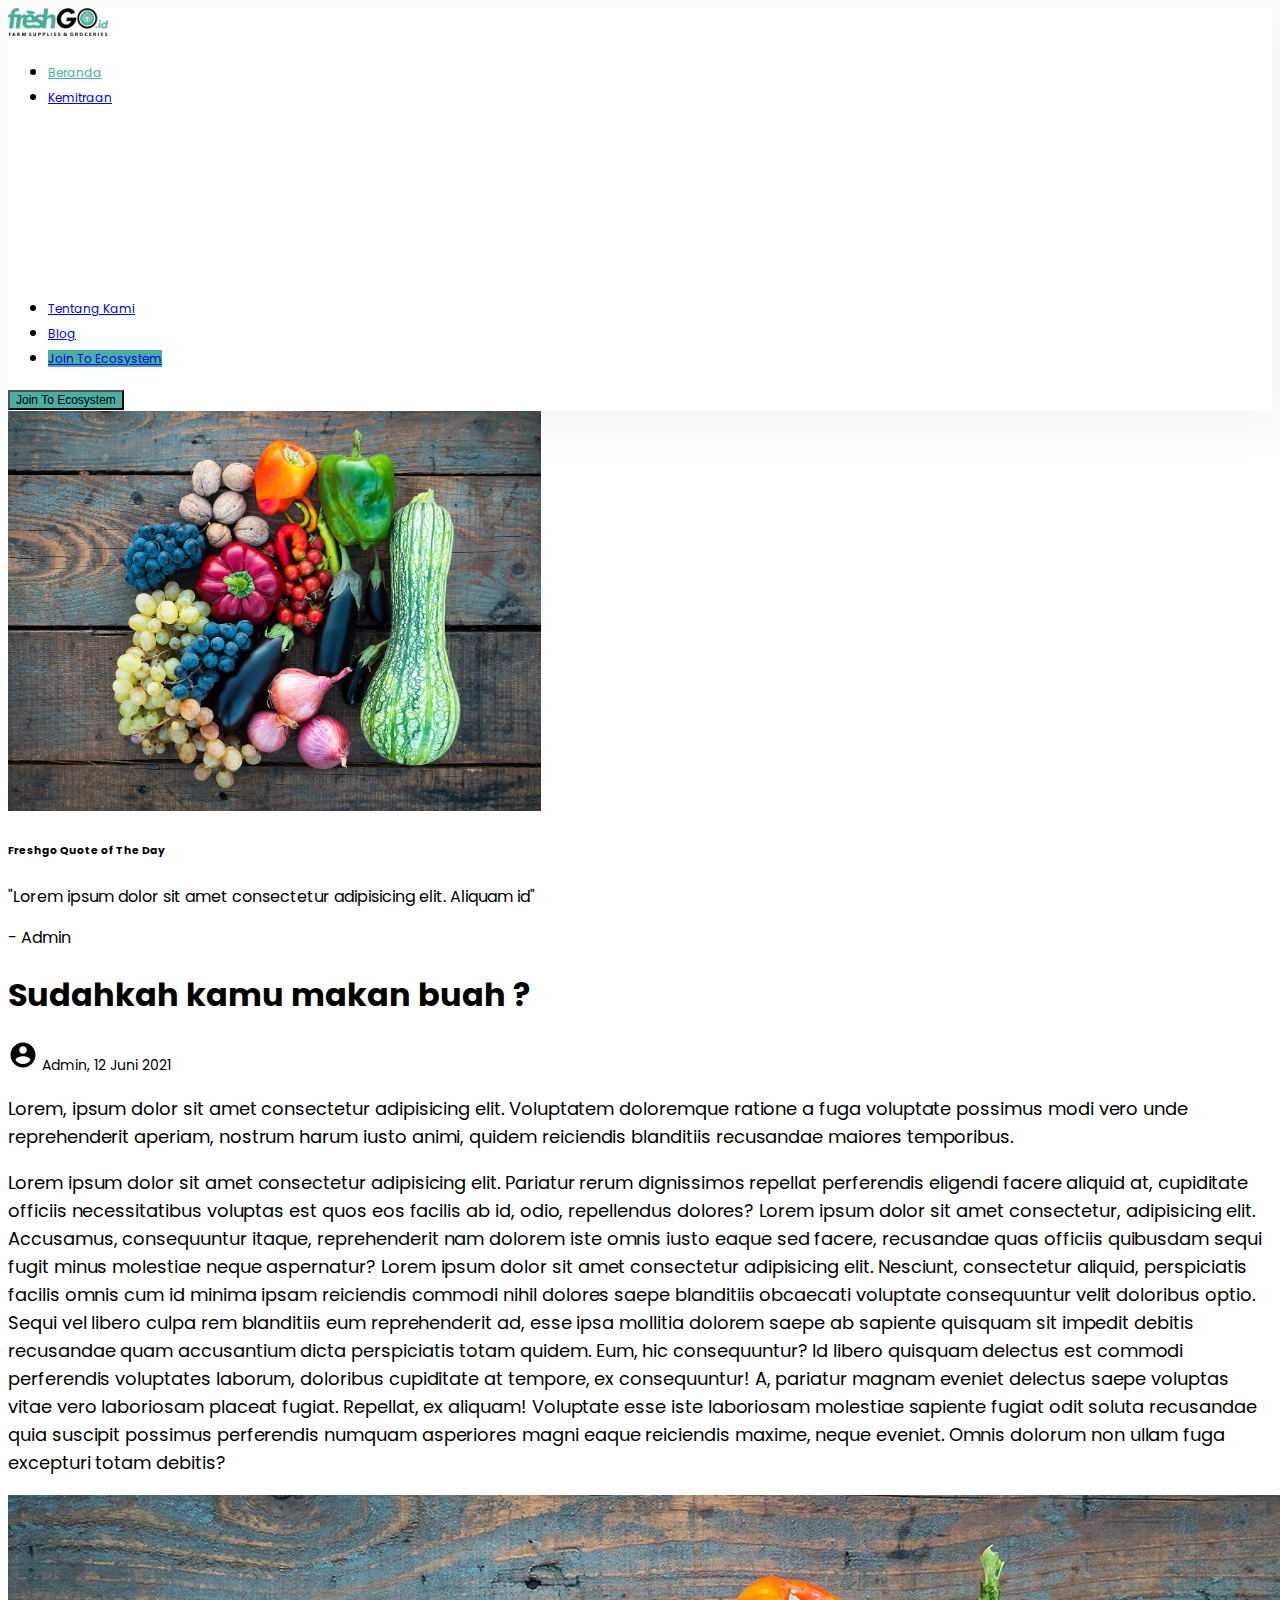
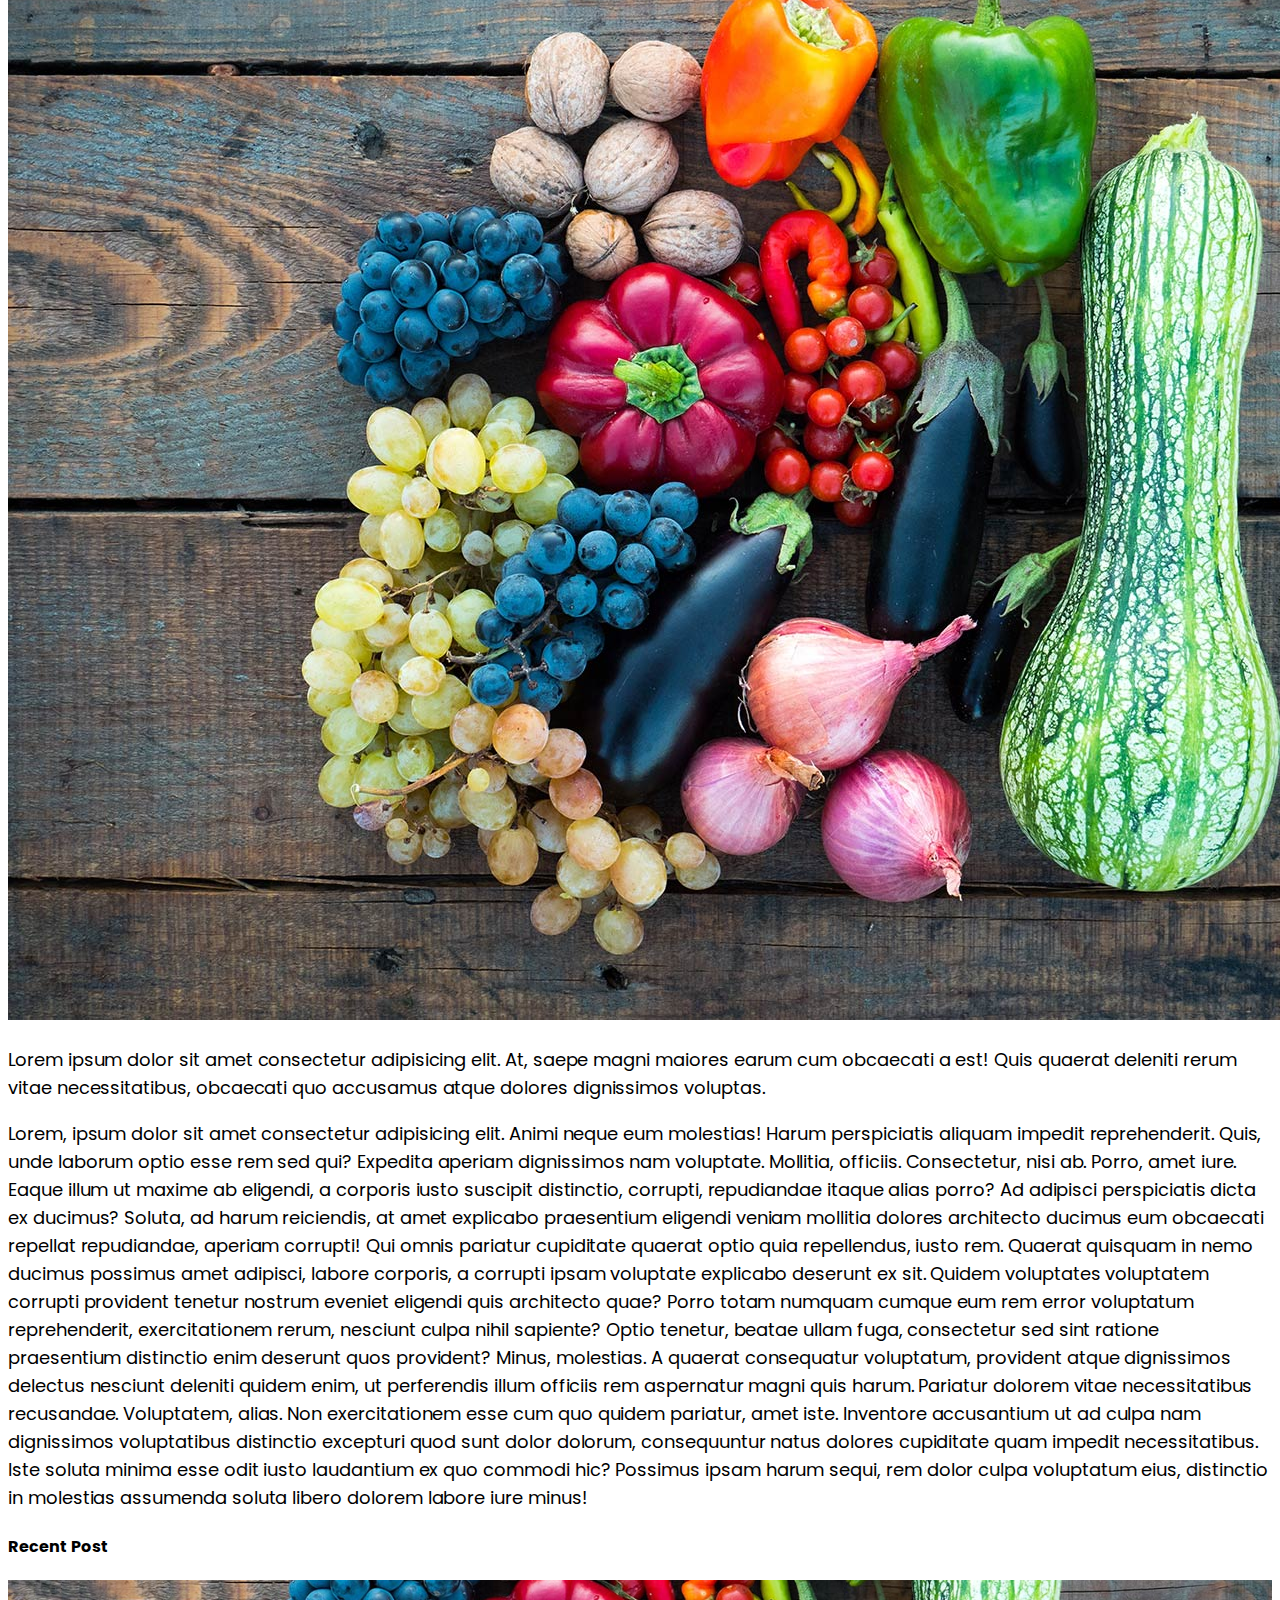
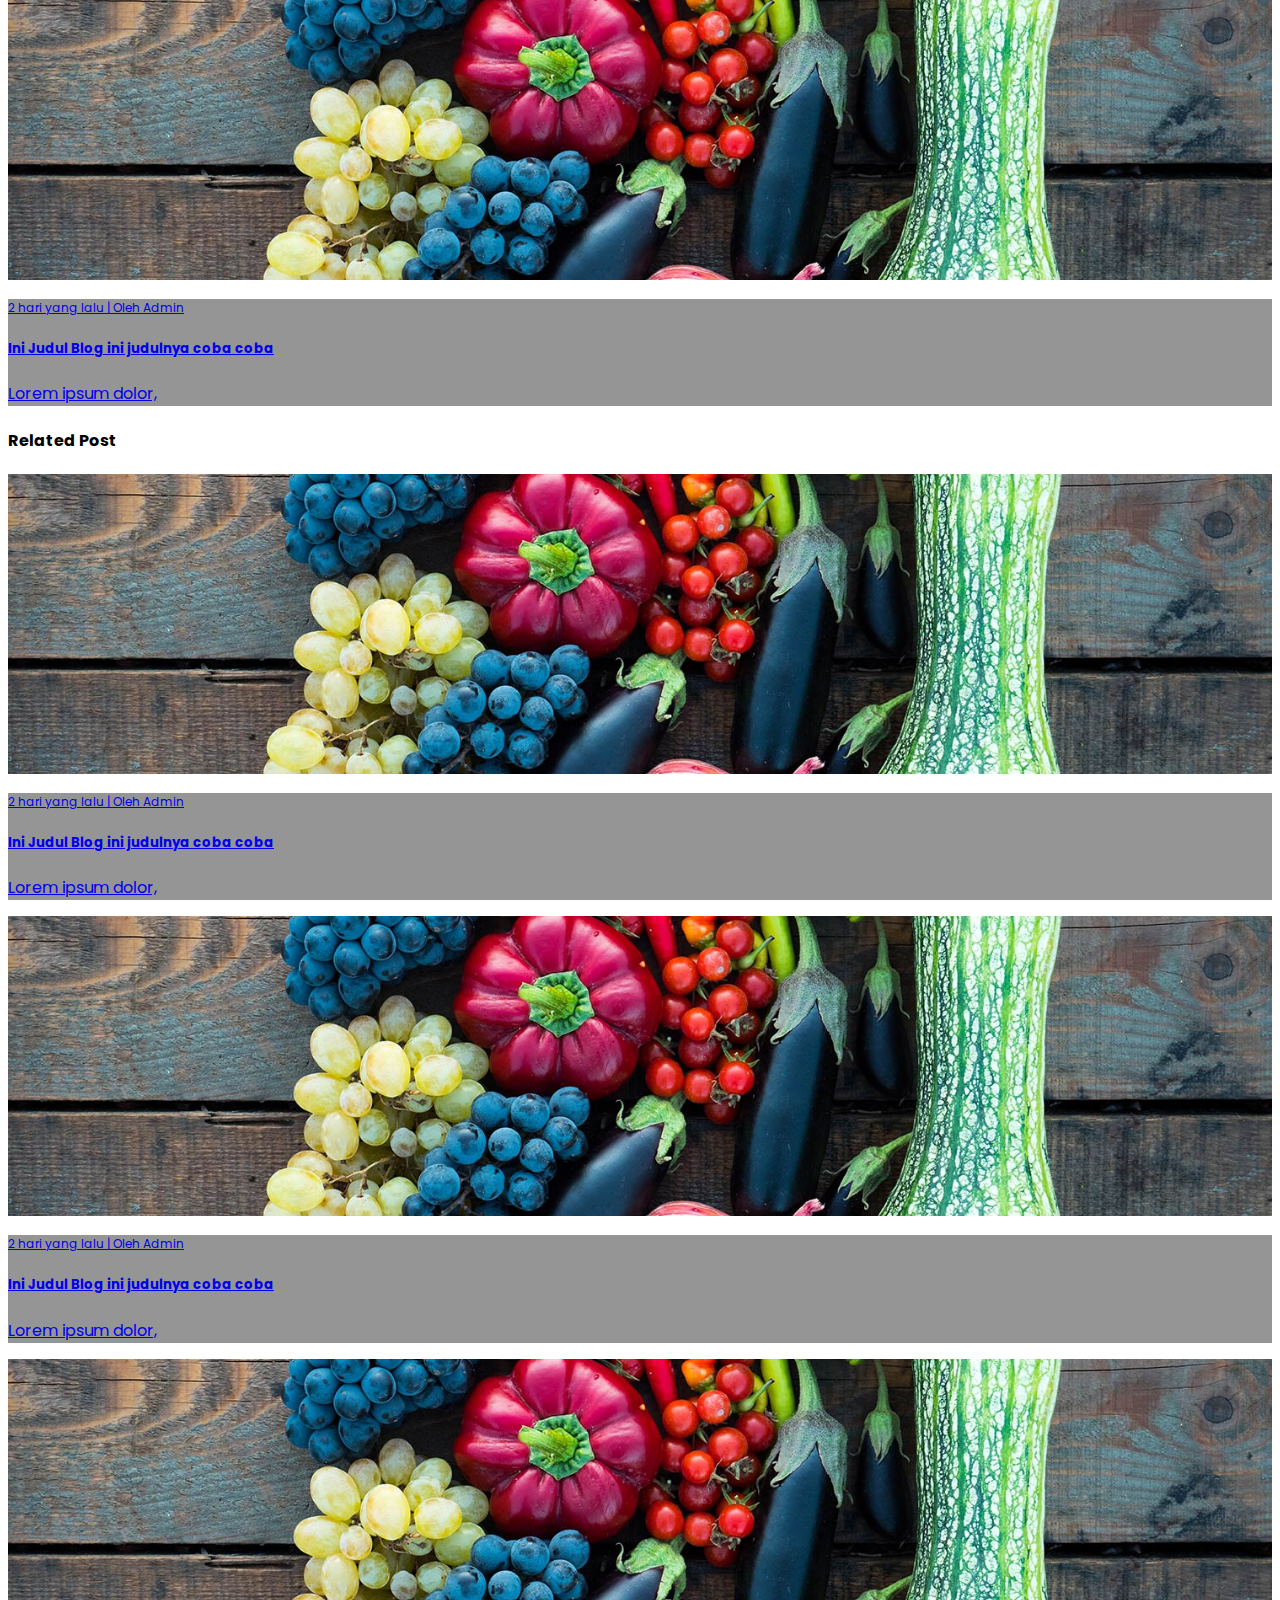
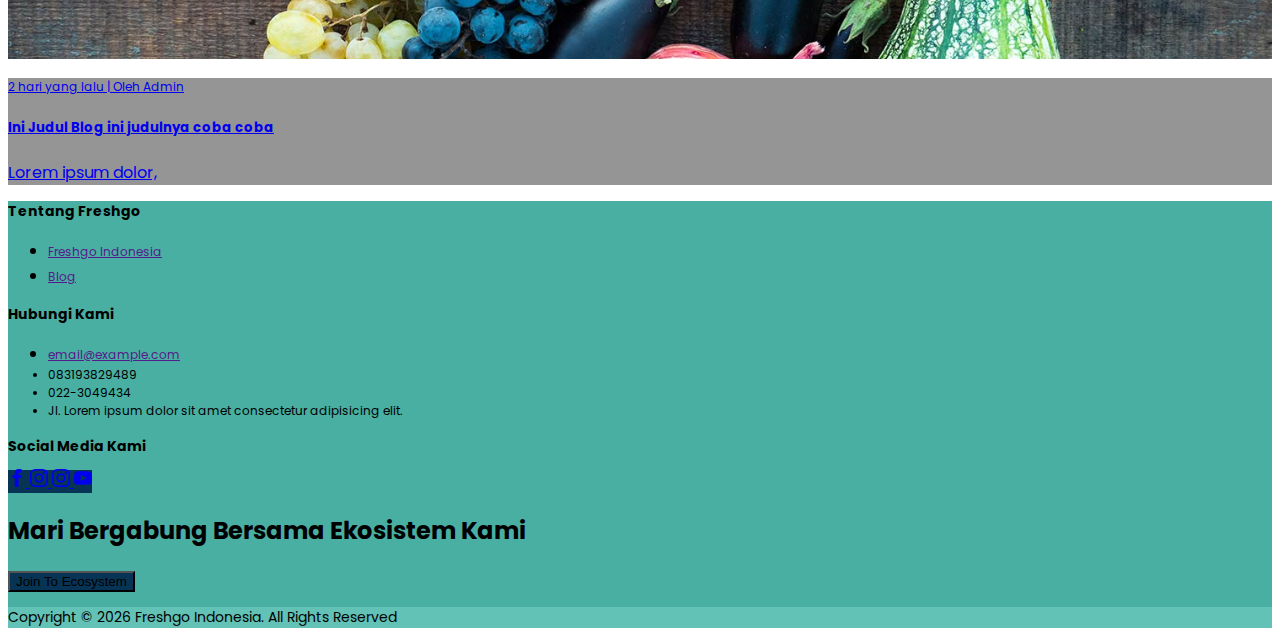
==== blog-detail.html @ a76ff94d "big update" ====
<!DOCTYPE html>
<html lang="en">

<head>
    <!-- Required meta tags -->
    <meta charset="utf-8" />
    <meta name="viewport" content="width=device-width, initial-scale=1" />
    <meta name="keywords"
        content="freshgogo, freshgo indonesia, freshgo bandung, freshgo contacts, freshgo review, freshgo app, delivery, freshgo devlivery, freshgo indonesia, web freshgo, web freshgo id, web freshgo indonesia, freshgo, buah freshgo, sayur freshgo, beli buah, beli sayur, farm supplies, supply chain management, mitra freshgo, freshgo cloud warehouse, warehouse, cloud,  freshgo id, freshgo sayur, freshgo buah, buah, sayur, jual buah, jual sayur, buah freshgo, sayur freshgo, mitra freshgo, umkm, supplier, buah segar, buah online, beli online, jual buah online, jual sayur online, fruit box, buah & sayuran pesan antar, grosir buah & sayuran, toko buah dan sayuran, salad buah & sayuran, buah & sayur organik, grosir buah impor, parcel buah murah, jual buah segar online, fresh market, distributor buah & sayuran, buah alpukat, buah jeruk & lemon, aplikasi supermarket, hampers buah, Parcel buah bandung, Parcel buah jakarta, Parcel buah online, grosir buah import bandung, grosir buah import jakarta">
    <meta name="description"
        content="Fresh Go Indonesia, Freshgo Farm Supplies & Online Groceries. Menyediakan berbagai sayuran dan buah-buahan yang dijual secara online">
    <meta name="author" content="Freshgo Indonesia">
    <meta name="title" content="Freshgo Indonesia | Farm Supplies & Online Groceries Indonesia">
    <!-- Bootstrap CSS -->
    <link href="https://cdn.jsdelivr.net/npm/bootstrap@5.0.1/dist/css/bootstrap.min.css" rel="stylesheet"
        integrity="sha384-+0n0xVW2eSR5OomGNYDnhzAbDsOXxcvSN1TPprVMTNDbiYZCxYbOOl7+AMvyTG2x" crossorigin="anonymous" />

    <link rel="preconnect" href="https://fonts.gstatic.com">
    <link preload
        href="https://fonts.googleapis.com/css2?family=Poppins:wght@200;300;400;500;600;700;800;900&display=swap"
        rel="stylesheet">
    <link rel="stylesheet" href="./style/index.css" />
    <link rel="stylesheet" href="./style/swiper-bundle.min.css">
    <link rel="stylesheet" href="./style/animate.min.css">

    <title>Freshgo Indonesia | Farm Supplies & Online Groceries Indonesia</title>
</head>

<body>
    <header class="bg-white c-shadow px-md-5 px-3 py-3 fixed-top">
        <!--NAVBAR SECTION-->
        <nav class="d-flex justify-content-between align-items-center container">
            <div class="logo">
                <img src="./images/logo-freshgo-new.png" width="100px" height="100%" alt="Freshgo Indonesia">
            </div>
            <ul class="list-unstyled align-items-center mb-0 d-md-flex d-none">
                <li class="me-3">
                    <a class="nav-link text-body hover-teal md-fs-8 rounded-1 active" href="#">Beranda</a>
                </li>
                <li class="nav-item dropdown">
                    <a class="
            nav-link
            dropdown-toggle
            text-body
            hover-teal
            md-fs-8
            rounded-1
          " href="#" id="navbarDropdown" role="button" data-bs-toggle="dropdown" aria-expanded="false">

                        Kemitraan
                    </a>
                    <ul class="dropdown-menu border-0 shadow-sm" aria-labelledby="navbarDropdown">
                        <div class="container">
                            <li class="dropdown-item animated d-flex align-items-center">
                                <div>
                                    <img width="30px" height="30px" src="./images/freshgo-cloud-warehouse.svg"
                                        alt="Cloud Warehouse">
                                </div><a class="nav-link md-fs-8 text-body" href="">Mitra Freshgo Cloud
                                    Warehouse</a>
                            </li>
                            <li class="dropdown-item animated d-flex align-items-center">
                                <div>
                                    <img width="30px" height="30px" src="./images/freshgo-reseller.svg" alt="Reseller">

                                </div>
                                <a class="nav-link md-fs-8 text-body" href="">Mitra Freshgo Reseller</a>
                            </li>
                            <li class="dropdown-item animated d-flex align-items-center">
                                <div><img width="30px" height="30px" src="./images/freshgo-umkm.svg" alt="umkm"></div>
                                <a class="nav-link md-fs-8 text-body" href="">Mitra Freshgo UMKM</a>
                            </li>
                        </div>
                    </ul>
                </li>
                <li class="nav-item">
                    <a class="nav-link text-body hover-teal md-fs-8 rounded-1" href="#">Tentang Kami</a>
                </li>
                <li class="nav-item">
                    <a class="nav-link text-body hover-teal md-fs-8 rounded-1" href="#">Blog</a>
                </li>
                <li class="nav-item">
                    <a class="nav-link btn bg-teal hover-teal-darken text-white md-fs-8 rounded-pill ms-3"
                        href="login.html">Join
                        To
                        Ecosystem</a>
                </li>
            </ul>
            <button
                class="nav-link btn bg-teal hover-teal-darken text-white md-fs-8 rounded-pill ms-3 d-md-none d-block fs-8"
                href="#">Join
                To
                Ecosystem</button>
        </nav>
        <!--NAVBAR SECTION-->
    </header>
    <main class="position-relative overflow-hidden py-5">
        <section class="px-md-0 px-3 py-5">
            <div class="container">
                <div class="header-blog overflow-hidden rounded-3">
                    <img class="w-100 object-cover-center" height="400px" src="./images/bg-hero.jpg" alt="">
                </div>
                <div class="main-blog row g-5">
                    <div class="col-md-2 pt-5 d-md-block d-none">
                        <div class="quote mt-5">
                            <h6 class="fw-bold">Freshgo Quote of The Day</h6>
                            <p>
                            <p class="fst-italic">"Lorem ipsum dolor sit amet consectetur adipisicing elit. Aliquam
                                id"
                            </p>
                            </p>
                            <p class="text-muted text-end">- Admin</p>
                        </div>
                    </div>
                    <div class="col-md-8">
                        <h1 class="fw-bold lh-base mt-5">Sudahkah kamu makan buah ?</h1>
                        <p>
                            <svg xmlns="http://www.w3.org/2000/svg" height="30px" viewBox="0 0 24 24" width="30px"
                                fill="#000000">
                                <path d="M0 0h24v24H0z" fill="none" />
                                <path
                                    d="M12 2C6.48 2 2 6.48 2 12s4.48 10 10 10 10-4.48 10-10S17.52 2 12 2zm0 3c1.66 0 3 1.34 3 3s-1.34 3-3 3-3-1.34-3-3 1.34-3 3-3zm0 14.2c-2.5 0-4.71-1.28-6-3.22.03-1.99 4-3.08 6-3.08 1.99 0 5.97 1.09 6 3.08-1.29 1.94-3.5 3.22-6 3.22z" />
                            </svg>
                            <span class="fs-7">
                                Admin, 12 Juni 2021
                            </span>
                        </p>
                        <div class="fs-blog">

                            <p>Lorem, ipsum dolor sit amet consectetur adipisicing elit. Voluptatem
                                doloremque
                                ratione a
                                fuga voluptate possimus modi vero unde reprehenderit aperiam, nostrum harum iusto animi,
                                quidem reiciendis blanditiis recusandae maiores temporibus.</p>
                            <p>Lorem ipsum dolor sit amet consectetur adipisicing elit. Pariatur rerum
                                dignissimos repellat
                                perferendis eligendi facere aliquid at, cupiditate officiis necessitatibus voluptas est
                                quos
                                eos facilis ab id, odio, repellendus dolores?
                                Lorem ipsum dolor sit amet consectetur, adipisicing elit. Accusamus, consequuntur
                                itaque,
                                reprehenderit nam dolorem iste omnis iusto eaque sed facere, recusandae quas officiis
                                quibusdam sequi fugit minus molestiae neque aspernatur? Lorem ipsum dolor sit amet
                                consectetur adipisicing elit. Nesciunt, consectetur aliquid, perspiciatis facilis omnis
                                cum
                                id minima ipsam reiciendis commodi nihil dolores saepe blanditiis obcaecati voluptate
                                consequuntur velit doloribus optio.
                                Sequi vel libero culpa rem blanditiis eum reprehenderit ad, esse ipsa mollitia dolorem
                                saepe
                                ab sapiente quisquam sit impedit debitis recusandae quam accusantium dicta perspiciatis
                                totam quidem. Eum, hic consequuntur?
                                Id libero quisquam delectus est commodi perferendis voluptates laborum, doloribus
                                cupiditate
                                at tempore, ex consequuntur! A, pariatur magnam eveniet delectus saepe voluptas vitae
                                vero
                                laboriosam placeat fugiat. Repellat, ex aliquam!
                                Voluptate esse iste laboriosam molestiae sapiente fugiat odit soluta recusandae quia
                                suscipit possimus perferendis numquam asperiores magni eaque reiciendis maxime, neque
                                eveniet. Omnis dolorum non ullam fuga excepturi totam debitis?</p>
                            <img class="img-fluid my-3" src="./images/bg-hero.jpg" alt="">
                            <p>Lorem ipsum dolor sit amet consectetur adipisicing elit. At, saepe magni
                                maiores earum cum
                                obcaecati a est! Quis quaerat deleniti rerum vitae necessitatibus, obcaecati quo
                                accusamus
                                atque dolores dignissimos voluptas.</p>
                            <p>Lorem, ipsum dolor sit amet consectetur adipisicing elit. Animi neque eum
                                molestias! Harum
                                perspiciatis aliquam impedit reprehenderit. Quis, unde laborum optio esse rem sed qui?
                                Expedita aperiam dignissimos nam voluptate.
                                Mollitia, officiis. Consectetur, nisi ab. Porro, amet iure. Eaque illum ut maxime ab
                                eligendi, a corporis iusto suscipit distinctio, corrupti, repudiandae itaque alias
                                porro? Ad
                                adipisci perspiciatis dicta ex ducimus?
                                Soluta, ad harum reiciendis, at amet explicabo praesentium eligendi veniam mollitia
                                dolores
                                architecto ducimus eum obcaecati repellat repudiandae, aperiam corrupti! Qui omnis
                                pariatur
                                cupiditate quaerat optio quia repellendus, iusto rem.
                                Quaerat quisquam in nemo ducimus possimus amet adipisci, labore corporis, a corrupti
                                ipsam
                                voluptate explicabo deserunt ex sit. Quidem voluptates voluptatem corrupti provident
                                tenetur
                                nostrum eveniet eligendi quis architecto quae?
                                Porro totam numquam cumque eum rem error voluptatum reprehenderit, exercitationem rerum,
                                nesciunt culpa nihil sapiente? Optio tenetur, beatae ullam fuga, consectetur sed sint
                                ratione praesentium distinctio enim deserunt quos provident?
                                Minus, molestias. A quaerat consequatur voluptatum, provident atque dignissimos delectus
                                nesciunt deleniti quidem enim, ut perferendis illum officiis rem aspernatur magni quis
                                harum. Pariatur dolorem vitae necessitatibus recusandae. Voluptatem, alias.
                                Non exercitationem esse cum quo quidem pariatur, amet iste. Inventore accusantium ut ad
                                culpa nam dignissimos voluptatibus distinctio excepturi quod sunt dolor dolorum,
                                consequuntur natus dolores cupiditate quam impedit necessitatibus.
                                Iste soluta minima esse odit iusto laudantium ex quo commodi hic? Possimus ipsam harum
                                sequi, rem dolor culpa voluptatum eius, distinctio in molestias assumenda soluta libero
                                dolorem labore iure minus!</p>
                        </div>
                    </div>
                    <div class="col-md-2 d-md-block d-none"></div>
                </div>
            </div>
        </section>
        <section class="recent-post mt-5">
            <div class="container py-5">
                <h4 class="fw-bold mb-3">Recent Post</h4>

                <div class="row g-0">
                    <div class="col-md-3">
                        <a href="#" class="d-block position-relative scale-bg-card-hover overflow-hidden">
                            <img class="object-cover-center bg-card-purpose" width="100%" height="300px"
                                src="./images/bg-hero.jpg" alt="">
                            <div class="position-absolute top-0 start-0 w-100 h-100 content-blog">
                                <p class="position-absolute end-0 top-0 p-3 fst-italic text-white fs-8">2 hari yang lalu
                                    |
                                    Oleh Admin</p>
                                <div class="d-flex h-100 flex-column p-4 text-white justify-content-end">
                                    <h5 class="text-truncate">Ini Judul Blog ini judulnya coba coba</h5>
                                    <p class="">Lorem ipsum dolor,</p>
                                </div>
                            </div>
                        </a>
                    </div>
                </div>
            </div>
        </section>
        <section class="new-post mt-3">
            <div class="container py-5">
                <h4 class="fw-bold mb-3">Related Post</h4>

                <div class="row g-0">
                    <div class="col-md-3">
                        <a href="#" class="d-block position-relative scale-bg-card-hover overflow-hidden">
                            <img class="object-cover-center bg-card-purpose" width="100%" height="300px"
                                src="./images/bg-hero.jpg" alt="">
                            <div class="position-absolute top-0 start-0 w-100 h-100 content-blog">
                                <p class="position-absolute end-0 top-0 p-3 fst-italic text-white fs-8">2 hari yang lalu
                                    |
                                    Oleh Admin</p>
                                <div class="d-flex h-100 flex-column p-4 text-white justify-content-end">
                                    <h5 class="text-truncate">Ini Judul Blog ini judulnya coba coba</h5>
                                    <p class="">Lorem ipsum dolor,</p>
                                </div>
                            </div>
                        </a>
                    </div>
                    <div class="col-md-3">
                        <a href="#" class="d-block position-relative scale-bg-card-hover overflow-hidden">
                            <img class="object-cover-center bg-card-purpose" width="100%" height="300px"
                                src="./images/bg-hero.jpg" alt="">
                            <div class="position-absolute top-0 start-0 w-100 h-100 content-blog">
                                <p class="position-absolute end-0 top-0 p-3 fst-italic text-white fs-8">2 hari yang lalu
                                    |
                                    Oleh Admin</p>
                                <div class="d-flex h-100 flex-column p-4 text-white justify-content-end">
                                    <h5 class="text-truncate">Ini Judul Blog ini judulnya coba coba</h5>
                                    <p class="">Lorem ipsum dolor,</p>
                                </div>
                            </div>
                        </a>
                    </div>
                    <div class="col-md-3">
                        <a href="#" class="d-block position-relative scale-bg-card-hover overflow-hidden">
                            <img class="object-cover-center bg-card-purpose" width="100%" height="300px"
                                src="./images/bg-hero.jpg" alt="">
                            <div class="position-absolute top-0 start-0 w-100 h-100 content-blog">
                                <p class="position-absolute end-0 top-0 p-3 fst-italic text-white fs-8">2 hari yang lalu
                                    |
                                    Oleh Admin</p>
                                <div class="d-flex h-100 flex-column p-4 text-white justify-content-end">
                                    <h5 class="text-truncate">Ini Judul Blog ini judulnya coba coba</h5>
                                    <p class="">Lorem ipsum dolor,</p>
                                </div>
                            </div>
                        </a>
                    </div>

                </div>
            </div>
        </section>


    </main>
    <footer class="bg-teal text-white pt-5 sticky-md-top">
        <div class="container pt-5 px-md-0 px-4">
            <div class="row">
                <div class="col-md-7">
                    <div class="row">
                        <div class="col-md-4 mb-2">
                            <h2 class="fs-7 fw-bold">Tentang Freshgo</h2>
                            <ul class="list-unstyled">
                                <li class="nav-item mb-1"><a href=""
                                        class="text-white text-decoration-none fs-8">Freshgo
                                        Indonesia</a></li>
                                <li class="nav-item mb-1"><a href=""
                                        class="text-white text-decoration-none fs-8">Blog</a>
                                </li>
                            </ul>
                        </div>
                        <div class="col-md-4 mb-2">

                            <h2 class="fs-7 fw-bold">Hubungi Kami</h2>
                            <ul class="list-unstyled">
                                <li class="nav-item mb-1"><a href=""
                                        class="text-white text-decoration-none fs-8">email@example.com</a></li>
                                <li class="nav-item mb-1 fs-8">
                                    083193829489
                                </li>
                                <li class="nav-item fs-8 mb-1">
                                    022-3049434
                                </li>
                                <li class="nav-item fs-8 mb-1 lh-base">
                                    Jl. Lorem ipsum dolor sit amet consectetur adipisicing elit.
                                </li>
                            </ul>
                        </div>
                        <div class="col-md-4 mb-4">

                            <h2 class="fs-7 fw-bold mb-3">Social Media Kami</h2>
                            <a target="blank" href="https://facebook.com/freshgo.indonesia/"
                                class="bg-dark-teal bg-dark-teal-hover text-white p-2 rounded-3 me-2">
                                <svg xmlns="http://www.w3.org/2000/svg" width="18" height="18" viewBox="0 0 24 24"
                                    fill="currentColor">
                                    <path
                                        d="M9 8h-3v4h3v12h5v-12h3.642l.358-4h-4v-1.667c0-.955.192-1.333 1.115-1.333h2.885v-5h-3.808c-3.596 0-5.192 1.583-5.192 4.615v3.385z" />
                                </svg>
                            </a>
                            <a target="blank" href="https://www.instagram.com/freshgo.id/"
                                class="bg-dark-teal bg-dark-teal-hover text-white p-2 rounded-3 me-2">
                                <svg xmlns="http://www.w3.org/2000/svg" fill="currentColor" width="18" height="18"
                                    viewBox="0 0 24 24">
                                    <path
                                        d="M12 2.163c3.204 0 3.584.012 4.85.07 3.252.148 4.771 1.691 4.919 4.919.058 1.265.069 1.645.069 4.849 0 3.205-.012 3.584-.069 4.849-.149 3.225-1.664 4.771-4.919 4.919-1.266.058-1.644.07-4.85.07-3.204 0-3.584-.012-4.849-.07-3.26-.149-4.771-1.699-4.919-4.92-.058-1.265-.07-1.644-.07-4.849 0-3.204.013-3.583.07-4.849.149-3.227 1.664-4.771 4.919-4.919 1.266-.057 1.645-.069 4.849-.069zm0-2.163c-3.259 0-3.667.014-4.947.072-4.358.2-6.78 2.618-6.98 6.98-.059 1.281-.073 1.689-.073 4.948 0 3.259.014 3.668.072 4.948.2 4.358 2.618 6.78 6.98 6.98 1.281.058 1.689.072 4.948.072 3.259 0 3.668-.014 4.948-.072 4.354-.2 6.782-2.618 6.979-6.98.059-1.28.073-1.689.073-4.948 0-3.259-.014-3.667-.072-4.947-.196-4.354-2.617-6.78-6.979-6.98-1.281-.059-1.69-.073-4.949-.073zm0 5.838c-3.403 0-6.162 2.759-6.162 6.162s2.759 6.163 6.162 6.163 6.162-2.759 6.162-6.163c0-3.403-2.759-6.162-6.162-6.162zm0 10.162c-2.209 0-4-1.79-4-4 0-2.209 1.791-4 4-4s4 1.791 4 4c0 2.21-1.791 4-4 4zm6.406-11.845c-.796 0-1.441.645-1.441 1.44s.645 1.44 1.441 1.44c.795 0 1.439-.645 1.439-1.44s-.644-1.44-1.439-1.44z" />
                                </svg>
                            </a>
                            <a target="blank" href="https://www.instagram.com/freshgo.indonesia/"
                                class="bg-dark-teal bg-dark-teal-hover text-white p-2 rounded-3 me-2">
                                <svg xmlns="http://www.w3.org/2000/svg" fill="currentColor" width="18" height="18"
                                    viewBox="0 0 24 24">
                                    <path
                                        d="M12 2.163c3.204 0 3.584.012 4.85.07 3.252.148 4.771 1.691 4.919 4.919.058 1.265.069 1.645.069 4.849 0 3.205-.012 3.584-.069 4.849-.149 3.225-1.664 4.771-4.919 4.919-1.266.058-1.644.07-4.85.07-3.204 0-3.584-.012-4.849-.07-3.26-.149-4.771-1.699-4.919-4.92-.058-1.265-.07-1.644-.07-4.849 0-3.204.013-3.583.07-4.849.149-3.227 1.664-4.771 4.919-4.919 1.266-.057 1.645-.069 4.849-.069zm0-2.163c-3.259 0-3.667.014-4.947.072-4.358.2-6.78 2.618-6.98 6.98-.059 1.281-.073 1.689-.073 4.948 0 3.259.014 3.668.072 4.948.2 4.358 2.618 6.78 6.98 6.98 1.281.058 1.689.072 4.948.072 3.259 0 3.668-.014 4.948-.072 4.354-.2 6.782-2.618 6.979-6.98.059-1.28.073-1.689.073-4.948 0-3.259-.014-3.667-.072-4.947-.196-4.354-2.617-6.78-6.979-6.98-1.281-.059-1.69-.073-4.949-.073zm0 5.838c-3.403 0-6.162 2.759-6.162 6.162s2.759 6.163 6.162 6.163 6.162-2.759 6.162-6.163c0-3.403-2.759-6.162-6.162-6.162zm0 10.162c-2.209 0-4-1.79-4-4 0-2.209 1.791-4 4-4s4 1.791 4 4c0 2.21-1.791 4-4 4zm6.406-11.845c-.796 0-1.441.645-1.441 1.44s.645 1.44 1.441 1.44c.795 0 1.439-.645 1.439-1.44s-.644-1.44-1.439-1.44z" />
                                </svg>
                            </a>
                            <a target="blank" href="https://www.youtube.com/channel/UC-XXSoLnQi5gq2fGqEUyWIw"
                                class="bg-dark-teal bg-dark-teal-hover text-white p-2 rounded-3 me-2">
                                <svg xmlns="http://www.w3.org/2000/svg" width="18" fill="currentColor" height="18"
                                    viewBox="0 0 24 24">
                                    <path
                                        d="M19.615 3.184c-3.604-.246-11.631-.245-15.23 0-3.897.266-4.356 2.62-4.385 8.816.029 6.185.484 8.549 4.385 8.816 3.6.245 11.626.246 15.23 0 3.897-.266 4.356-2.62 4.385-8.816-.029-6.185-.484-8.549-4.385-8.816zm-10.615 12.816v-8l8 3.993-8 4.007z" />
                                </svg>
                            </a>
                        </div>
                    </div>
                </div>
                <div class="col-md-5">
                    <h2 class="lh-base fw-bold">Mari Bergabung Bersama Ekosistem Kami</h2>
                    <button class="btn bg-dark-teal bg-dark-teal-hover px-4 py-3 text-white rounded-1 mt-3 shadow"
                        href="#">Join
                        To
                        Ecosystem</button>
                </div>
            </div>
        </div>
        <div class="bg-teal-lighten mt-5">
            <div class="container">

                <p class="text-center mb-0 py-3 fs-7 copyright"></p>
            </div>
        </div>
    </footer>
    <script>
        let copyright = document.querySelector(".copyright");
        let years = new Date
        copyright.innerHTML += `Copyright © ${years.getFullYear()} Freshgo Indonesia. All Rights Reserved`
    </script>
</body>

</html>
---- style/index.css ----
html{
    scroll-behavior: smooth;
}
a{
    transition: .3s;
}
body{
    font-family: 'Poppins', sans-serif;
}
.slide-on-hover{
    transition: transform .3s ease-in-out;
}
.slide-on-hover:hover{
    cursor: pointer;
    transform: translateX(10px)
}
.swiper-container.hero-slider {
    width: 100%;
    height: 100%;
  }
  .object-cover-center{
      object-fit: cover;
      object-position: center;
  }
  .arrow{
      transition: transform .3s cubic-bezier(0.72, 0.02, 0.15, 0.99);
  }
.mitra{
    background-image: url(../images/tree.png); background-size: cover; background-position: 0px -60px
}
.footer{
    background-image: url(../images/footer-bg.png); background-repeat: no-repeat; background-size: contain;
}
.c-card{
    min-height: 13rem;
}
.bg-teal{
    background-color: #49AFA2;
    transition: all .3s ease-in-out;
}
.c-shadow{
    box-shadow: 10px 10px 40px 10px rgba(51, 51, 51, 0.041);
}

.partner{
    background-image: url(../images/bg-partner.png); 
    background-size: contain; 
    background-repeat: no-repeat;
    background-position: bottom;
}

.ratio-16-9{
    aspect-ratio: 16 / 9;
}

.hover-teal-darken:hover{
    background-color: #2f998b !important;
}

.hover-teal:hover{
    color: #49AFA2 !important;
}

.text-teal{
    color: #49AFA2;
}

.bg-hero{
    background: linear-gradient(0deg, rgba(73, 175, 162, 0.85), rgba(73, 175, 162, 0.85)), url(../images/bg-hero.svg);
    background-size: cover;
    background-repeat: no-repeat;
    background-position: left;
}

.join{
    background: linear-gradient(0deg, rgba(73, 175, 162, 0.95), rgba(73, 175, 162, 0.95)), url(../images/bg-join.svg);
}

.fs-7{
    font-size: 14px !important;
}

.fs-8{
    font-size: 12px !important;
}

.dropdown .dropdown-menu{
    -webkit-transition: all 0.3s;
    -moz-transition: all 0.3s;
    -ms-transition: all 0.3s;
    -o-transition: all 0.3s;
    transition: all .5s cubic-bezier(0.72, 0.02, 0.15, 0.99);
    display: block;
    overflow: hidden;
    visibility: hidden;
    opacity: 0;
}

.dropdown .dropdown-menu .animated{
    transform: translateY(60px);
    transition: transform .5s cubic-bezier(0.72, 0.02, 0.15, 0.99);
}

.dropdown:hover .dropdown-menu .animated:nth-child(1){
    transition-delay: 0.1s !important;
    transform: translateY(0px) !important;
}
.dropdown:hover .dropdown-menu .animated:nth-child(2){
    transition-delay: 0.2s !important;
    transform: translateY(0px) !important;
}
.dropdown:hover .dropdown-menu .animated:nth-child(3){
    transition-delay: 0.3s !important;
    transform: translateY(0px) !important;
}
.dropdown:hover .dropdown-menu .animated:nth-child(4){
    transition-delay: 0.4s !important;
    transform: translateY(0px) !important;
}
.dropdown:hover .dropdown-menu {
    opacity: 1;
    visibility: visible;
}

.overlay-sidebar{
    visibility: hidden;
    opacity: 0;
    z-index: 1031;
    background-color: rgba(0, 0, 0, 0.6) ;
    transition: opacity .3s ease-in-out, visibility .3s ease-in-out;
}

.sidebar{
    z-index: 1031;
    transform: translateX(-100%);
    transition: transform .3s cubic-bezier(0.72, 0.02, 0.15, 0.99);
}

.overlay-sidebar.show{
    visibility: visible;
    opacity: 1;
}

.sidebar.show{
    transform: translateY(0);
}

.nav-link.active{
    color: #4ab0a3 !important;
    background-color: #fafafafa;
}

.dropdown-mobile{
    min-height: 20px;
}
.dropdown-mobile-menu{
    overflow: hidden;
    height: 0;
    transition: all .3s cubic-bezier(0.72, 0.02, 0.15, 0.99);
}
.fab{
    z-index: 1031;
}

.bg-colaboration{
    background: linear-gradient(0deg, rgba(24, 66, 97, 0.9), rgba(24, 66, 97, 0.9)), url('../images/bg.jpg');
    background-size: cover;
    background-position: bottom;
}

.border-teal{
    border-color: #49AFA2 !important;
}

.bg-dark-teal{
    background-color: #073455;
}

.bg-dark-teal-hover:hover{
    background-color: #052942;
}

.text-teal-darken{
    color: #073455;
}

.bg-teal-lighten{
    background-color: #62c2b5;
}

.form-padding{
    padding: 10px;
}

.supply{
    background: linear-gradient(90deg, rgba(73, 175, 162, .8), rgba(73, 175, 162, 1)), url(../images/bg-hero.jpg);
    background-size: cover;
    background-repeat: no-repeat;
}

.mitra-card{
    transition: transform .5s cubic-bezier(0.72, 0.02, 0.15, 0.99);
}

.mitra-card:hover{
    transform: rotate(5deg);
    cursor: pointer;
}

.login-form, .reg-form{
    width: 500px;
}
.linear-white{
    background: linear-gradient(90deg, rgba(73, 175, 162, 0.98), rgba(53, 105, 165, 0.8));
}
.opacity-50{
    opacity: .45;
    transition: opacity .3s;
}

.hover-opacity-1:hover{
    opacity: 1;
}

.purpose-item:hover{
    cursor: pointer;
}
.purpose-item:hover .purpose-icon{
    opacity: 1;
}

.purpose{
    background-image: url(../images/bg-purpose.png);
    background-size: cover;
    background-repeat: no-repeat;
    background-position: bottom;
}

.bg-card-purpose{
    transition: transform .3s ease-in-out;
}
.scale-bg-card-hover:hover .bg-card-purpose{
    transform: scale(1.1);
}
.card{
    transition: background-color .3s;
}
.card:hover{
    background-color: #f5f5f5;
    cursor: pointer;
}
.popup{
    visibility: hidden;
    display: none;
    opacity: 0;
    background-color: #3333338f;
    transition: .3s;
}
.card.product:hover .popup{
    visibility: visible;
    display: flex;
    opacity: 1;
}
.hover-bg-light-darken:hover{
    background-color: rgb(172, 198, 255) !important;
}
.form-control.custom{
    background-color: #f5f5f5;
    border: none;
    padding: 15px 20px;
}

.whatsapp-button{
    z-index: 2000 !important;
}

.content-blog{
    background-color: rgba(51, 51, 51, 0.521);
}

.fs-blog{
    font-size: 18px;
    line-height: 28px;
    letter-spacing: -0.003em
}
@media only screen and (min-width: 768px) {
    .bg-hero{
        background-attachment: fixed;
    }
    .w-md-50{
        width: 50%;
    }   
    .fs-md-large{
        font-size: 48px;
    }
    .fs-md-3{
        font-size: 24px;
    }
    .benefits{
        width: 40rem;
        position: relative;
        transform: translateY(80px);
    }
    .md-fs-8{
        font-size: 12px !important;
    }
    .md-fs-7{
        font-size: 14px !important;
    }
    .md-shadow-md{
        box-shadow : 0 .5rem 1rem rgba(0,0,0,.15)!important
    }
}
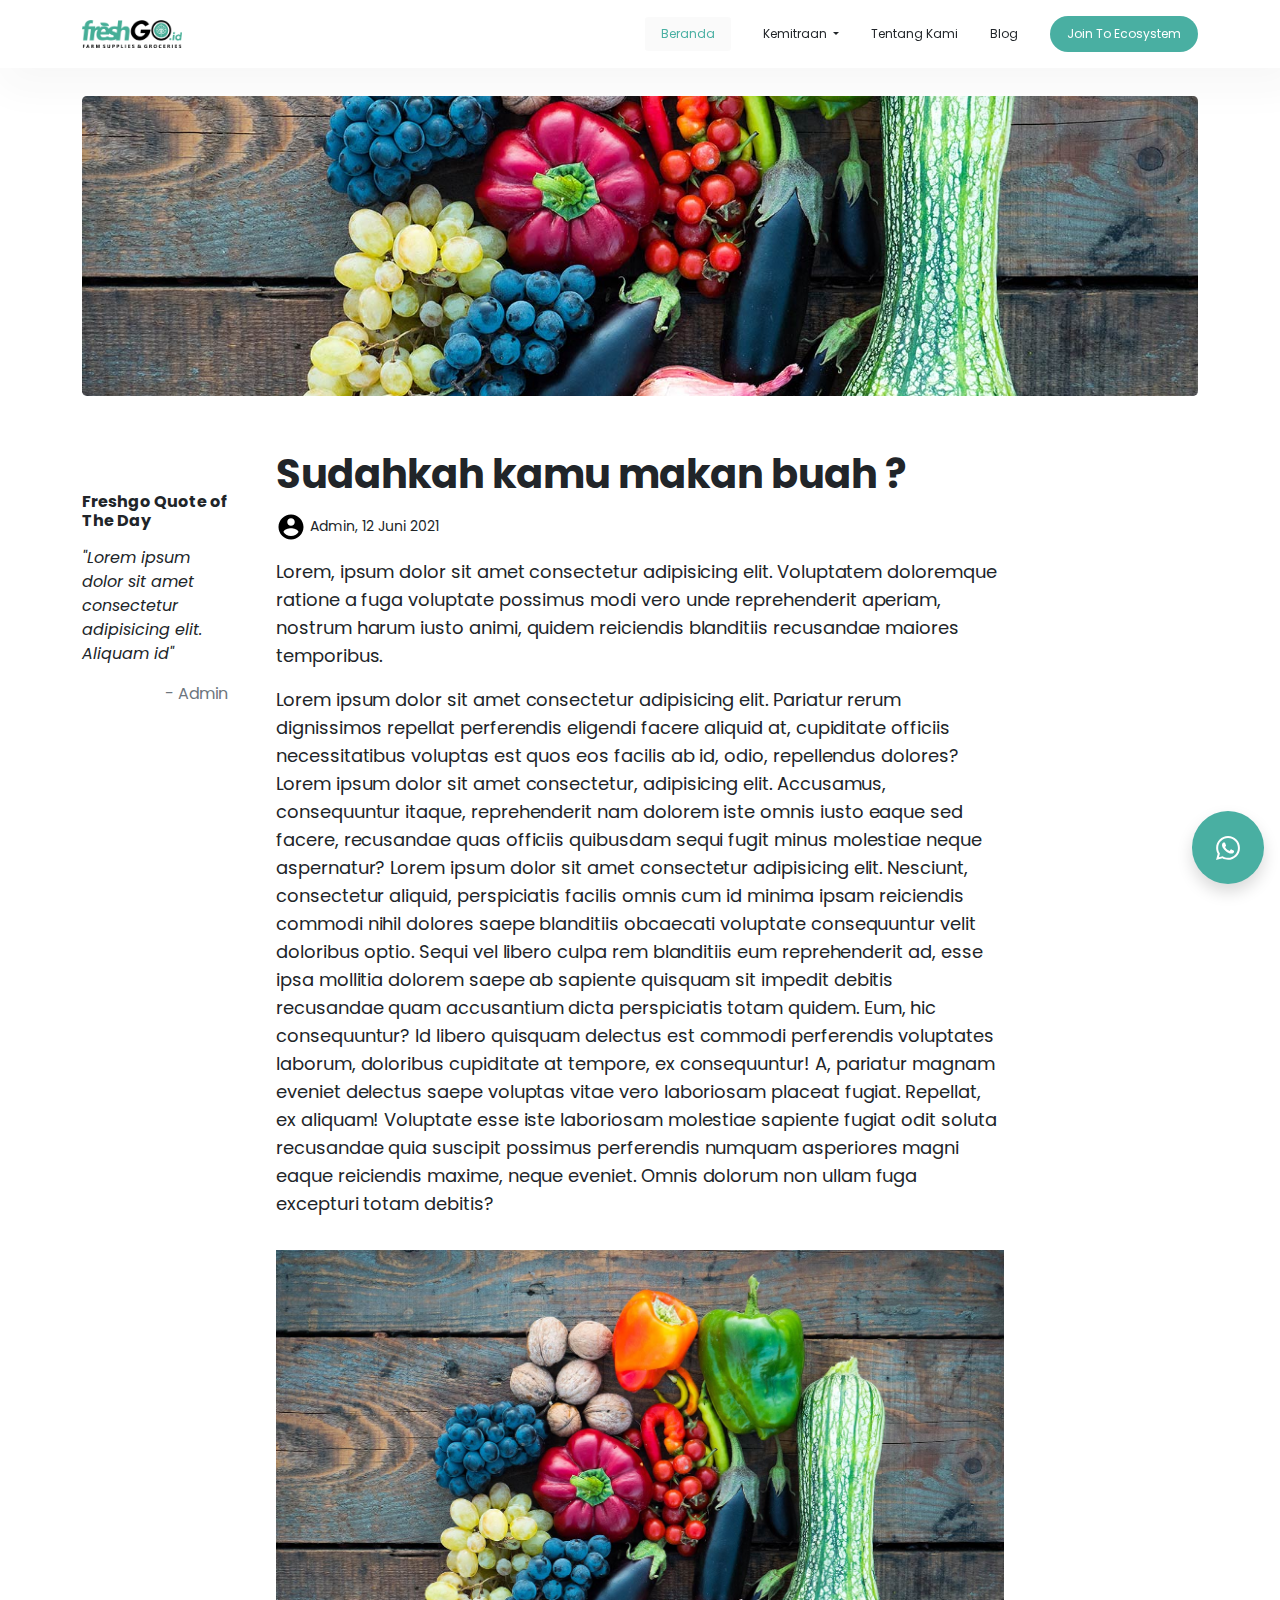
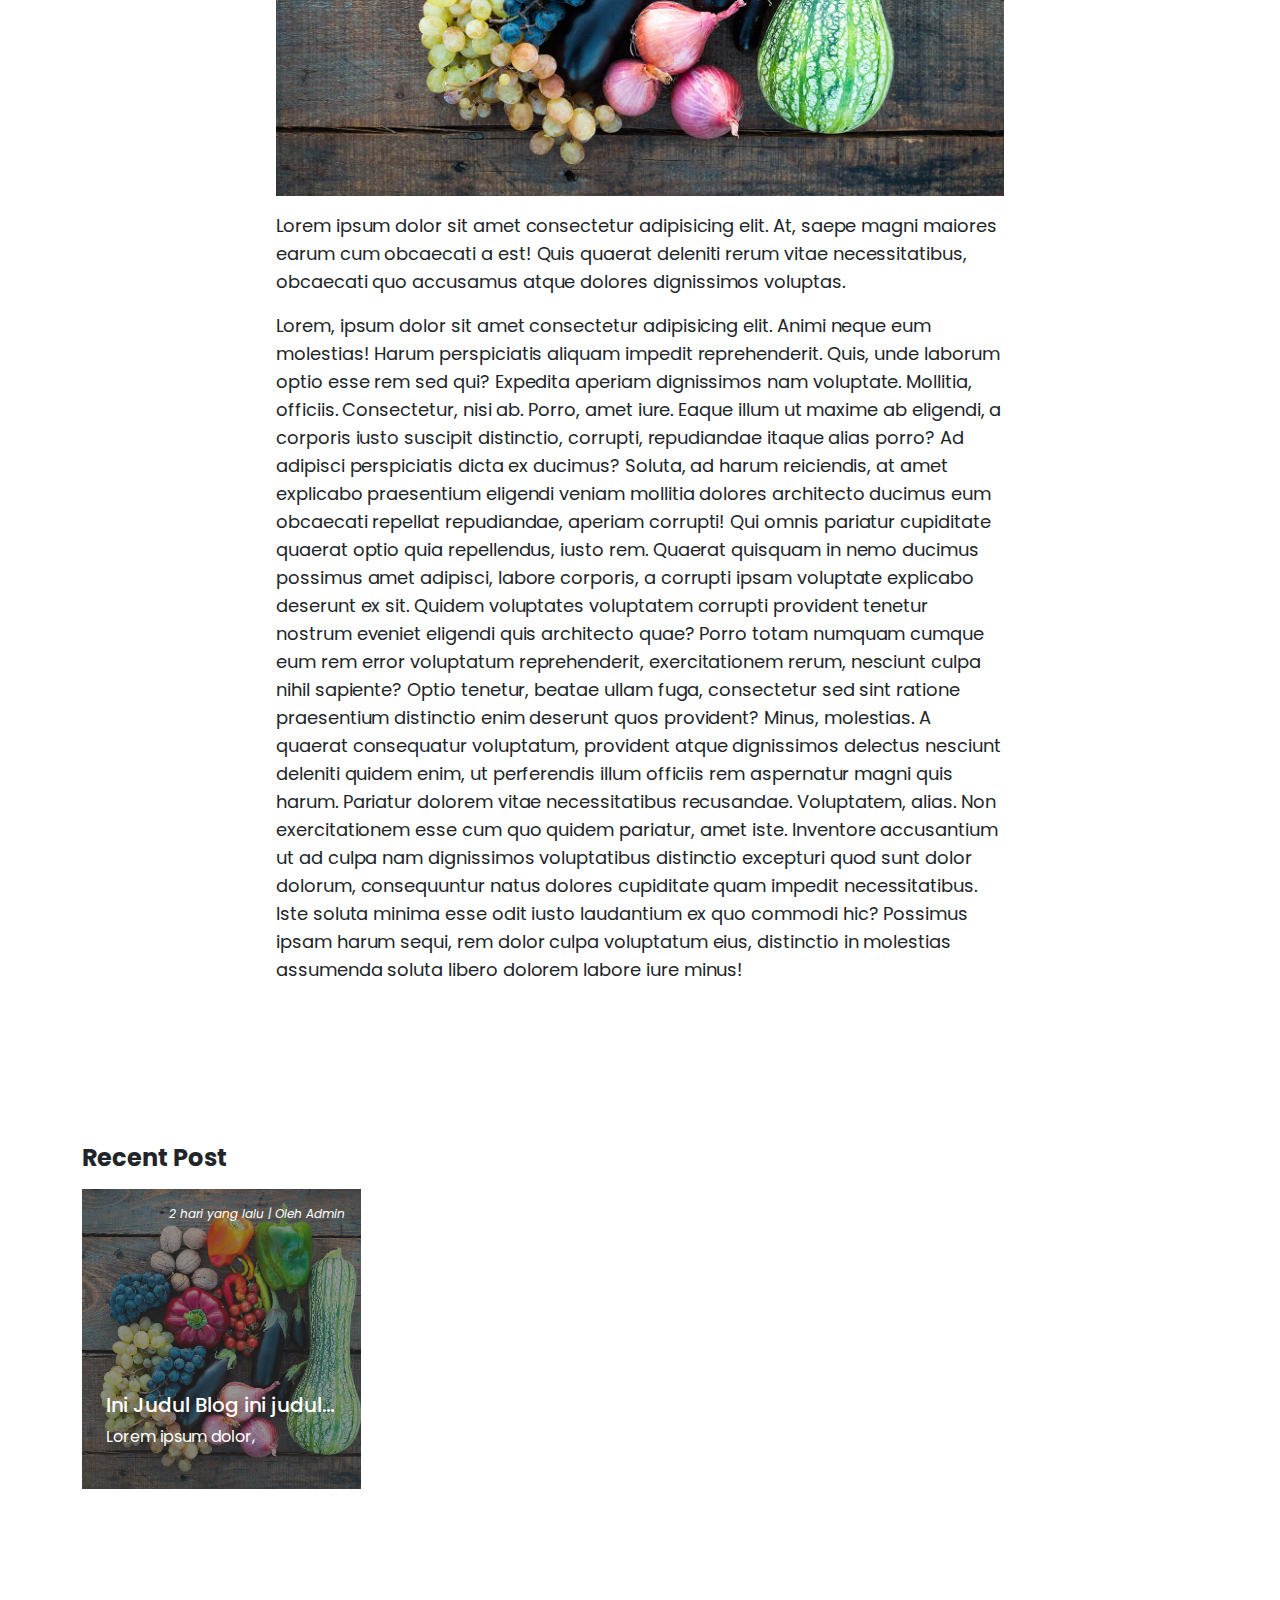
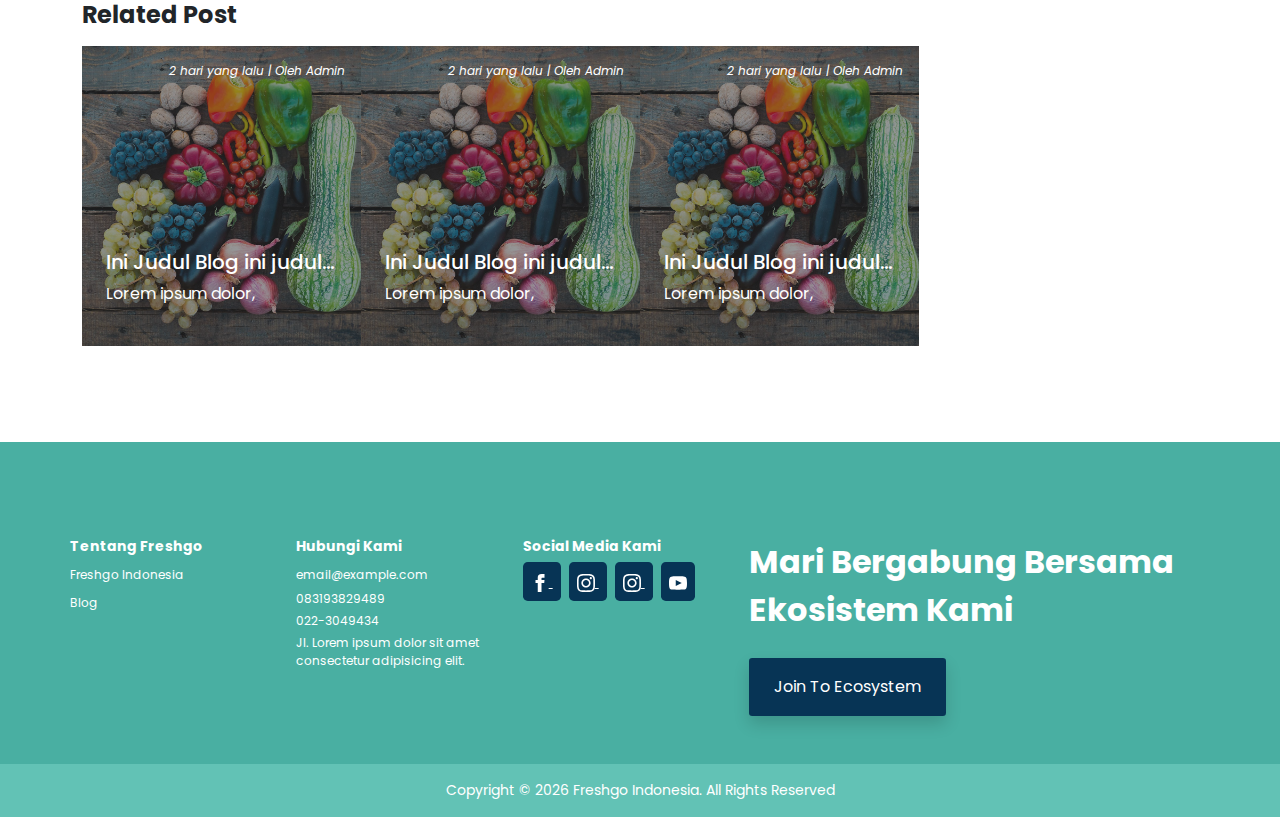
==== commit 2ef84543: "update" ====
--- a/blog-detail.html
+++ b/blog-detail.html
@@ -12,26 +12,25 @@
     <meta name="author" content="Freshgo Indonesia">
     <meta name="title" content="Freshgo Indonesia | Farm Supplies & Online Groceries Indonesia">
     <!-- Bootstrap CSS -->
-    <link href="https://cdn.jsdelivr.net/npm/bootstrap@5.0.1/dist/css/bootstrap.min.css" rel="stylesheet"
-        integrity="sha384-+0n0xVW2eSR5OomGNYDnhzAbDsOXxcvSN1TPprVMTNDbiYZCxYbOOl7+AMvyTG2x" crossorigin="anonymous" />
 
     <link rel="preconnect" href="https://fonts.gstatic.com">
     <link preload
         href="https://fonts.googleapis.com/css2?family=Poppins:wght@200;300;400;500;600;700;800;900&display=swap"
         rel="stylesheet">
-    <link rel="stylesheet" href="./style/index.css" />
-    <link rel="stylesheet" href="./style/swiper-bundle.min.css">
-    <link rel="stylesheet" href="./style/animate.min.css">
+    <link rel="stylesheet" href="./assets/css/animate.min.css">
+    <link rel="stylesheet" href="./assets/css/bootstrap.min.css">
+    <link rel="stylesheet" href="./assets/css/index.css" />
 
     <title>Freshgo Indonesia | Farm Supplies & Online Groceries Indonesia</title>
 </head>
+
 
 <body>
     <header class="bg-white c-shadow px-md-5 px-3 py-3 fixed-top">
         <!--NAVBAR SECTION-->
         <nav class="d-flex justify-content-between align-items-center container">
             <div class="logo">
-                <img src="./images/logo-freshgo-new.png" width="100px" height="100%" alt="Freshgo Indonesia">
+                <img src="./assets/img/logo-freshgo-new.png" width="100px" height="100%" alt="Freshgo Indonesia">
             </div>
             <ul class="list-unstyled align-items-center mb-0 d-md-flex d-none">
                 <li class="me-3">
@@ -53,20 +52,22 @@
                         <div class="container">
                             <li class="dropdown-item animated d-flex align-items-center">
                                 <div>
-                                    <img width="30px" height="30px" src="./images/freshgo-cloud-warehouse.svg"
+                                    <img width="30px" height="30px" src="./assets/img/freshgo-cloud-warehouse.svg"
                                         alt="Cloud Warehouse">
                                 </div><a class="nav-link md-fs-8 text-body" href="">Mitra Freshgo Cloud
                                     Warehouse</a>
                             </li>
                             <li class="dropdown-item animated d-flex align-items-center">
                                 <div>
-                                    <img width="30px" height="30px" src="./images/freshgo-reseller.svg" alt="Reseller">
+                                    <img width="30px" height="30px" src="./assets/img/freshgo-reseller.svg"
+                                        alt="Reseller">
 
                                 </div>
                                 <a class="nav-link md-fs-8 text-body" href="">Mitra Freshgo Reseller</a>
                             </li>
                             <li class="dropdown-item animated d-flex align-items-center">
-                                <div><img width="30px" height="30px" src="./images/freshgo-umkm.svg" alt="umkm"></div>
+                                <div><img width="30px" height="30px" src="./assets/img/freshgo-umkm.svg" alt="umkm">
+                                </div>
                                 <a class="nav-link md-fs-8 text-body" href="">Mitra Freshgo UMKM</a>
                             </li>
                         </div>
@@ -93,11 +94,134 @@
         </nav>
         <!--NAVBAR SECTION-->
     </header>
+    <!--FAB-->
+    <div class="fab d-md-none d-block position-fixed bottom-0 end-0 p-3">
+        <button id="fab" class="btn rounded-circle p-3 bg-teal text-white shadow">
+            <svg fill="#fff" class="" xmlns="http://www.w3.org/2000/svg" height="24" viewBox="0 0 24 24" width="24">
+                <path d="M0 0h24v24H0z" fill="none" />
+                <path d="M3 18h18v-2H3v2zm0-5h18v-2H3v2zm0-7v2h18V6H3z" />
+            </svg>
+        </button>
+    </div>
+    <!--FAB-->
+
+    <!--Mobile SideBar-->
+    <aside class="d-md-none">
+        <!--OVERLAY-->
+        <div class="position-fixed overlay-sidebar start-0 end-0 w-100 h-100"></div>
+        <!--OVERLAY-->
+        <!--SIDEBAR-CONTENT-->
+        <div class="sidebar w-75 h-100 fixed-top bg-white overflow-scroll">
+
+
+            <div class="p-4 fw-bold text-teal">
+                FreshGo Indonesia
+            </div>
+            <ul class="list-unstyled align-items-center mb-0 bottom-0">
+                <li class="nav-item active">
+                    <a class="nav-link hover-teal fs-7 rounded-1 py-3 text-dark active" href="index.html"><span><svg
+                                xmlns="http://www.w3.org/2000/svg" height="24px" viewBox="0 0 24 24" width="24px"
+                                fill="currentColor">
+                                <path d="M0 0h24v24H0z" fill="none" />
+                                <path d="M10 20v-6h4v6h5v-8h3L12 3 2 12h3v8z" />
+                            </svg></span> Beranda</a>
+                </li>
+                <li class="nav-item dropdown-mobile">
+                    <div
+                        class="d-flex nav-link text-dark fs-7 hover-teal py-3 align-items-center justify-content-between">
+                        <div class="text-link">
+                            <span>
+                                <svg xmlns="http://www.w3.org/2000/svg" height="24px" viewBox="0 0 24 24" width="24px"
+                                    fill="currentColor">
+                                    <path d="M0 0h24v24H0z" fill="none" />
+                                    <path
+                                        d="M16 11c1.66 0 2.99-1.34 2.99-3S17.66 5 16 5c-1.66 0-3 1.34-3 3s1.34 3 3 3zm-8 0c1.66 0 2.99-1.34 2.99-3S9.66 5 8 5C6.34 5 5 6.34 5 8s1.34 3 3 3zm0 2c-2.33 0-7 1.17-7 3.5V19h14v-2.5c0-2.33-4.67-3.5-7-3.5zm8 0c-.29 0-.62.02-.97.05 1.16.84 1.97 1.97 1.97 3.45V19h6v-2.5c0-2.33-4.67-3.5-7-3.5z" />
+                                </svg>
+                            </span>
+                            Kemitraan
+                        </div>
+                        <div class="icon-arrow"></div>
+                        <span>
+                            <svg class="arrow" xmlns="http://www.w3.org/2000/svg" height="24" viewBox="0 0 24 24"
+                                width="24">
+                                <path d="M0 0h24v24H0V0z" fill="none" />
+                                <path d="M7.41 8.59L12 13.17l4.59-4.58L18 10l-6 6-6-6 1.41-1.41z" />
+                            </svg>
+                        </span>
+                    </div>
+                    <ul class="border-0 dropdown-mobile-menu">
+                        <div class="container">
+                            <li class="animated d-flex align-items-center">
+                                <a class="nav-link fs-7 text-body py-3 text-dark hover-teal" href="">Mitra Freshgo
+                                    Cloud
+                                    Warehouse</a>
+                            </li>
+                            <li class="animated d-flex align-items-center">
+                                <a class="nav-link fs-7 text-body py-3 text-dark hover-teal" href="">Mitra Freshgo
+                                    Reseller</a>
+                            </li>
+                            <li class="animated d-flex align-items-center">
+                                <a class="nav-link fs-7 text-body py-3 text-dark hover-teal" href="">Mitra Freshgo
+                                    UMKM</a>
+                            </li>
+                        </div>
+                    </ul>
+                </li>
+                <li class="nav-item">
+                    <a class="nav-link hover-teal fs-7 rounded-1 py-3 text-dark" href="tentang-kami.html"> <span><svg
+                                xmlns="http://www.w3.org/2000/svg" height="24px" viewBox="0 0 24 24" width="24px"
+                                fill="currentColor">
+                                <path d="M0 0h24v24H0z" fill="none" />
+                                <path
+                                    d="M12 2C6.48 2 2 6.48 2 12s4.48 10 10 10 10-4.48 10-10S17.52 2 12 2zm0 3c1.66 0 3 1.34 3 3s-1.34 3-3 3-3-1.34-3-3 1.34-3 3-3zm0 14.2c-2.5 0-4.71-1.28-6-3.22.03-1.99 4-3.08 6-3.08 1.99 0 5.97 1.09 6 3.08-1.29 1.94-3.5 3.22-6 3.22z" />
+                            </svg></span> Tentang Kami</a>
+                </li>
+                <li class="nav-item">
+                    <a class="nav-link hover-teal fs-7 rounded-1 py-3 text-dark" href="blog.html"> <span><svg
+                                xmlns="http://www.w3.org/2000/svg" height="24px" viewBox="0 0 24 24" width="24px"
+                                fill="currentColor">
+                                <path d="M0 0h24v24H0z" fill="none" />
+                                <path
+                                    d="M20 4H4c-1.1 0-1.99.9-1.99 2L2 18c0 1.1.9 2 2 2h16c1.1 0 2-.9 2-2V6c0-1.1-.9-2-2-2zm-5 14H4v-4h11v4zm0-5H4V9h11v4zm5 5h-4V9h4v9z" />
+                            </svg></span> Blog</a>
+                </li>
+                <li class="nav-item position-fixed bottom-0 left-0 w-100 p-3">
+                    <a class="nav-link bg-dark-teal-hover shadow fs-7 text-white py-3 bg-teal d-flex align-items-center justify-content-between rounded-3"
+                        href="login.html">
+                        <span>Join To Ecosystem</span>
+
+                        <span class="ml-auto">
+                            <svg xmlns="http://www.w3.org/2000/svg" height="24px" viewBox="0 0 24 24" width="24px"
+                                fill="currentColor">
+                                <path d="M0 0h24v24H0z" fill="none" />
+                                <path d="M16.01 11H4v2h12.01v3L20 12l-3.99-4z" />
+                            </svg>
+                        </span>
+                    </a>
+                </li>
+            </ul>
+        </div>
+        <!--SIDEBAR-CONTENT-->
+    </aside>
+    <!--Mobile SideBar-->
+
+    <!-- Whatsapp Button -->
+    <div class="position-fixed d-none d-md-block bottom-0 end-0 m-3 whatsapp-button">
+        <a target="blank"
+            href="https://web.whatsapp.com/send?phone=+62 813-2132-5770&text=%F0%9F%91%8B%20Permsisi, saya ingin memesan ini..  %0A%0A %0A Nama Barang :  %0A Jumlah : %0A Atas Nama : %0A Alamat :  %0A Catatan Tambahan : "
+            class="bg-teal p-4 d-block rounded-circle text-white shadow hover-teal-darken">
+            <svg xmlns="http://www.w3.org/2000/svg" width="24" height="24" fill="currentColor" viewBox="0 0 24 24">
+                <path
+                    d="M.057 24l1.687-6.163c-1.041-1.804-1.588-3.849-1.587-5.946.003-6.556 5.338-11.891 11.893-11.891 3.181.001 6.167 1.24 8.413 3.488 2.245 2.248 3.481 5.236 3.48 8.414-.003 6.557-5.338 11.892-11.893 11.892-1.99-.001-3.951-.5-5.688-1.448l-6.305 1.654zm6.597-3.807c1.676.995 3.276 1.591 5.392 1.592 5.448 0 9.886-4.434 9.889-9.885.002-5.462-4.415-9.89-9.881-9.892-5.452 0-9.887 4.434-9.889 9.884-.001 2.225.651 3.891 1.746 5.634l-.999 3.648 3.742-.981zm11.387-5.464c-.074-.124-.272-.198-.57-.347-.297-.149-1.758-.868-2.031-.967-.272-.099-.47-.149-.669.149-.198.297-.768.967-.941 1.165-.173.198-.347.223-.644.074-.297-.149-1.255-.462-2.39-1.475-.883-.788-1.48-1.761-1.653-2.059-.173-.297-.018-.458.13-.606.134-.133.297-.347.446-.521.151-.172.2-.296.3-.495.099-.198.05-.372-.025-.521-.075-.148-.669-1.611-.916-2.206-.242-.579-.487-.501-.669-.51l-.57-.01c-.198 0-.52.074-.792.372s-1.04 1.016-1.04 2.479 1.065 2.876 1.213 3.074c.149.198 2.095 3.2 5.076 4.487.709.306 1.263.489 1.694.626.712.226 1.36.194 1.872.118.571-.085 1.758-.719 2.006-1.413.248-.695.248-1.29.173-1.414z" />
+            </svg>
+        </a>
+    </div>
+    <!-- Whatsapp Button -->
     <main class="position-relative overflow-hidden py-5">
         <section class="px-md-0 px-3 py-5">
             <div class="container">
-                <div class="header-blog overflow-hidden rounded-3">
-                    <img class="w-100 object-cover-center" height="400px" src="./images/bg-hero.jpg" alt="">
+                <div class="header-blog overflow-hidden rounded-3 bg-light">
+                    <img width="100%" height="300px" class="object-cover-center" src="./assets/img/bg-hero.jpg" alt="">
                 </div>
                 <div class="main-blog row g-5">
                     <div class="col-md-2 pt-5 d-md-block d-none">
@@ -156,7 +280,7 @@
                                 Voluptate esse iste laboriosam molestiae sapiente fugiat odit soluta recusandae quia
                                 suscipit possimus perferendis numquam asperiores magni eaque reiciendis maxime, neque
                                 eveniet. Omnis dolorum non ullam fuga excepturi totam debitis?</p>
-                            <img class="img-fluid my-3" src="./images/bg-hero.jpg" alt="">
+                            <img class="img-fluid my-3" src="./assets/img/bg-hero.jpg" alt="">
                             <p>Lorem ipsum dolor sit amet consectetur adipisicing elit. At, saepe magni
                                 maiores earum cum
                                 obcaecati a est! Quis quaerat deleniti rerum vitae necessitatibus, obcaecati quo
@@ -206,7 +330,7 @@
                     <div class="col-md-3">
                         <a href="#" class="d-block position-relative scale-bg-card-hover overflow-hidden">
                             <img class="object-cover-center bg-card-purpose" width="100%" height="300px"
-                                src="./images/bg-hero.jpg" alt="">
+                                src="./assets/img/bg-hero.jpg" alt="">
                             <div class="position-absolute top-0 start-0 w-100 h-100 content-blog">
                                 <p class="position-absolute end-0 top-0 p-3 fst-italic text-white fs-8">2 hari yang lalu
                                     |
@@ -229,7 +353,7 @@
                     <div class="col-md-3">
                         <a href="#" class="d-block position-relative scale-bg-card-hover overflow-hidden">
                             <img class="object-cover-center bg-card-purpose" width="100%" height="300px"
-                                src="./images/bg-hero.jpg" alt="">
+                                src="./assets/img/bg-hero.jpg" alt="">
                             <div class="position-absolute top-0 start-0 w-100 h-100 content-blog">
                                 <p class="position-absolute end-0 top-0 p-3 fst-italic text-white fs-8">2 hari yang lalu
                                     |
@@ -244,7 +368,7 @@
                     <div class="col-md-3">
                         <a href="#" class="d-block position-relative scale-bg-card-hover overflow-hidden">
                             <img class="object-cover-center bg-card-purpose" width="100%" height="300px"
-                                src="./images/bg-hero.jpg" alt="">
+                                src="./assets/img/bg-hero.jpg" alt="">
                             <div class="position-absolute top-0 start-0 w-100 h-100 content-blog">
                                 <p class="position-absolute end-0 top-0 p-3 fst-italic text-white fs-8">2 hari yang lalu
                                     |
@@ -259,7 +383,7 @@
                     <div class="col-md-3">
                         <a href="#" class="d-block position-relative scale-bg-card-hover overflow-hidden">
                             <img class="object-cover-center bg-card-purpose" width="100%" height="300px"
-                                src="./images/bg-hero.jpg" alt="">
+                                src="./assets/img/bg-hero.jpg" alt="">
                             <div class="position-absolute top-0 start-0 w-100 h-100 content-blog">
                                 <p class="position-absolute end-0 top-0 p-3 fst-italic text-white fs-8">2 hari yang lalu
                                     |
@@ -365,6 +489,7 @@
             </div>
         </div>
     </footer>
+    <script src="./assets/js/sidebar.js"></script>
     <script>
         let copyright = document.querySelector(".copyright");
         let years = new Date
--- a/assets/css/index.css
+++ b/assets/css/index.css
@@ -0,0 +1,313 @@
+html{
+    scroll-behavior: smooth;
+}
+a{
+    transition: .3s;
+}
+body{
+    font-family: 'Poppins', sans-serif;
+}
+.slide-on-hover{
+    transition: transform .3s ease-in-out;
+}
+.slide-on-hover:hover{
+    cursor: pointer;
+    transform: translateX(10px)
+}
+.swiper-container.hero-slider {
+    width: 100%;
+    height: 100%;
+  }
+  .object-cover-center{
+      object-fit: cover;
+      object-position: center;
+  }
+  .arrow{
+      transition: transform .3s cubic-bezier(0.72, 0.02, 0.15, 0.99);
+  }
+.mitra{
+    background-image: url(../../assets/img/tree.png); background-size: cover; background-position: 0px -60px
+}
+.footer{
+    background-image: url(../../assets/img/footer-bg.png); background-repeat: no-repeat; background-size: contain;
+}
+.c-card{
+    min-height: 13rem;
+}
+.bg-teal{
+    background-color: #49AFA2;
+    transition: all .3s ease-in-out;
+}
+.c-shadow{
+    box-shadow: 10px 10px 40px 10px rgba(51, 51, 51, 0.041);
+}
+
+.partner{
+    background-image: url(../../assets/img/bg-partner.png); 
+    background-size: contain; 
+    background-repeat: no-repeat;
+    background-position: bottom;
+}
+
+.ratio-16-9{
+    aspect-ratio: 16 / 9;
+}
+
+.hover-teal-darken:hover{
+    background-color: #2f998b !important;
+}
+
+.hover-teal:hover{
+    color: #49AFA2 !important;
+}
+
+.text-teal{
+    color: #49AFA2;
+}
+
+.bg-hero{
+    background: linear-gradient(0deg, rgba(73, 175, 162, 0.85), rgba(73, 175, 162, 0.85)), url(../../assets/img/bg-hero.svg);
+    background-size: cover;
+    background-repeat: no-repeat;
+    background-position: left;
+}
+
+.join{
+    background: linear-gradient(0deg, rgba(73, 175, 162, 0.95), rgba(73, 175, 162, 0.95)), url(../../assets/img/bg-join.svg);
+}
+
+.fs-7{
+    font-size: 14px !important;
+}
+
+.fs-8{
+    font-size: 12px !important;
+}
+
+.dropdown .dropdown-menu{
+    -webkit-transition: all 0.3s;
+    -moz-transition: all 0.3s;
+    -ms-transition: all 0.3s;
+    -o-transition: all 0.3s;
+    transition: all .5s cubic-bezier(0.72, 0.02, 0.15, 0.99);
+    display: block;
+    overflow: hidden;
+    visibility: hidden;
+    opacity: 0;
+}
+
+.dropdown .dropdown-menu .animated{
+    transform: translateY(60px);
+    transition: transform .5s cubic-bezier(0.72, 0.02, 0.15, 0.99);
+}
+
+.dropdown:hover .dropdown-menu .animated:nth-child(1){
+    transition-delay: 0.1s !important;
+    transform: translateY(0px) !important;
+}
+.dropdown:hover .dropdown-menu .animated:nth-child(2){
+    transition-delay: 0.2s !important;
+    transform: translateY(0px) !important;
+}
+.dropdown:hover .dropdown-menu .animated:nth-child(3){
+    transition-delay: 0.3s !important;
+    transform: translateY(0px) !important;
+}
+.dropdown:hover .dropdown-menu .animated:nth-child(4){
+    transition-delay: 0.4s !important;
+    transform: translateY(0px) !important;
+}
+.dropdown:hover .dropdown-menu {
+    opacity: 1;
+    visibility: visible;
+}
+
+.overlay-sidebar{
+    visibility: hidden;
+    opacity: 0;
+    z-index: 1031;
+    background-color: rgba(0, 0, 0, 0.6) ;
+    transition: opacity .3s ease-in-out, visibility .3s ease-in-out;
+}
+
+.sidebar{
+    z-index: 1031;
+    transform: translateX(-100%);
+    transition: transform .3s cubic-bezier(0.72, 0.02, 0.15, 0.99);
+}
+
+.overlay-sidebar.show{
+    visibility: visible;
+    opacity: 1;
+}
+
+.sidebar.show{
+    transform: translateY(0);
+}
+
+.nav-link.active{
+    color: #4ab0a3 !important;
+    background-color: #fafafafa;
+}
+
+.dropdown-mobile{
+    min-height: 20px;
+}
+.dropdown-mobile-menu{
+    overflow: hidden;
+    height: 0;
+    transition: all .3s cubic-bezier(0.72, 0.02, 0.15, 0.99);
+}
+.fab{
+    z-index: 1031;
+}
+
+.bg-colaboration{
+    background: linear-gradient(0deg, rgba(24, 66, 97, 0.9), rgba(24, 66, 97, 0.9)), url('../../assets/img/bg.jpg');
+    background-size: cover;
+    background-position: bottom;
+}
+
+.border-teal{
+    border-color: #49AFA2 !important;
+}
+
+.bg-dark-teal{
+    background-color: #073455;
+}
+
+.bg-dark-teal-hover:hover{
+    background-color: #052942;
+}
+
+.text-teal-darken{
+    color: #073455;
+}
+
+.bg-teal-lighten{
+    background-color: #62c2b5;
+}
+
+.form-padding{
+    padding: 10px;
+}
+
+.supply{
+    background: linear-gradient(90deg, rgba(73, 175, 162, .8), rgba(73, 175, 162, 1)), url(../../assets/img/bg-hero.jpg);
+    background-size: cover;
+    background-repeat: no-repeat;
+}
+
+.mitra-card{
+    transition: transform .5s cubic-bezier(0.72, 0.02, 0.15, 0.99);
+}
+
+.mitra-card:hover{
+    transform: rotate(5deg);
+    cursor: pointer;
+}
+
+.login-form, .reg-form{
+    width: 500px;
+}
+.linear-white{
+    background: linear-gradient(90deg, rgba(73, 175, 162, 0.98), rgba(53, 105, 165, 0.8));
+}
+.opacity-50{
+    opacity: .45;
+    transition: opacity .3s;
+}
+
+.hover-opacity-1:hover{
+    opacity: 1;
+}
+
+.purpose-item:hover{
+    cursor: pointer;
+}
+.purpose-item:hover .purpose-icon{
+    opacity: 1;
+}
+
+.purpose{
+    background-image: url(../../assets/img/bg-purpose-5.png);
+    background-repeat: no-repeat;
+    background-position: left;
+    background-size: cover;
+}
+
+.bg-card-purpose{
+    transition: transform .3s ease-in-out;
+}
+.scale-bg-card-hover:hover .bg-card-purpose{
+    transform: scale(1.1);
+}
+.card{
+    transition: background-color .3s;
+}
+.card:hover{
+    background-color: #f5f5f5;
+    cursor: pointer;
+}
+.popup{
+    visibility: hidden;
+    display: none;
+    opacity: 0;
+    background-color: #3333338f;
+    transition: .3s;
+}
+.card.product:hover .popup{
+    visibility: visible;
+    display: flex;
+    opacity: 1;
+}
+.hover-bg-light-darken:hover{
+    background-color: rgb(172, 198, 255) !important;
+}
+.form-control.custom{
+    background-color: #f5f5f5;
+    border: none;
+    padding: 15px 20px;
+}
+
+.whatsapp-button{
+    z-index: 2000 !important;
+}
+
+.content-blog{
+    background-color: rgba(51, 51, 51, 0.521);
+}
+
+.fs-blog{
+    font-size: 18px;
+    line-height: 28px;
+    letter-spacing: -0.003em
+}
+@media only screen and (min-width: 768px) {
+    .bg-hero{
+        background-attachment: fixed;
+    }
+    .w-md-50{
+        width: 50%;
+    }   
+    .fs-md-large{
+        font-size: 48px;
+    }
+    .fs-md-3{
+        font-size: 24px;
+    }
+    .benefits{
+        width: 40rem;
+        position: relative;
+        transform: translateY(80px);
+    }
+    .md-fs-8{
+        font-size: 12px !important;
+    }
+    .md-fs-7{
+        font-size: 14px !important;
+    }
+    .md-shadow-md{
+        box-shadow : 0 .5rem 1rem rgba(0,0,0,.15)!important
+    }
+}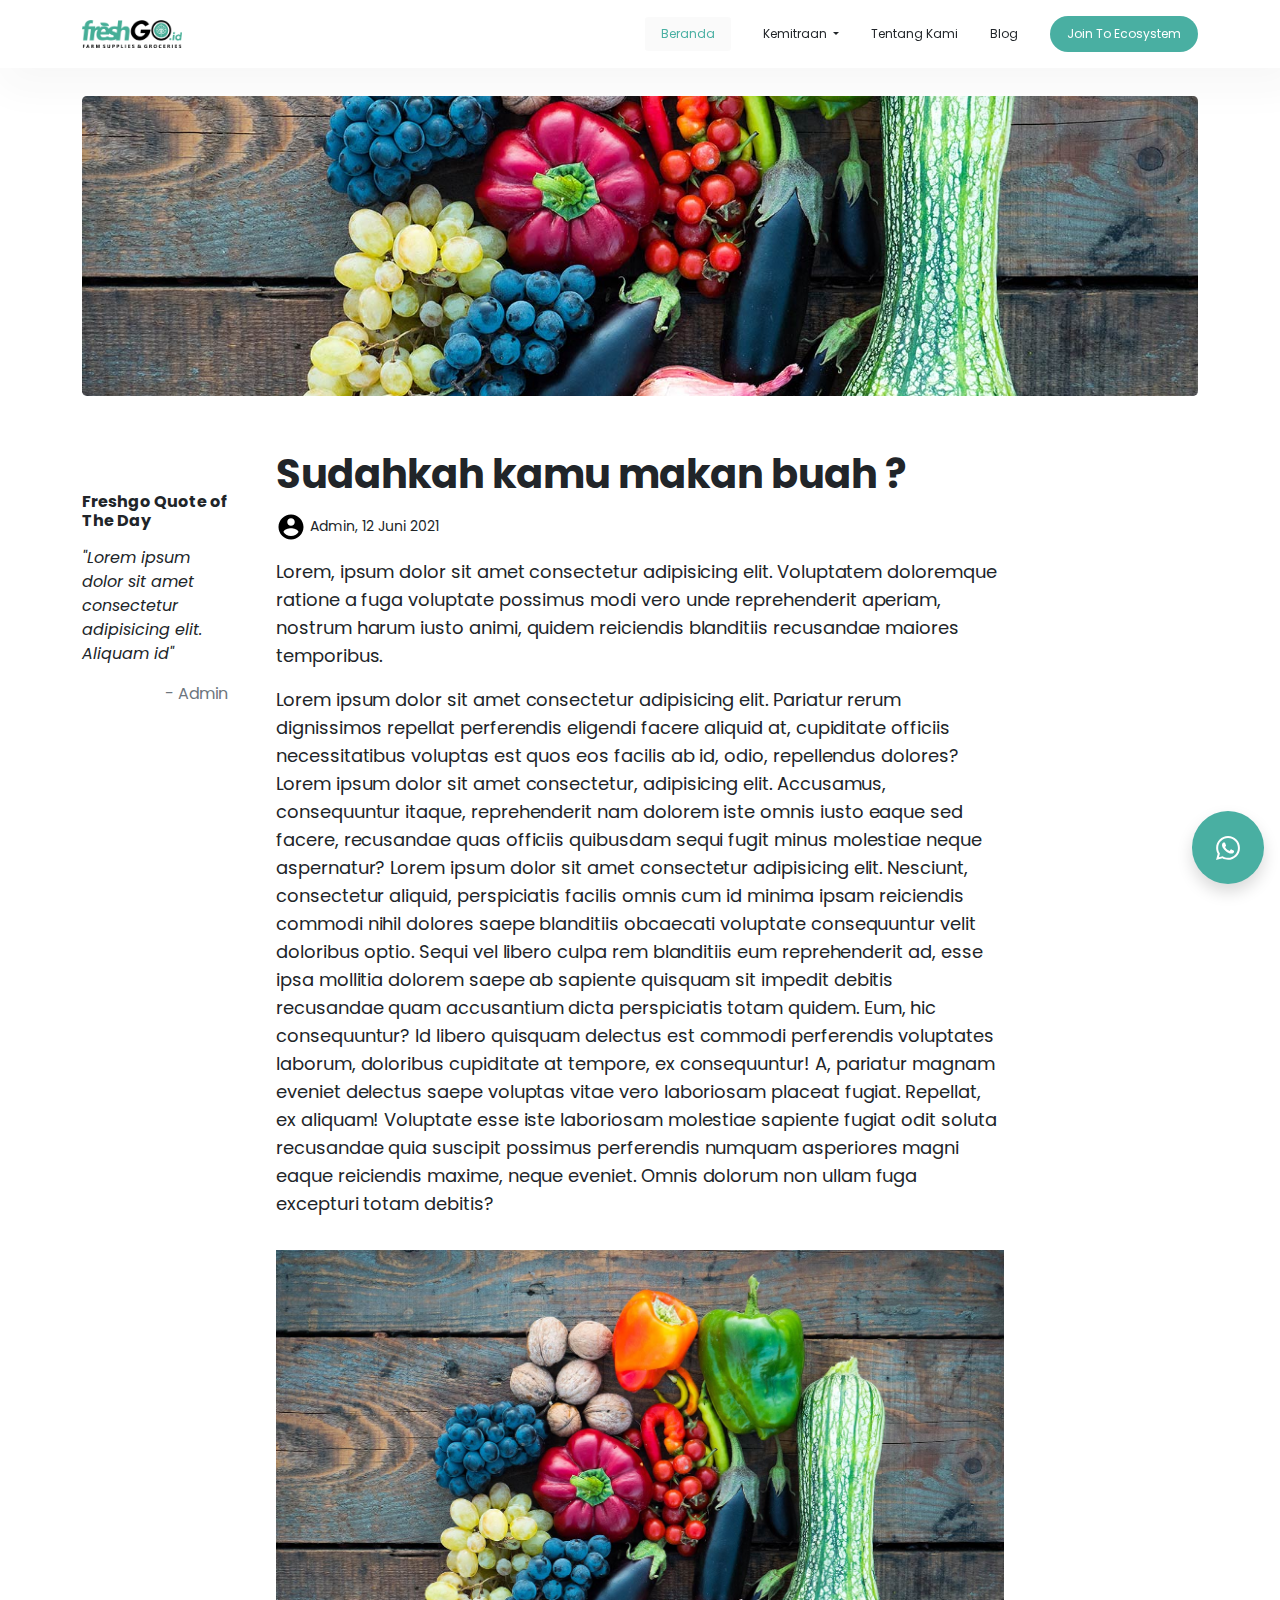
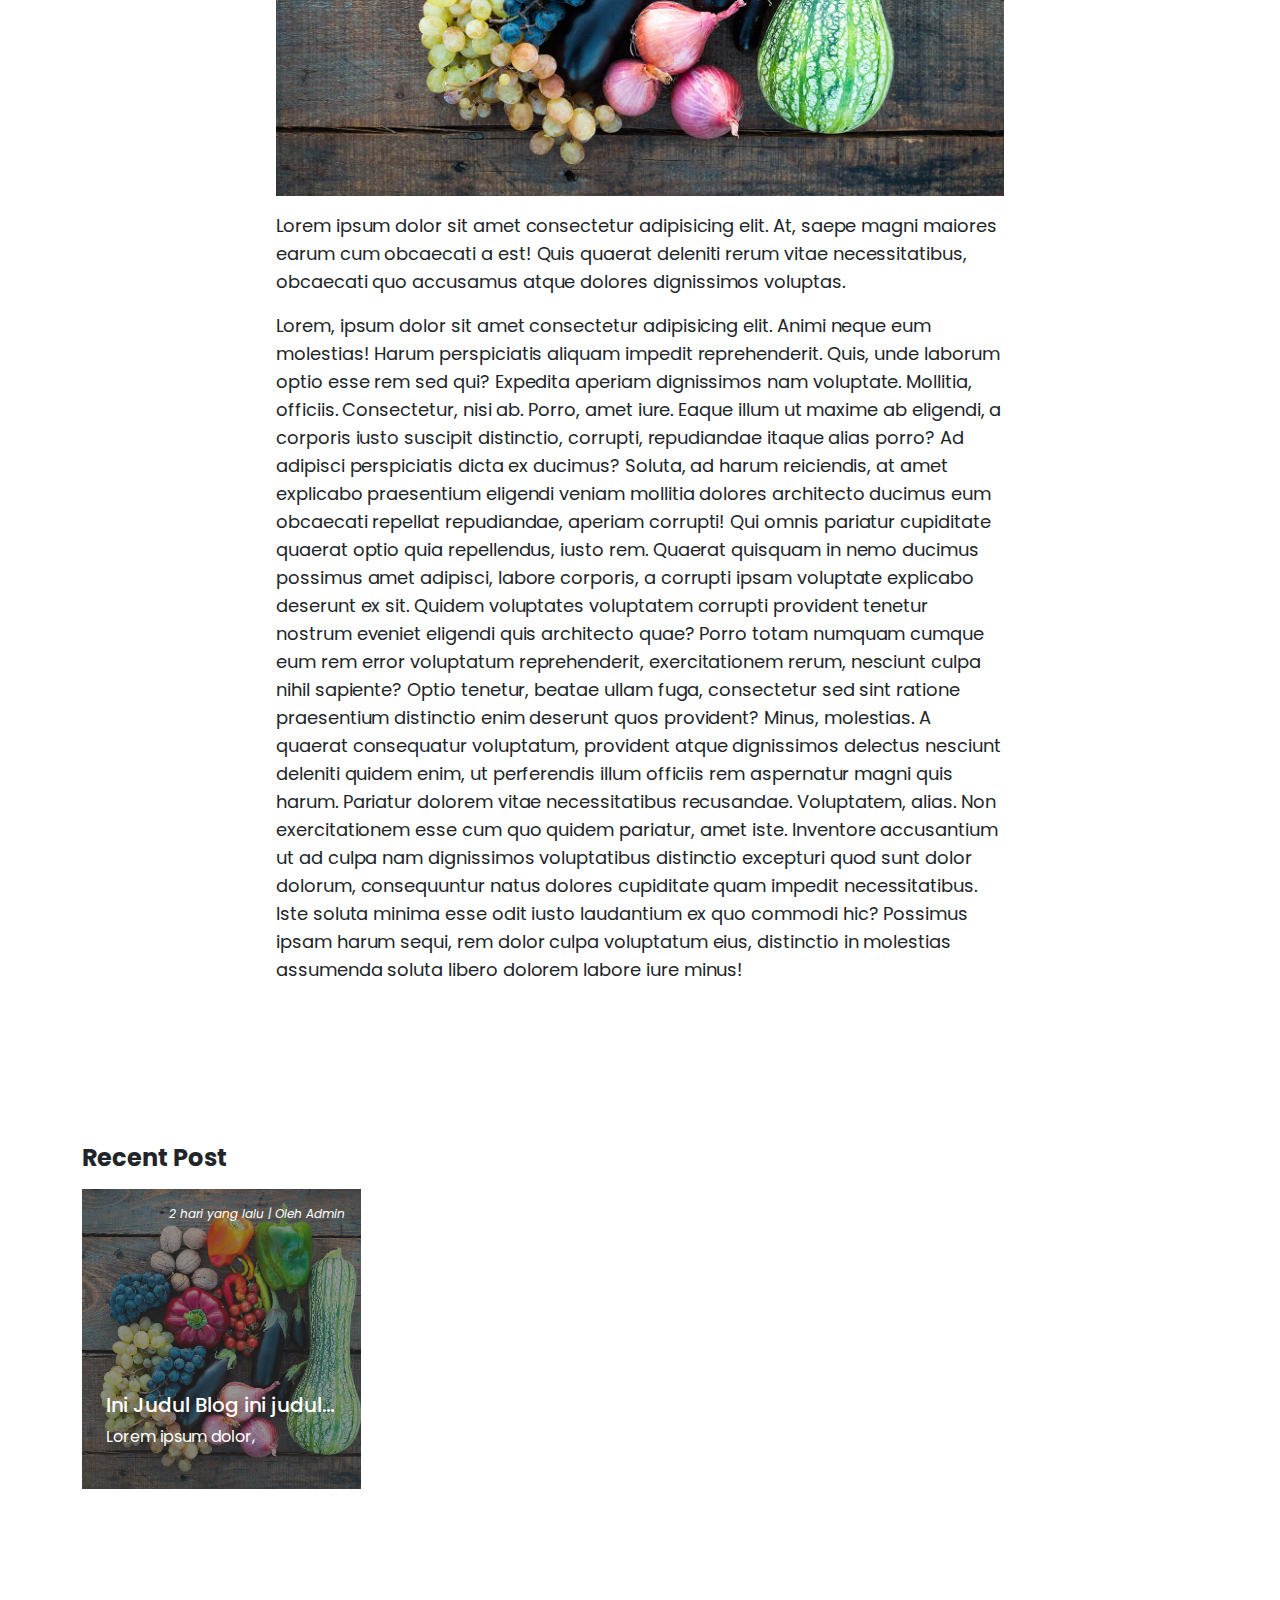
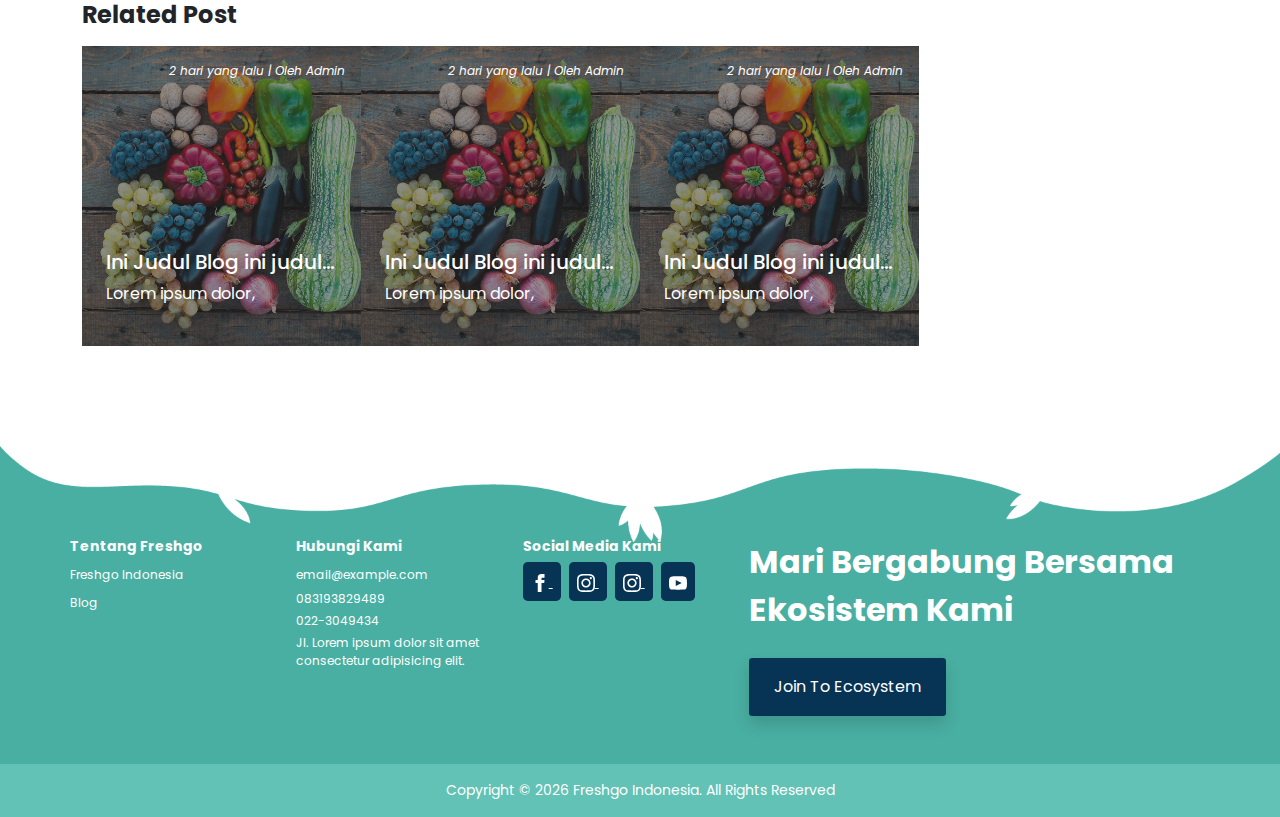
==== commit dc28039d: "update index" ====
--- a/blog-detail.html
+++ b/blog-detail.html
@@ -402,7 +402,7 @@
 
 
     </main>
-    <footer class="bg-teal text-white pt-5 sticky-md-top">
+    <footer class="bg-teal text-white pt-5 footer sticky-md-top">
         <div class="container pt-5 px-md-0 px-4">
             <div class="row">
                 <div class="col-md-7">
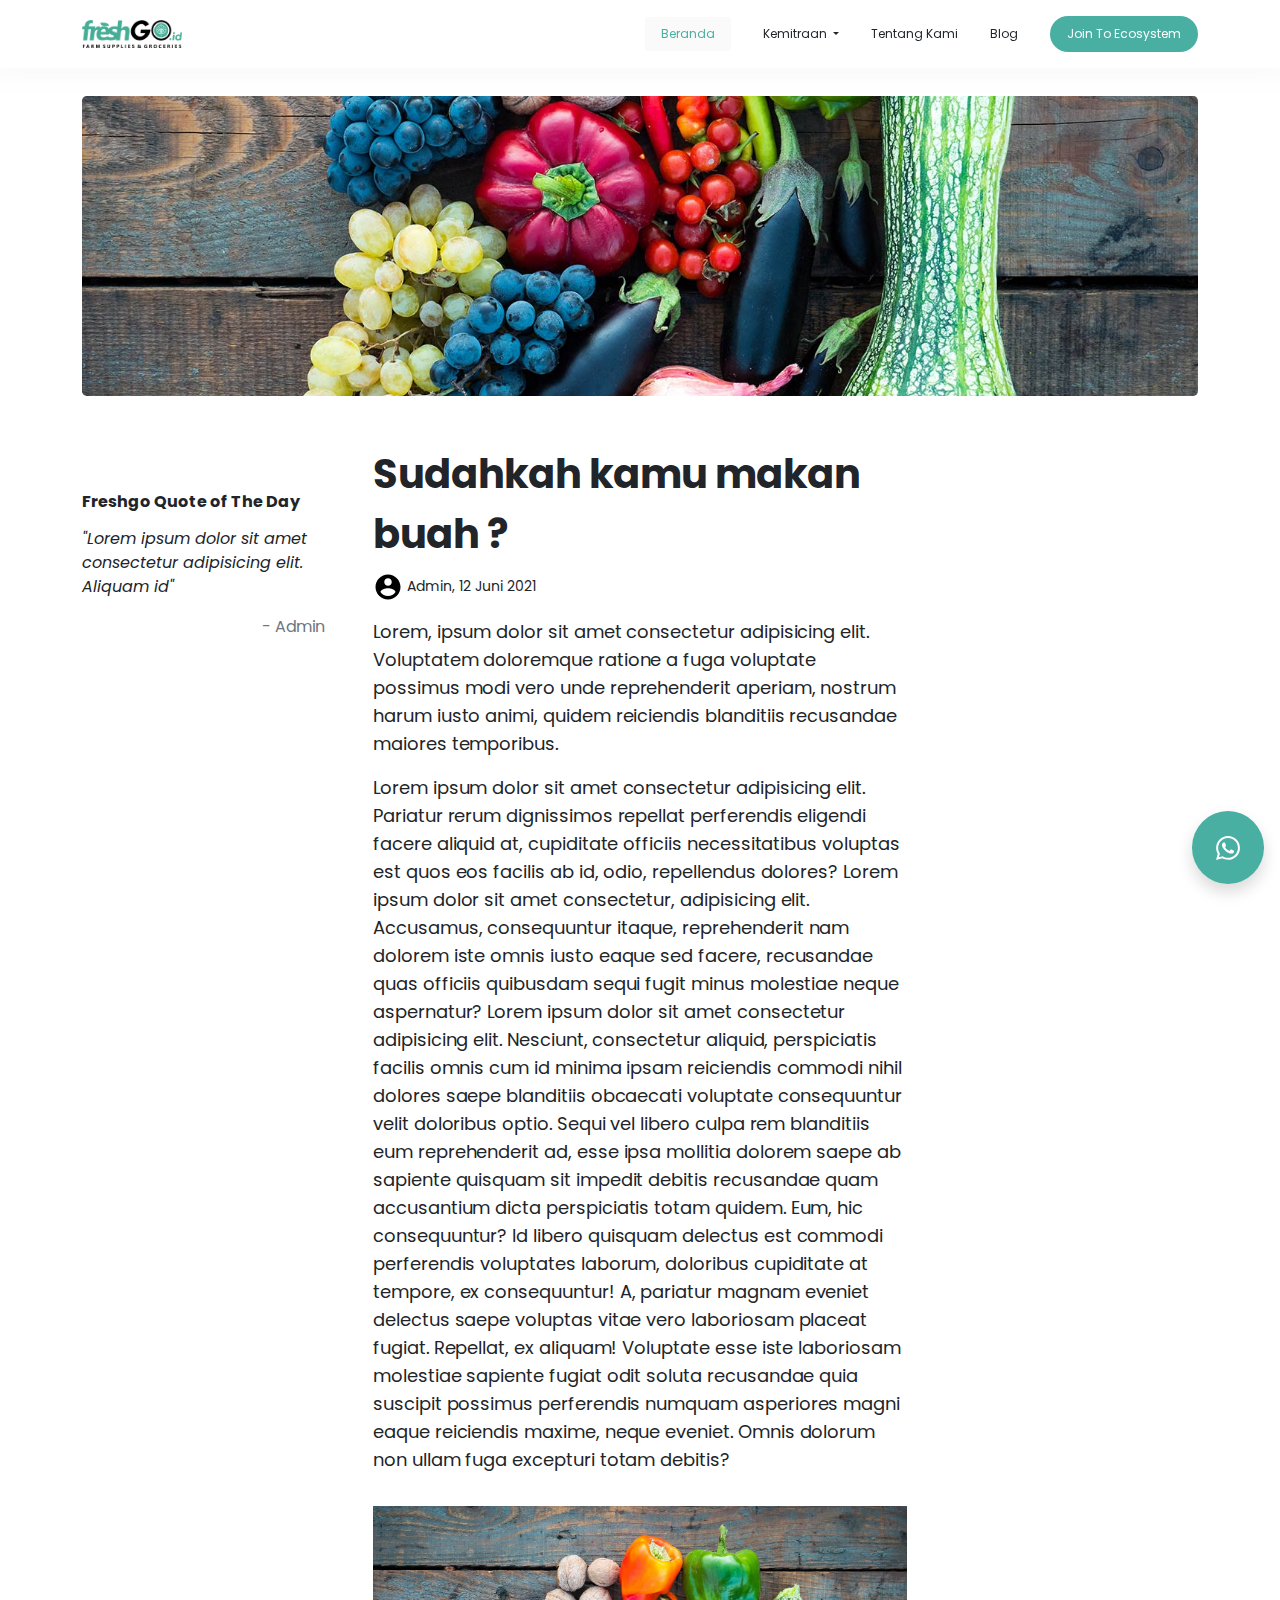
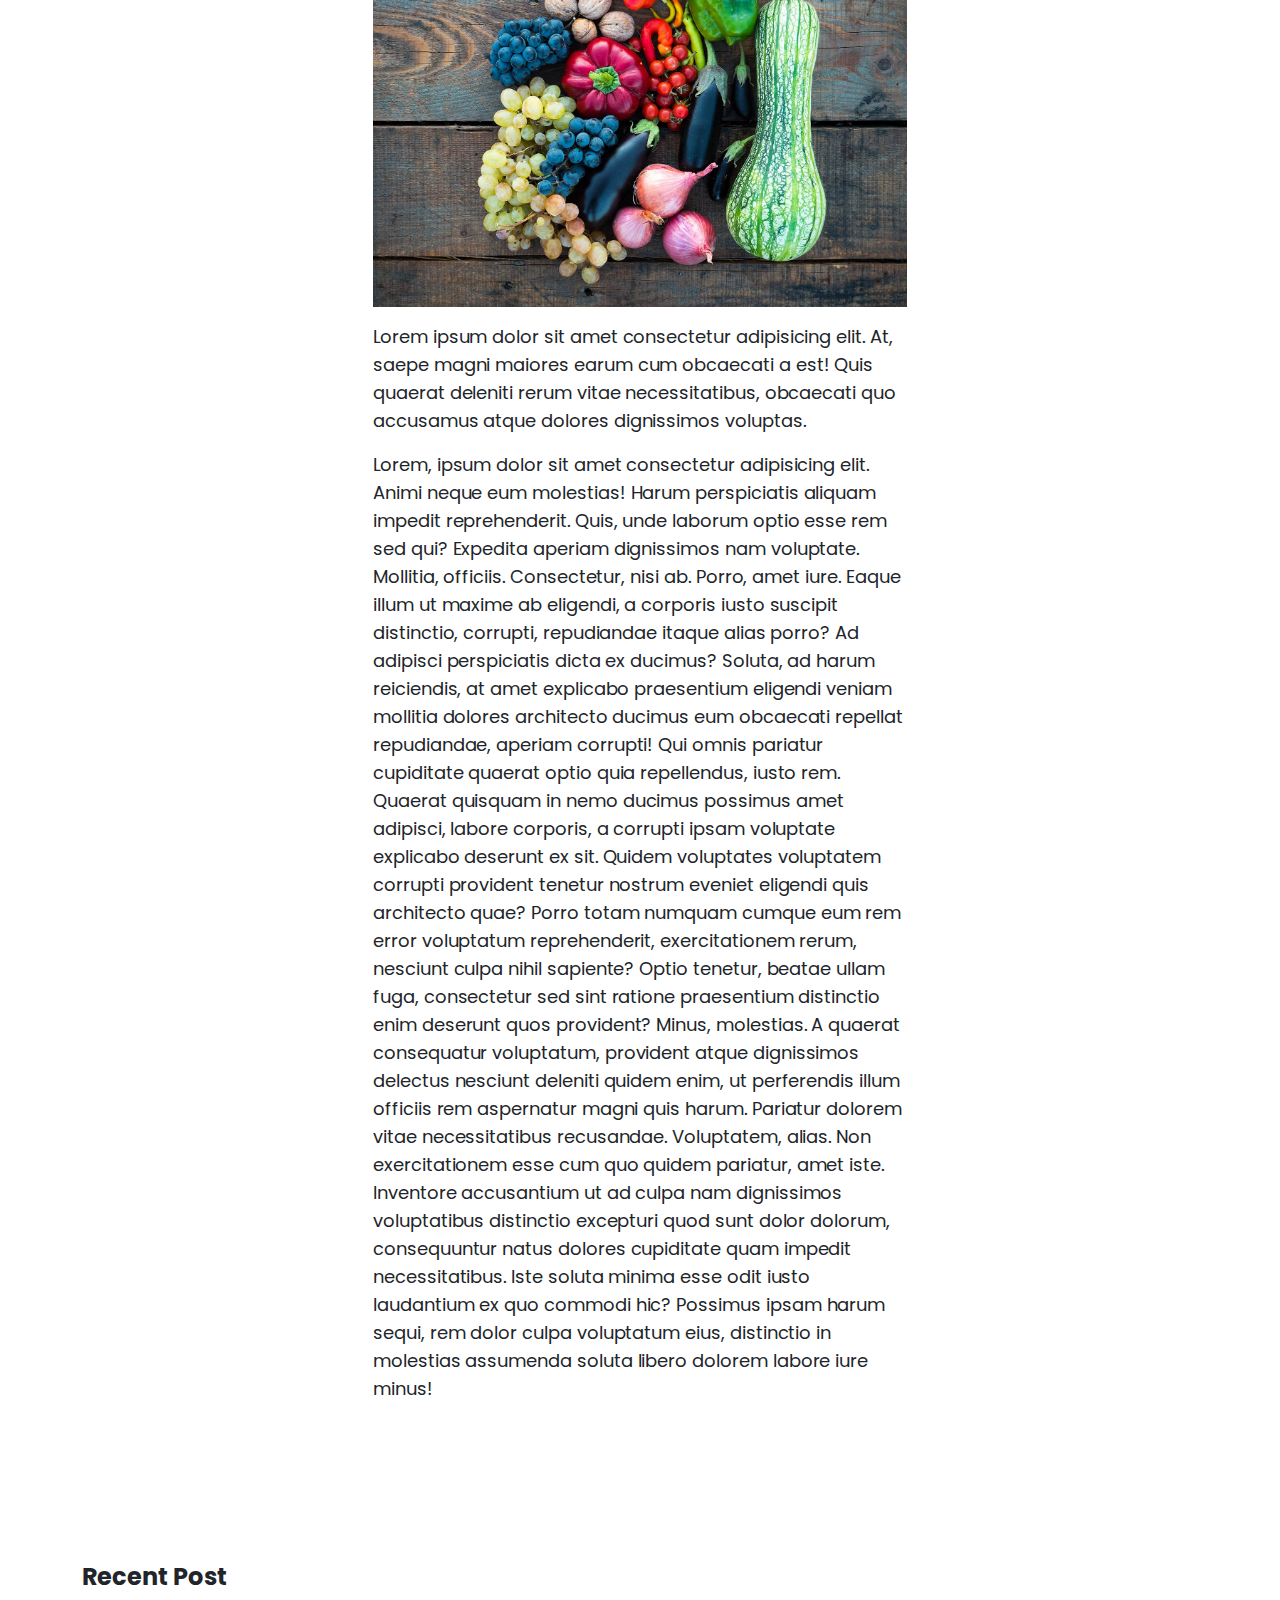
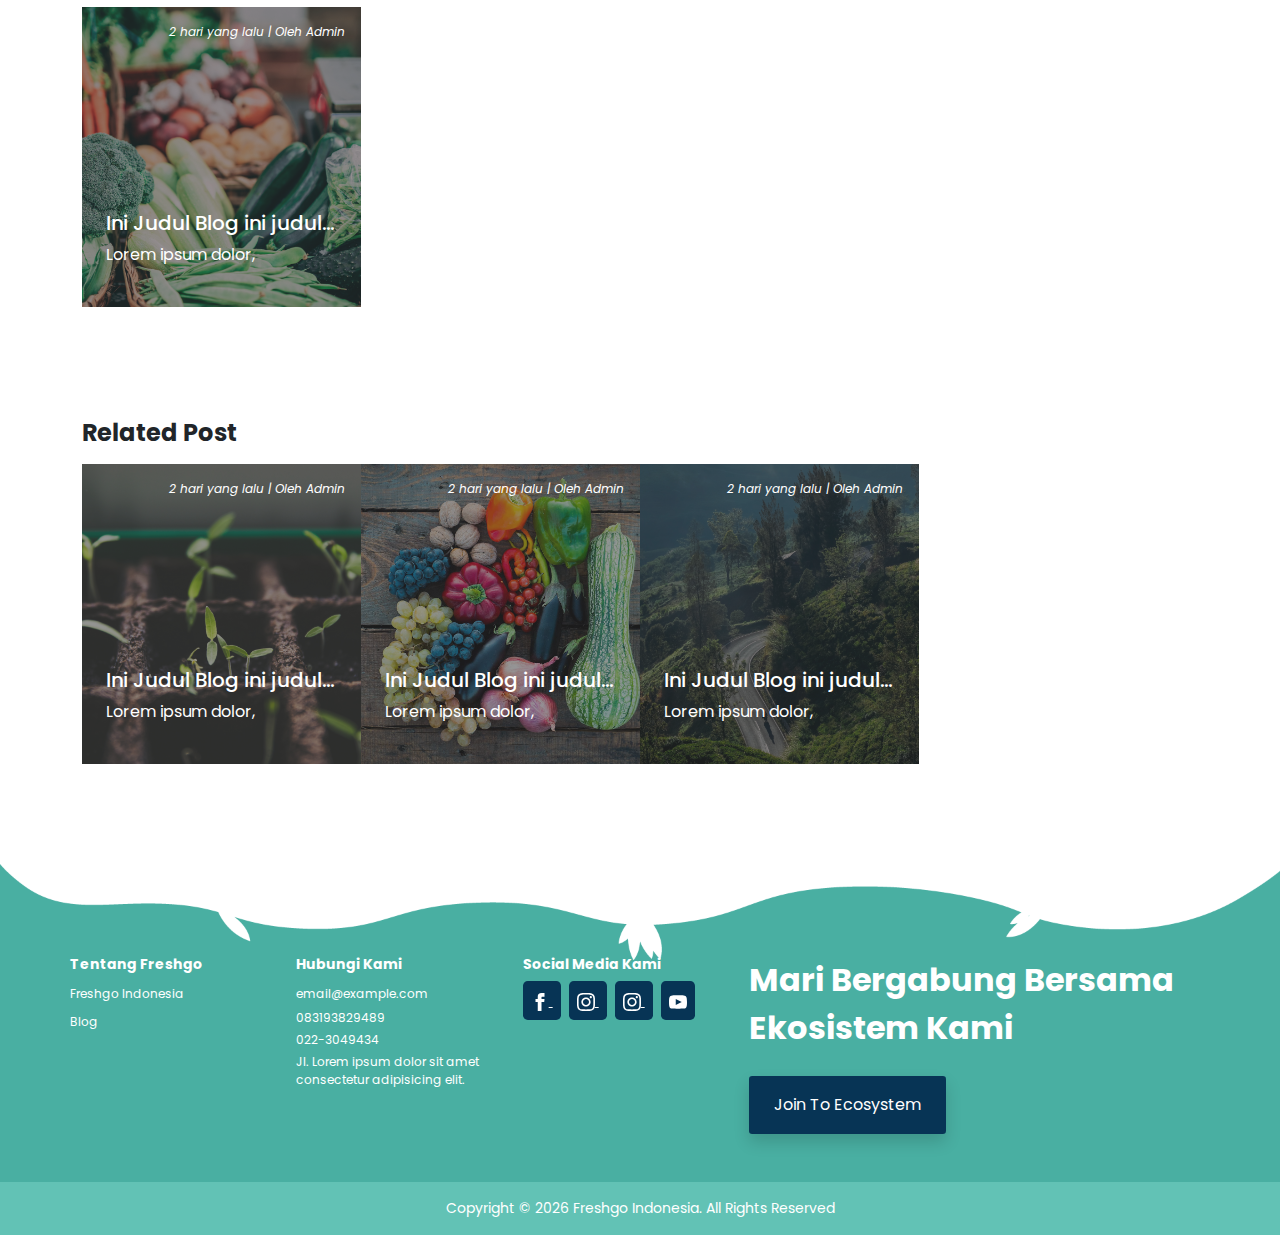
==== commit e4c8eacf: "update abuot" ====
--- a/blog-detail.html
+++ b/blog-detail.html
@@ -224,7 +224,7 @@
                     <img width="100%" height="300px" class="object-cover-center" src="./assets/img/bg-hero.jpg" alt="">
                 </div>
                 <div class="main-blog row g-5">
-                    <div class="col-md-2 pt-5 d-md-block d-none">
+                    <div class="col-md-3 pt-5 d-md-block d-none">
                         <div class="quote mt-5">
                             <h6 class="fw-bold">Freshgo Quote of The Day</h6>
                             <p>
@@ -235,7 +235,7 @@
                             <p class="text-muted text-end">- Admin</p>
                         </div>
                     </div>
-                    <div class="col-md-8">
+                    <div class="col-md-6">
                         <h1 class="fw-bold lh-base mt-5">Sudahkah kamu makan buah ?</h1>
                         <p>
                             <svg xmlns="http://www.w3.org/2000/svg" height="30px" viewBox="0 0 24 24" width="30px"
@@ -318,7 +318,7 @@
                                 dolorem labore iure minus!</p>
                         </div>
                     </div>
-                    <div class="col-md-2 d-md-block d-none"></div>
+                    <div class="col-md-3 d-md-block d-none"></div>
                 </div>
             </div>
         </section>
@@ -327,6 +327,44 @@
                 <h4 class="fw-bold mb-3">Recent Post</h4>
 
                 <div class="row g-0">
+                    <div class="col-md-3">
+                        <a href="#" class="d-block position-relative scale-bg-card-hover overflow-hidden">
+                            <img class="object-cover-center bg-card-purpose" width="100%" height="300px"
+                                src="./assets/img/bg-hero-1.jpg" alt="">
+                            <div class="position-absolute top-0 start-0 w-100 h-100 content-blog">
+                                <p class="position-absolute end-0 top-0 p-3 fst-italic text-white fs-8">2 hari yang lalu
+                                    |
+                                    Oleh Admin</p>
+                                <div class="d-flex h-100 flex-column p-4 text-white justify-content-end">
+                                    <h5 class="text-truncate">Ini Judul Blog ini judulnya coba coba</h5>
+                                    <p class="">Lorem ipsum dolor,</p>
+                                </div>
+                            </div>
+                        </a>
+                    </div>
+                </div>
+            </div>
+        </section>
+        <section class="new-post mt-3">
+            <div class="container py-5">
+                <h4 class="fw-bold mb-3">Related Post</h4>
+
+                <div class="row g-0">
+                    <div class="col-md-3">
+                        <a href="#" class="d-block position-relative scale-bg-card-hover overflow-hidden">
+                            <img class="object-cover-center bg-card-purpose" width="100%" height="300px"
+                                src="./assets/img/bg-hero-2.jpg" alt="">
+                            <div class="position-absolute top-0 start-0 w-100 h-100 content-blog">
+                                <p class="position-absolute end-0 top-0 p-3 fst-italic text-white fs-8">2 hari yang lalu
+                                    |
+                                    Oleh Admin</p>
+                                <div class="d-flex h-100 flex-column p-4 text-white justify-content-end">
+                                    <h5 class="text-truncate">Ini Judul Blog ini judulnya coba coba</h5>
+                                    <p class="">Lorem ipsum dolor,</p>
+                                </div>
+                            </div>
+                        </a>
+                    </div>
                     <div class="col-md-3">
                         <a href="#" class="d-block position-relative scale-bg-card-hover overflow-hidden">
                             <img class="object-cover-center bg-card-purpose" width="100%" height="300px"
@@ -342,48 +380,10 @@
                             </div>
                         </a>
                     </div>
-                </div>
-            </div>
-        </section>
-        <section class="new-post mt-3">
-            <div class="container py-5">
-                <h4 class="fw-bold mb-3">Related Post</h4>
-
-                <div class="row g-0">
                     <div class="col-md-3">
                         <a href="#" class="d-block position-relative scale-bg-card-hover overflow-hidden">
                             <img class="object-cover-center bg-card-purpose" width="100%" height="300px"
-                                src="./assets/img/bg-hero.jpg" alt="">
-                            <div class="position-absolute top-0 start-0 w-100 h-100 content-blog">
-                                <p class="position-absolute end-0 top-0 p-3 fst-italic text-white fs-8">2 hari yang lalu
-                                    |
-                                    Oleh Admin</p>
-                                <div class="d-flex h-100 flex-column p-4 text-white justify-content-end">
-                                    <h5 class="text-truncate">Ini Judul Blog ini judulnya coba coba</h5>
-                                    <p class="">Lorem ipsum dolor,</p>
-                                </div>
-                            </div>
-                        </a>
-                    </div>
-                    <div class="col-md-3">
-                        <a href="#" class="d-block position-relative scale-bg-card-hover overflow-hidden">
-                            <img class="object-cover-center bg-card-purpose" width="100%" height="300px"
-                                src="./assets/img/bg-hero.jpg" alt="">
-                            <div class="position-absolute top-0 start-0 w-100 h-100 content-blog">
-                                <p class="position-absolute end-0 top-0 p-3 fst-italic text-white fs-8">2 hari yang lalu
-                                    |
-                                    Oleh Admin</p>
-                                <div class="d-flex h-100 flex-column p-4 text-white justify-content-end">
-                                    <h5 class="text-truncate">Ini Judul Blog ini judulnya coba coba</h5>
-                                    <p class="">Lorem ipsum dolor,</p>
-                                </div>
-                            </div>
-                        </a>
-                    </div>
-                    <div class="col-md-3">
-                        <a href="#" class="d-block position-relative scale-bg-card-hover overflow-hidden">
-                            <img class="object-cover-center bg-card-purpose" width="100%" height="300px"
-                                src="./assets/img/bg-hero.jpg" alt="">
+                                src="./assets/img/bg-hero-3.jpg" alt="">
                             <div class="position-absolute top-0 start-0 w-100 h-100 content-blog">
                                 <p class="position-absolute end-0 top-0 p-3 fst-italic text-white fs-8">2 hari yang lalu
                                     |
--- a/assets/css/index.css
+++ b/assets/css/index.css
@@ -39,7 +39,7 @@
     transition: all .3s ease-in-out;
 }
 .c-shadow{
-    box-shadow: 10px 10px 40px 10px rgba(51, 51, 51, 0.041);
+    box-shadow: 0px -15px 40px 15px rgba(51, 51, 51, 0.041);
 }
 
 .partner{
@@ -66,10 +66,11 @@
 }
 
 .bg-hero{
-    background: linear-gradient(0deg, rgba(73, 175, 162, 0.85), rgba(73, 175, 162, 0.85)), url(../../assets/img/bg-hero.svg);
-    background-size: cover;
-    background-repeat: no-repeat;
-    background-position: left;
+    background-image: url(../../assets/img/mobile-bg-hero.png); 
+    background-repeat: no-repeat; 
+    background-size: cover; 
+    background-position: right;
+    color: #333;
 }
 
 .join{
@@ -264,14 +265,22 @@
 .hover-bg-light-darken:hover{
     background-color: rgb(172, 198, 255) !important;
 }
-.form-control.custom{
+.form-control.custom, .form-select.custom{
     background-color: #f5f5f5;
     border: none;
     padding: 15px 20px;
 }
 
 .whatsapp-button{
+    visibility: hidden;
+    transform: scale(0);
     z-index: 2000 !important;
+    transition: transform .5s cubic-bezier(0.72, 0.02, 0.15, 0.99);
+}
+
+.whatsapp-button.show{
+    visibility: visible;
+    transform: scale(1);
 }
 
 .content-blog{
@@ -283,9 +292,41 @@
     line-height: 28px;
     letter-spacing: -0.003em
 }
+.bullets{
+    width: 20px;
+    height: 20px;
+    position: relative;
+    z-index: 1;
+}
+.bullets::after{
+    content: '';
+    position: absolute;
+    width: 60%;
+    height: 60%;
+    top: 50%;
+    left: 50%;
+    transform: translate(-50%, -50%);
+    background-color: white;
+    border-radius: 50px;
+}
+.timeline{
+    position: absolute;
+    top: 0;
+    left: 20px;
+    height: 100%;
+    background-color: #49AFA2;
+    width: 3px;
+}
 @media only screen and (min-width: 768px) {
+    .whatsapp-button{
+        display: block ;
+        visibility: visible ;
+        transform: scale(1);
+    }
     .bg-hero{
-        background-attachment: fixed;
+        background-image: url(../../assets/img/bg-hero-2.png); 
+        background-position: -50px; 
+        color: white;
     }
     .w-md-50{
         width: 50%;
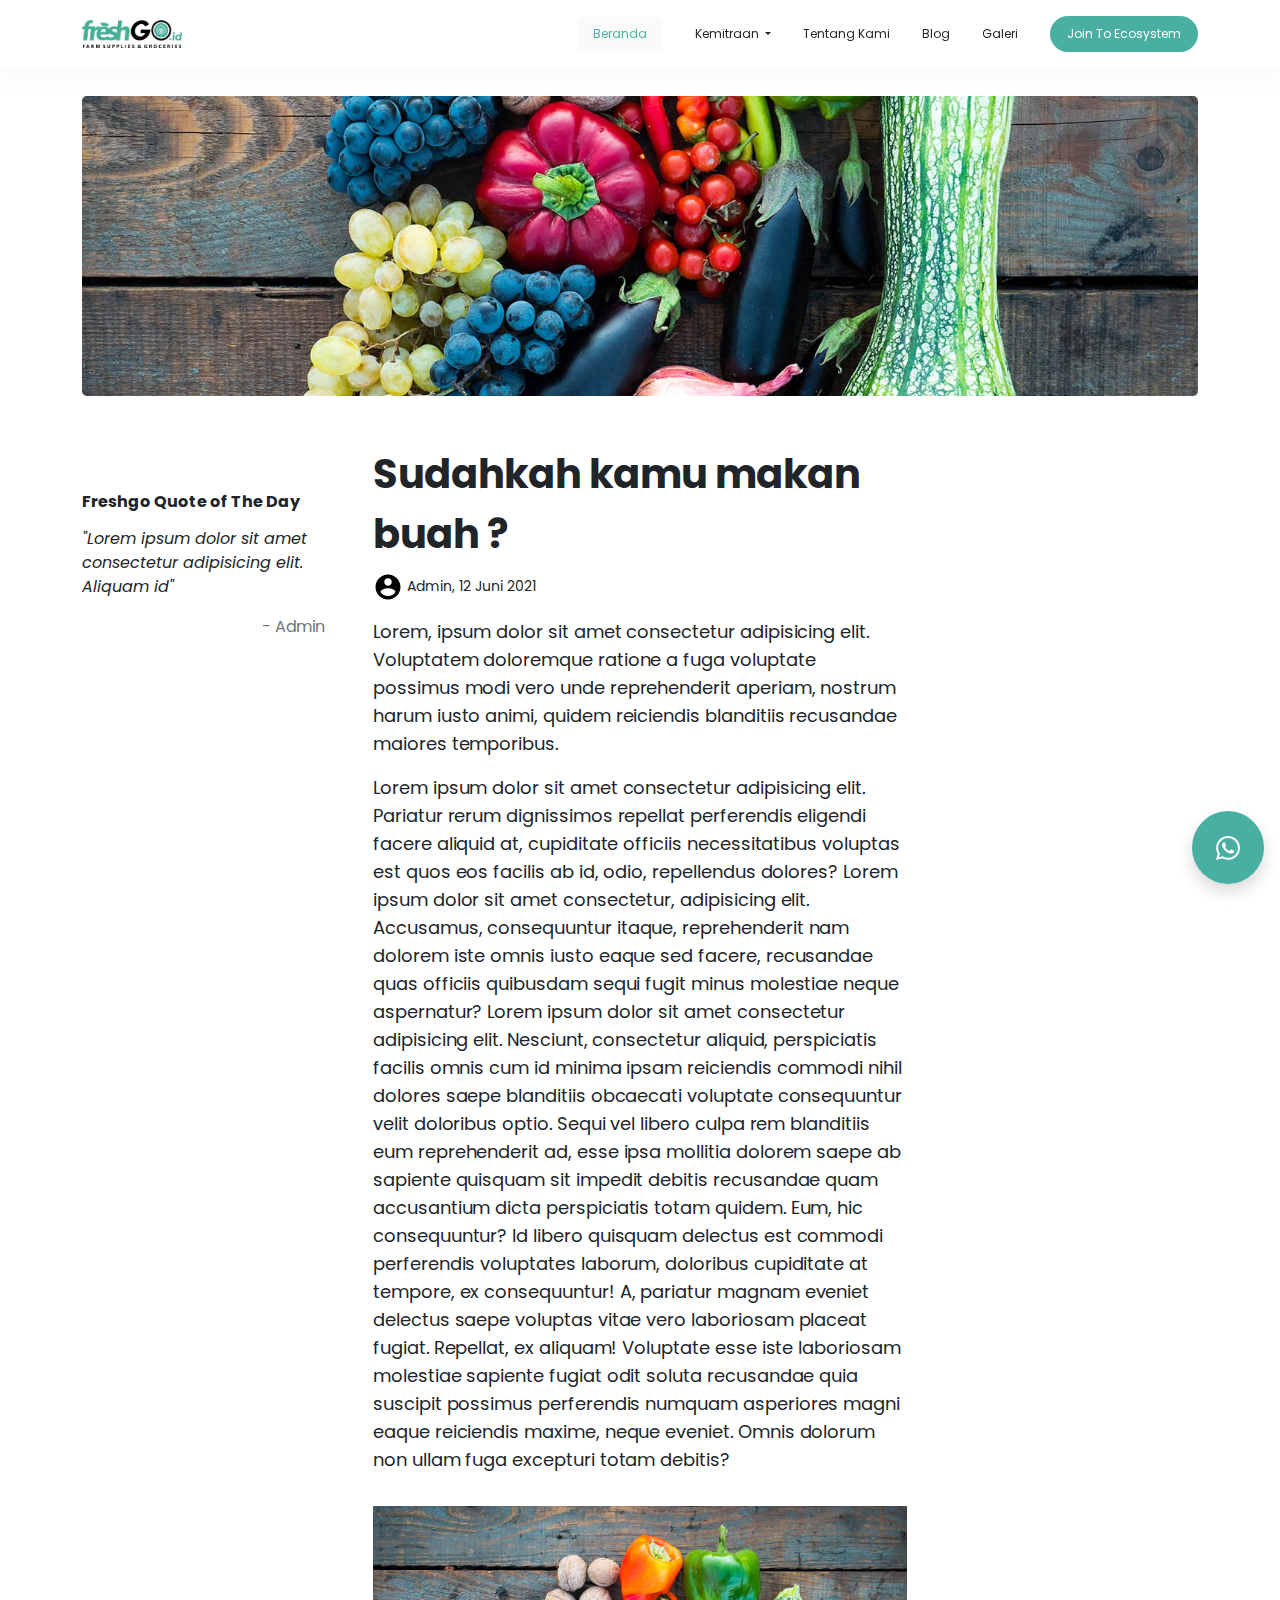
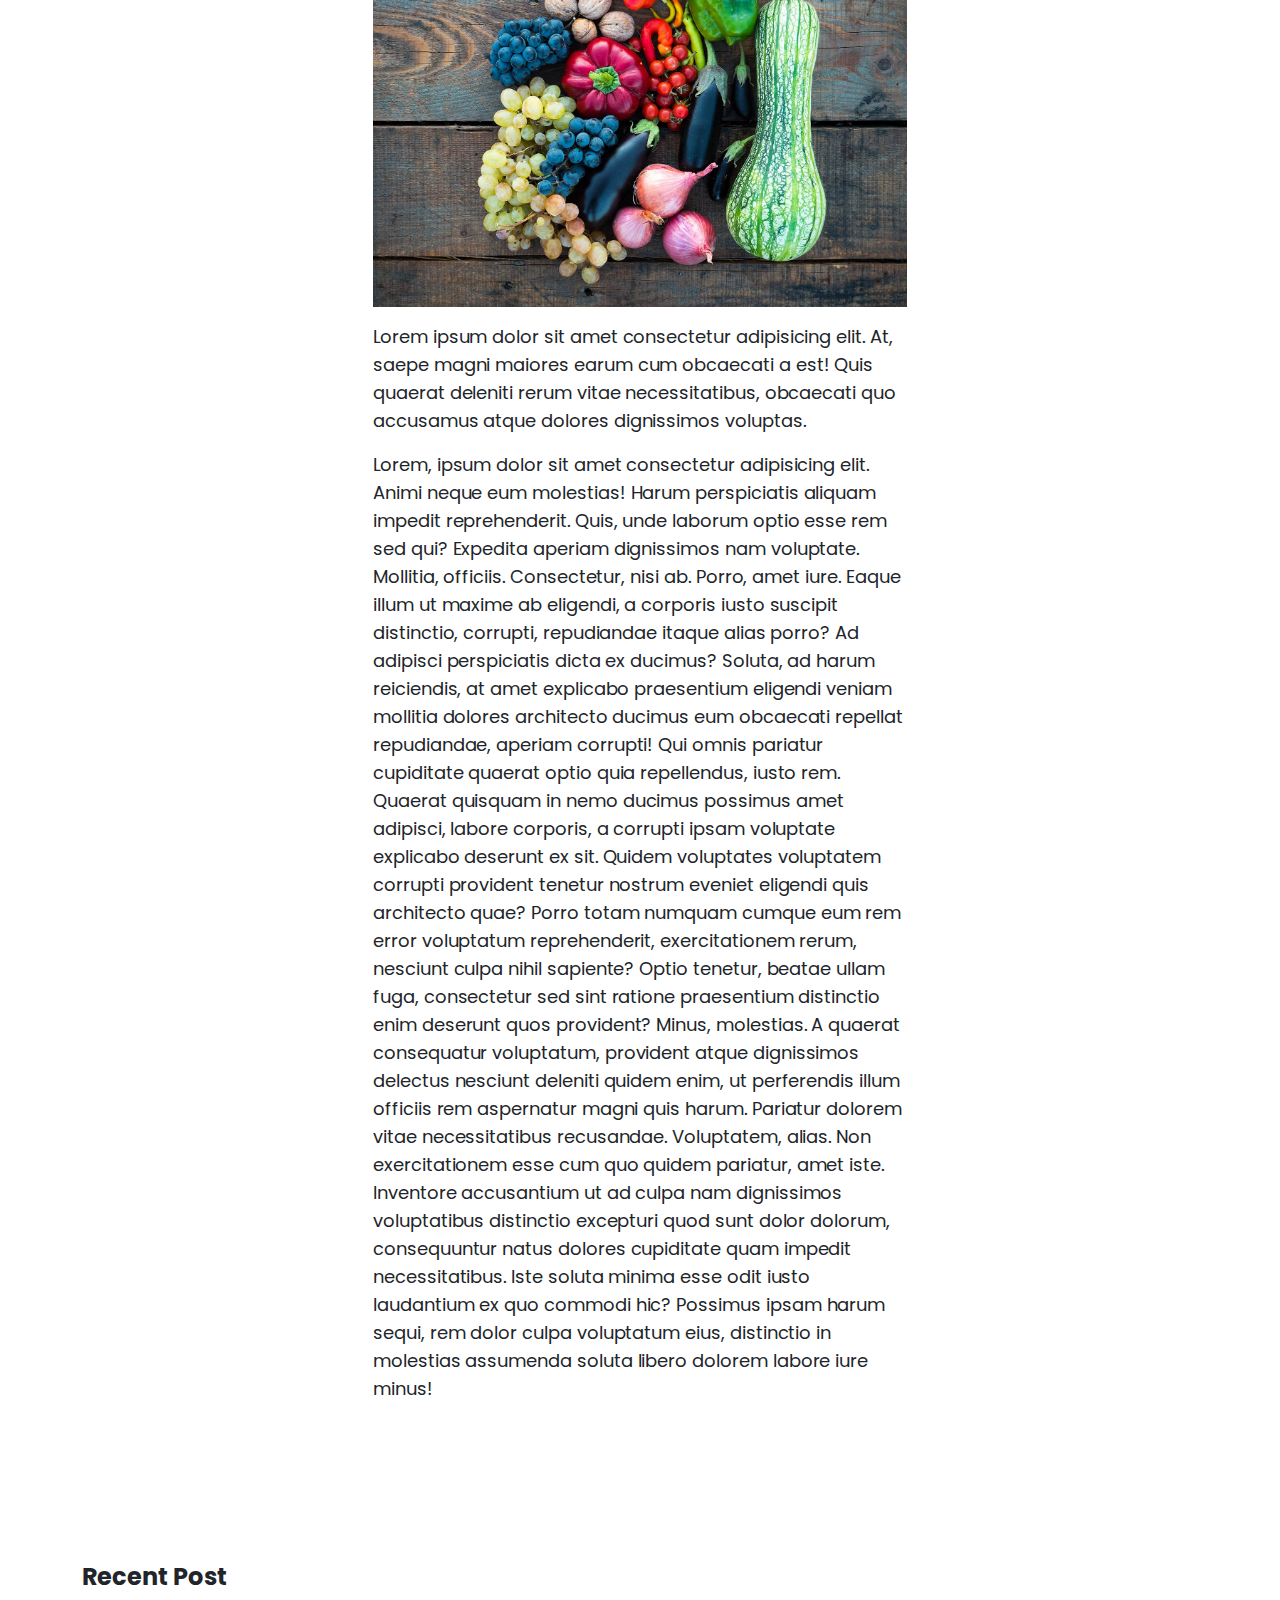
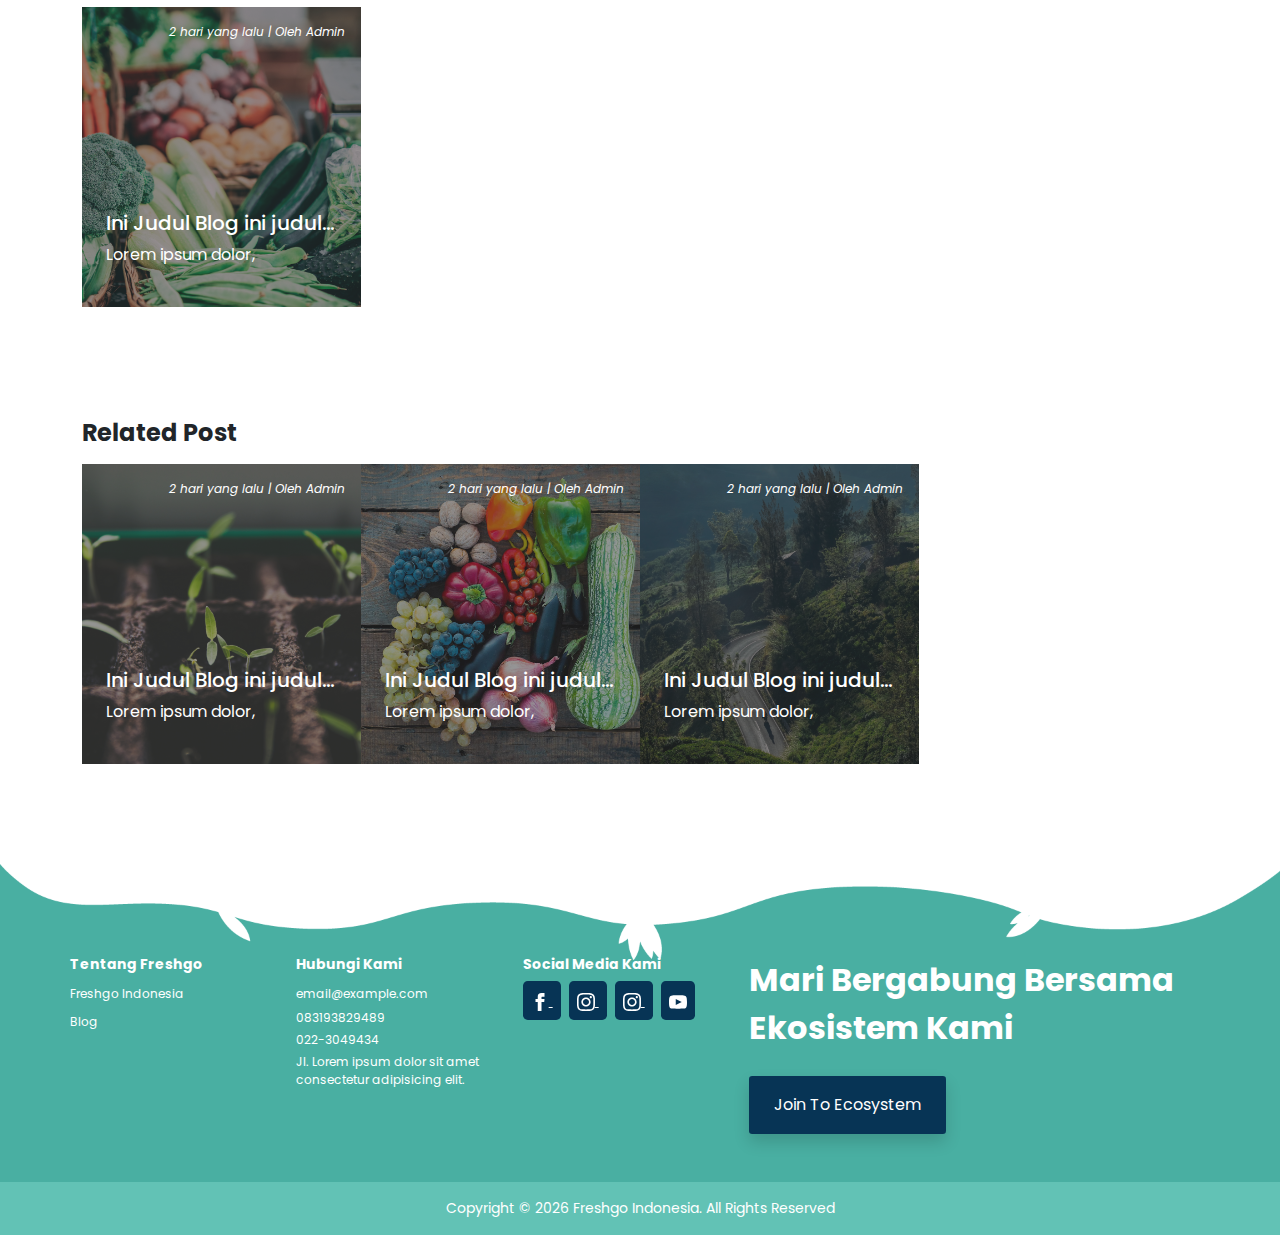
==== commit 9f7cef2c: "menambahkan kebijakan-privasi" ====
--- a/blog-detail.html
+++ b/blog-detail.html
@@ -30,21 +30,16 @@
         <!--NAVBAR SECTION-->
         <nav class="d-flex justify-content-between align-items-center container">
             <div class="logo">
-                <img src="./assets/img/logo-freshgo-new.png" width="100px" height="100%" alt="Freshgo Indonesia">
+                <img src="./assets/img/logo-freshgo-new.png" class="d-md-block d-none" width="100px" height="100%"
+                    alt="Freshgo Indonesia">
+                <img src="./assets/img/favicon.png" class="d-md-none" width="30px" alt="Freshgo Indonesia">
             </div>
             <ul class="list-unstyled align-items-center mb-0 d-md-flex d-none">
                 <li class="me-3">
-                    <a class="nav-link text-body hover-teal md-fs-8 rounded-1 active" href="#">Beranda</a>
+                    <a class="nav-link text-body hover-teal md-fs-8 rounded-1 active" href="index.html">Beranda</a>
                 </li>
                 <li class="nav-item dropdown">
-                    <a class="
-            nav-link
-            dropdown-toggle
-            text-body
-            hover-teal
-            md-fs-8
-            rounded-1
-          " href="#" id="navbarDropdown" role="button" data-bs-toggle="dropdown" aria-expanded="false">
+                    <a class="nav-link text-body hover-teal md-fs-8 rounded-1 dropdown-toggle" href="kemitraan.html">
 
                         Kemitraan
                     </a>
@@ -54,7 +49,8 @@
                                 <div>
                                     <img width="30px" height="30px" src="./assets/img/freshgo-cloud-warehouse.svg"
                                         alt="Cloud Warehouse">
-                                </div><a class="nav-link md-fs-8 text-body" href="">Mitra Freshgo Cloud
+                                </div><a class="nav-link md-fs-8 text-body" href="syarat-ketentuan-fcw.html">Mitra
+                                    Freshgo Cloud
                                     Warehouse</a>
                             </li>
                             <li class="dropdown-item animated d-flex align-items-center">
@@ -63,21 +59,25 @@
                                         alt="Reseller">
 
                                 </div>
-                                <a class="nav-link md-fs-8 text-body" href="">Mitra Freshgo Reseller</a>
+                                <a class="nav-link md-fs-8 text-body" href="registrasi-reseller.html">Mitra Freshgo
+                                    Reseller</a>
                             </li>
                             <li class="dropdown-item animated d-flex align-items-center">
                                 <div><img width="30px" height="30px" src="./assets/img/freshgo-umkm.svg" alt="umkm">
                                 </div>
-                                <a class="nav-link md-fs-8 text-body" href="">Mitra Freshgo UMKM</a>
+                                <a class="nav-link md-fs-8 text-body" href="registrasi-umkm.html">Mitra Freshgo UMKM</a>
                             </li>
                         </div>
                     </ul>
                 </li>
                 <li class="nav-item">
-                    <a class="nav-link text-body hover-teal md-fs-8 rounded-1" href="#">Tentang Kami</a>
-                </li>
-                <li class="nav-item">
-                    <a class="nav-link text-body hover-teal md-fs-8 rounded-1" href="#">Blog</a>
+                    <a class="nav-link text-body hover-teal md-fs-8 rounded-1" href="tentang-kami.html">Tentang Kami</a>
+                </li>
+                <li class="nav-item">
+                    <a class="nav-link text-body hover-teal md-fs-8 rounded-1" href="blog.html">Blog</a>
+                </li>
+                <li class="nav-item">
+                    <a class="nav-link text-body hover-teal md-fs-8 rounded-1" href="galeri.html">Galeri</a>
                 </li>
                 <li class="nav-item">
                     <a class="nav-link btn bg-teal hover-teal-darken text-white md-fs-8 rounded-pill ms-3"
@@ -108,7 +108,7 @@
     <!--Mobile SideBar-->
     <aside class="d-md-none">
         <!--OVERLAY-->
-        <div class="position-fixed overlay-sidebar start-0 end-0 w-100 h-100"></div>
+        <div class="position-fixed overlay-sidebar start-0 top-0 w-100 h-100"></div>
         <!--OVERLAY-->
         <!--SIDEBAR-CONTENT-->
         <div class="sidebar w-75 h-100 fixed-top bg-white overflow-scroll">
@@ -152,16 +152,19 @@
                     <ul class="border-0 dropdown-mobile-menu">
                         <div class="container">
                             <li class="animated d-flex align-items-center">
-                                <a class="nav-link fs-7 text-body py-3 text-dark hover-teal" href="">Mitra Freshgo
+                                <a class="nav-link fs-7 text-body py-3 text-dark hover-teal"
+                                    href="syarat-ketentuan-fcw.html">Mitra Freshgo
                                     Cloud
                                     Warehouse</a>
                             </li>
                             <li class="animated d-flex align-items-center">
-                                <a class="nav-link fs-7 text-body py-3 text-dark hover-teal" href="">Mitra Freshgo
+                                <a class="nav-link fs-7 text-body py-3 text-dark hover-teal"
+                                    href="registrasi-reseller.html">Mitra Freshgo
                                     Reseller</a>
                             </li>
                             <li class="animated d-flex align-items-center">
-                                <a class="nav-link fs-7 text-body py-3 text-dark hover-teal" href="">Mitra Freshgo
+                                <a class="nav-link fs-7 text-body py-3 text-dark hover-teal"
+                                    href="registrasi-umkm.html">Mitra Freshgo
                                     UMKM</a>
                             </li>
                         </div>
@@ -184,6 +187,14 @@
                                 <path
                                     d="M20 4H4c-1.1 0-1.99.9-1.99 2L2 18c0 1.1.9 2 2 2h16c1.1 0 2-.9 2-2V6c0-1.1-.9-2-2-2zm-5 14H4v-4h11v4zm0-5H4V9h11v4zm5 5h-4V9h4v9z" />
                             </svg></span> Blog</a>
+                </li>
+                <li class="nav-item">
+                    <a class="nav-link hover-teal fs-7 rounded-1 py-3 text-dark" href="galeri.html"> <span><svg
+                                xmlns="http://www.w3.org/2000/svg" height="24" fill="currentColor" viewBox="0 0 24 24"
+                                width="24">
+                                <path d="M0 0h24v24H0z" fill="none" />
+                                <path d="M3 19h6v-7H3v7zm7 0h12v-7H10v7zM3 5v6h19V5H3z" />
+                            </svg></span> Galeri</a>
                 </li>
                 <li class="nav-item position-fixed bottom-0 left-0 w-100 p-3">
                     <a class="nav-link bg-dark-teal-hover shadow fs-7 text-white py-3 bg-teal d-flex align-items-center justify-content-between rounded-3"
--- a/assets/css/index.css
+++ b/assets/css/index.css
@@ -163,12 +163,6 @@
     z-index: 1031;
 }
 
-.bg-colaboration{
-    background: linear-gradient(0deg, rgba(24, 66, 97, 0.9), rgba(24, 66, 97, 0.9)), url('../../assets/img/bg.jpg');
-    background-size: cover;
-    background-position: bottom;
-}
-
 .border-teal{
     border-color: #49AFA2 !important;
 }
@@ -193,11 +187,6 @@
     padding: 10px;
 }
 
-.supply{
-    background: linear-gradient(90deg, rgba(73, 175, 162, .8), rgba(73, 175, 162, 1)), url(../../assets/img/bg-hero.jpg);
-    background-size: cover;
-    background-repeat: no-repeat;
-}
 
 .mitra-card{
     transition: transform .5s cubic-bezier(0.72, 0.02, 0.15, 0.99);
@@ -317,6 +306,17 @@
     background-color: #49AFA2;
     width: 3px;
 }
+.date-galeri{
+    position: sticky;
+    top: 80px;
+}
+.c-category{
+    border: 2px solid #49AFA2;
+    color: #49AFA2;
+}
+.promo{
+    background: linear-gradient(45deg, rgba(224, 165, 89, 0.932), rgba(228, 226, 120, 0.932)), url(../../assets/img/bg-join.svg);
+}
 @media only screen and (min-width: 768px) {
     .whatsapp-button{
         display: block ;
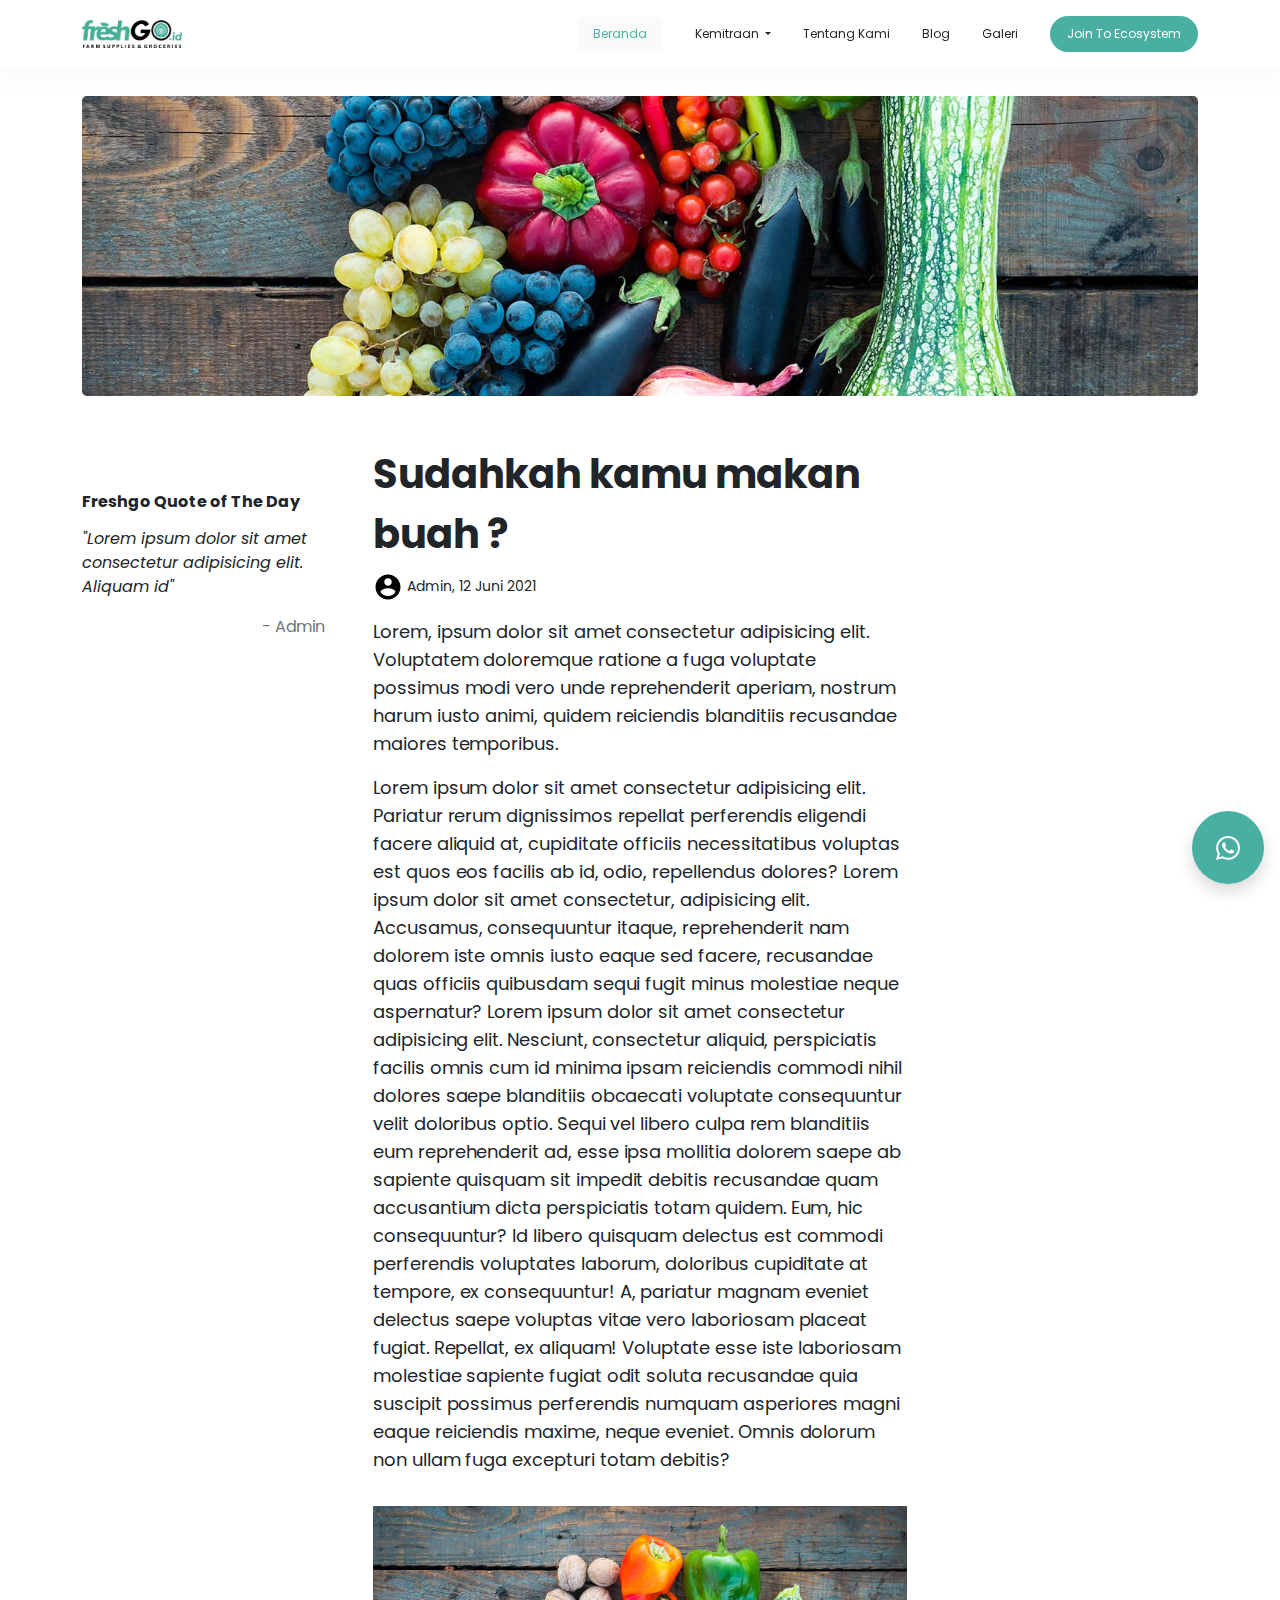
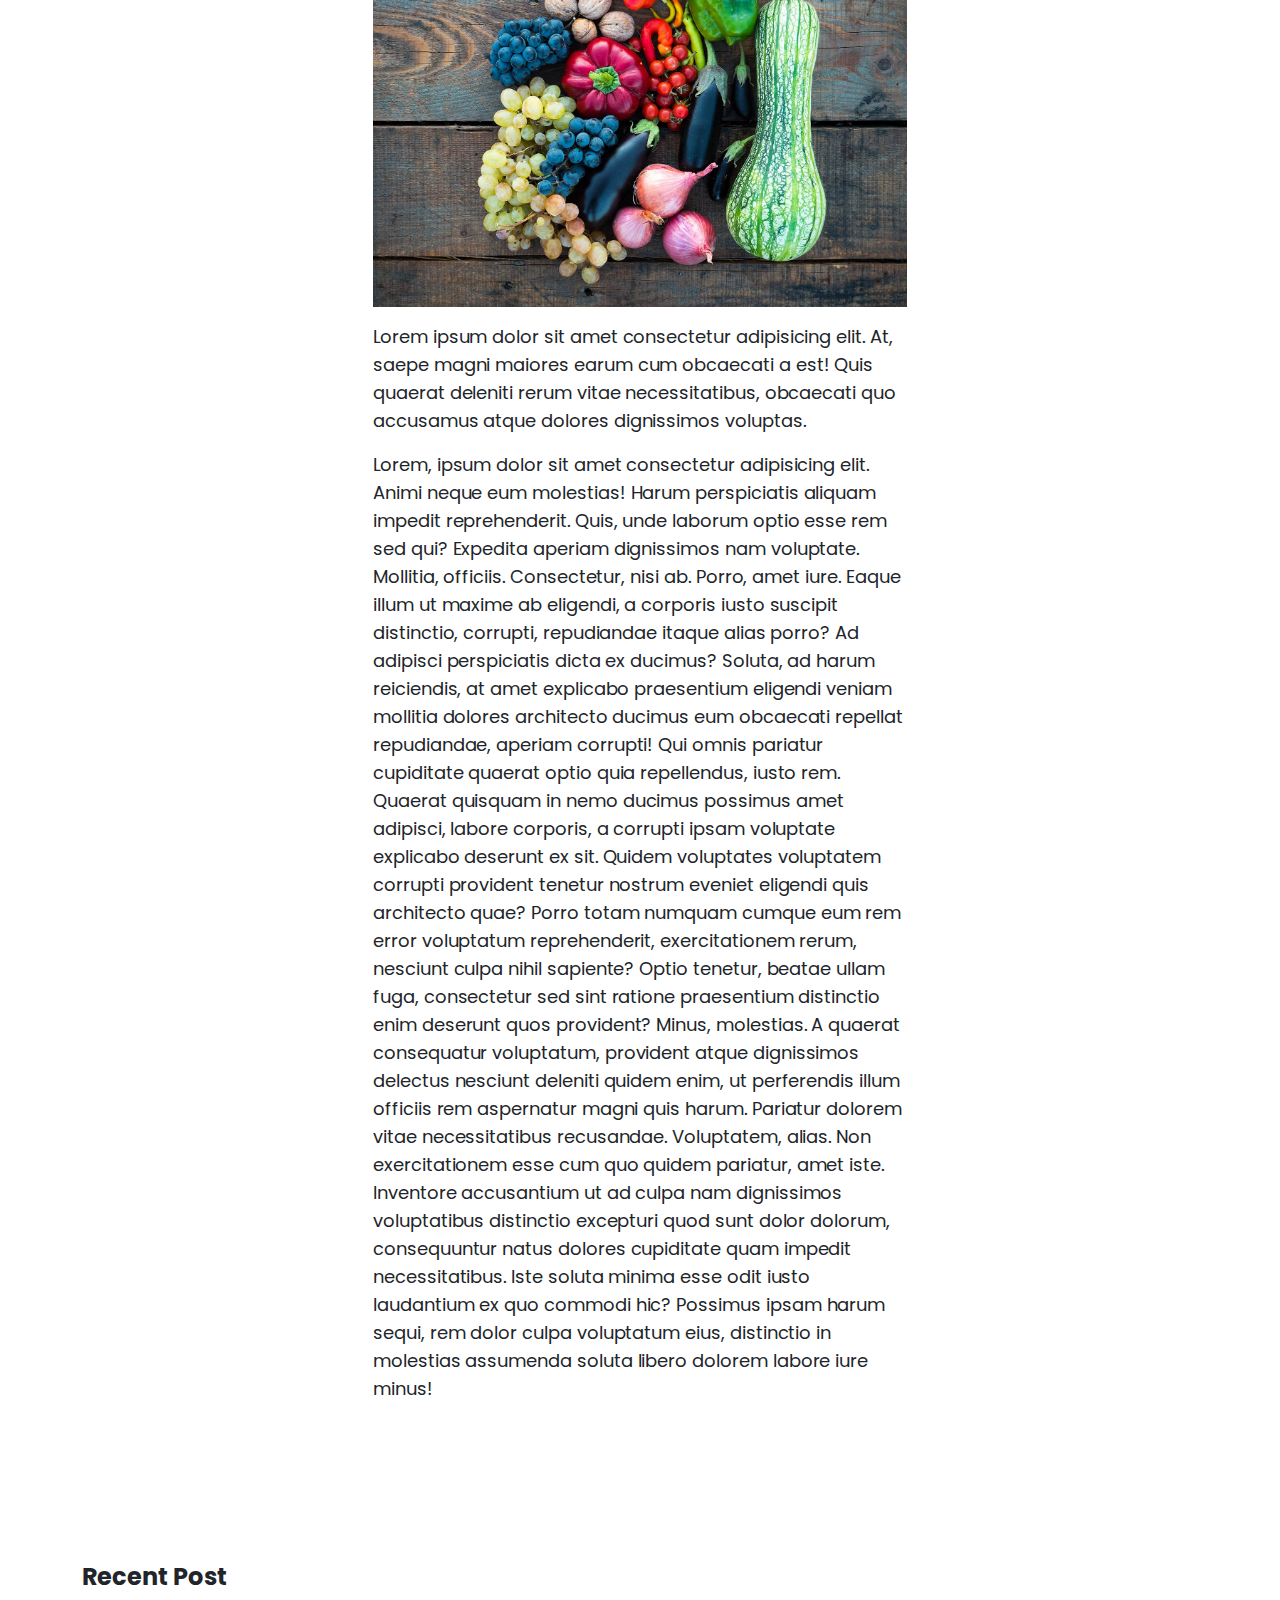
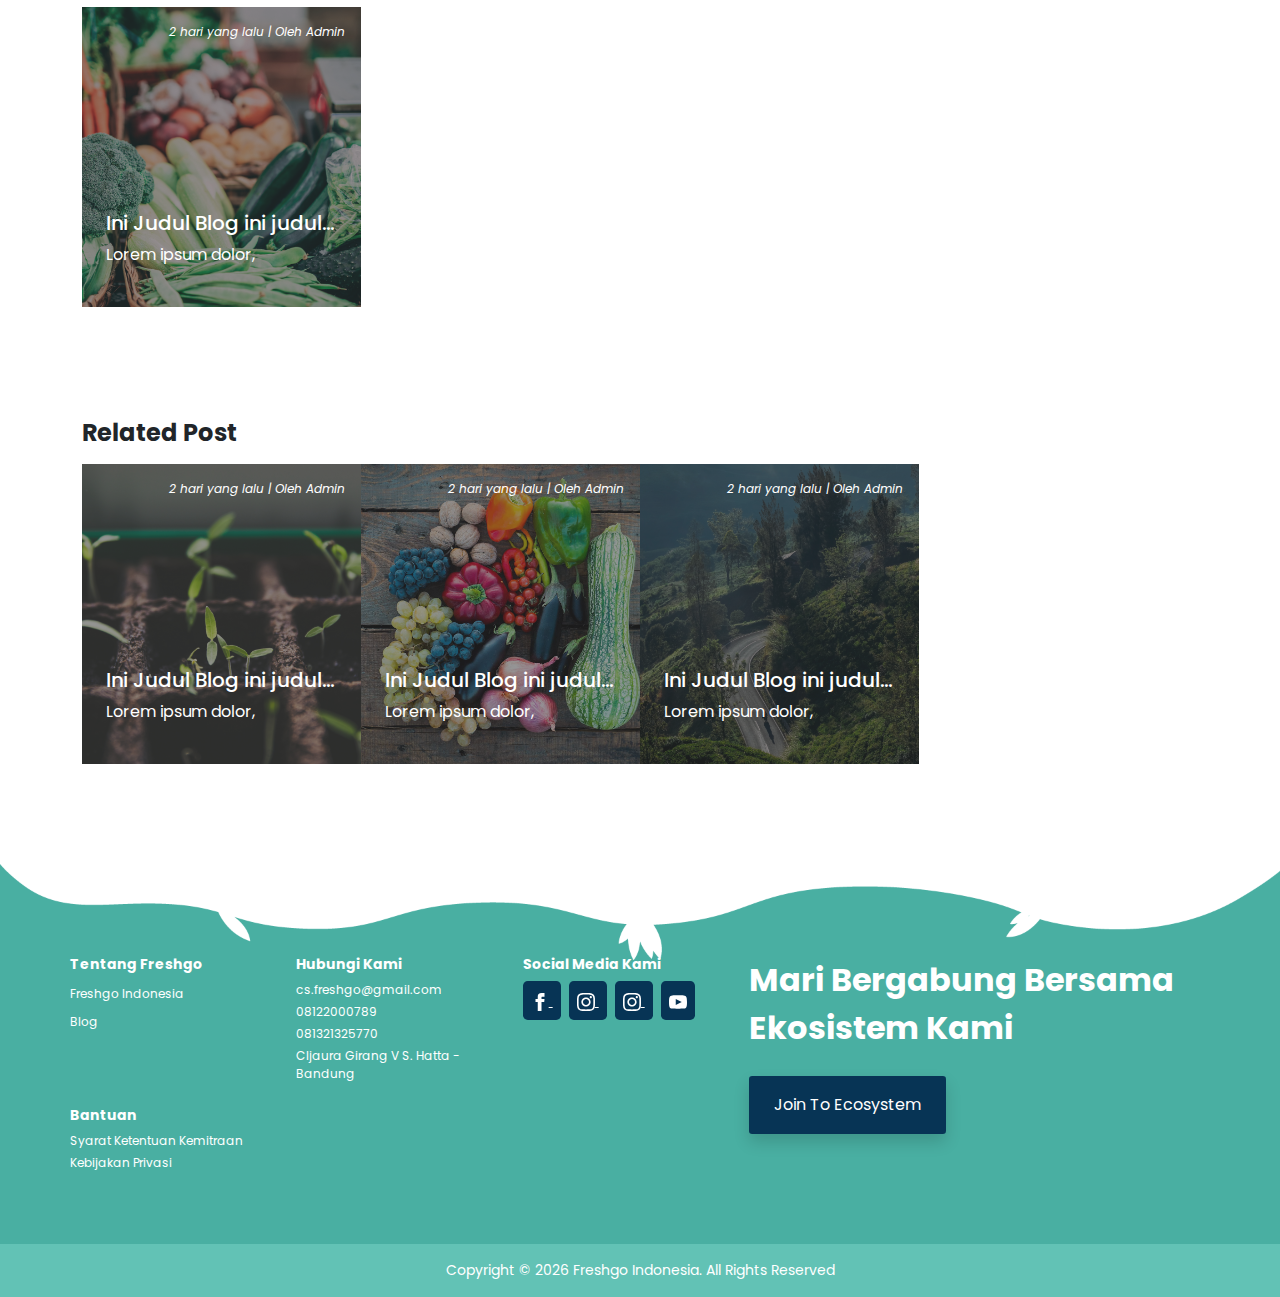
==== commit 77f0f43f: "update footer" ====
--- a/blog-detail.html
+++ b/blog-detail.html
@@ -421,10 +421,10 @@
                         <div class="col-md-4 mb-2">
                             <h2 class="fs-7 fw-bold">Tentang Freshgo</h2>
                             <ul class="list-unstyled">
-                                <li class="nav-item mb-1"><a href=""
+                                <li class="nav-item mb-1"><a href="tentang-kami.html"
                                         class="text-white text-decoration-none fs-8">Freshgo
                                         Indonesia</a></li>
-                                <li class="nav-item mb-1"><a href=""
+                                <li class="nav-item mb-1"><a href="blog.html"
                                         class="text-white text-decoration-none fs-8">Blog</a>
                                 </li>
                             </ul>
@@ -433,16 +433,18 @@
 
                             <h2 class="fs-7 fw-bold">Hubungi Kami</h2>
                             <ul class="list-unstyled">
-                                <li class="nav-item mb-1"><a href=""
-                                        class="text-white text-decoration-none fs-8">email@example.com</a></li>
+                                <li class="nav-item mb-1 fs-8"><a href="mailto:cs.freshgo@gmail.com"
+                                        class="text-decoration-none text-white">cs.freshgo@gmail.com</a>
+                                </li>
                                 <li class="nav-item mb-1 fs-8">
-                                    083193829489
+                                    <a class="text-decoration-none text-white" href="tel:08122000789">08122000789</a>
+                                </li>
                                 </li>
                                 <li class="nav-item fs-8 mb-1">
-                                    022-3049434
+                                    <a class="text-decoration-none text-white" href="tel:081321325770">081321325770</a>
                                 </li>
                                 <li class="nav-item fs-8 mb-1 lh-base">
-                                    Jl. Lorem ipsum dolor sit amet consectetur adipisicing elit.
+                                    CIjaura Girang V S. Hatta - Bandung
                                 </li>
                             </ul>
                         </div>
@@ -482,6 +484,19 @@
                                 </svg>
                             </a>
                         </div>
+                        <div class="col-md-4 mb-2">
+                            <h2 class="fs-7 fw-bold">Bantuan</h2>
+                            <ul class="list-unstyled">
+
+                                <li class="nav-item mb-1 fs-8">
+                                    <a class="text-decoration-none text-white" href="#">Syarat Ketentuan Kemitraan</a>
+                                </li>
+                                <li class="nav-item fs-8 mb-1">
+                                    <a class="text-decoration-none text-white" href="kebijakan-privasi.html">Kebijakan
+                                        Privasi</a>
+                                </li>
+                            </ul>
+                        </div>
                     </div>
                 </div>
                 <div class="col-md-5">
@@ -495,7 +510,6 @@
         </div>
         <div class="bg-teal-lighten mt-5">
             <div class="container">
-
                 <p class="text-center mb-0 py-3 fs-7 copyright"></p>
             </div>
         </div>
--- a/assets/css/index.css
+++ b/assets/css/index.css
@@ -317,6 +317,15 @@
 .promo{
     background: linear-gradient(45deg, rgba(224, 165, 89, 0.932), rgba(228, 226, 120, 0.932)), url(../../assets/img/bg-join.svg);
 }
+.hover-color{
+    transition: filter 0.5s
+}
+.hover-color:hover{
+filter: grayscale(0);
+}
+.black-white{
+    filter: grayscale(1);
+}
 @media only screen and (min-width: 768px) {
     .whatsapp-button{
         display: block ;
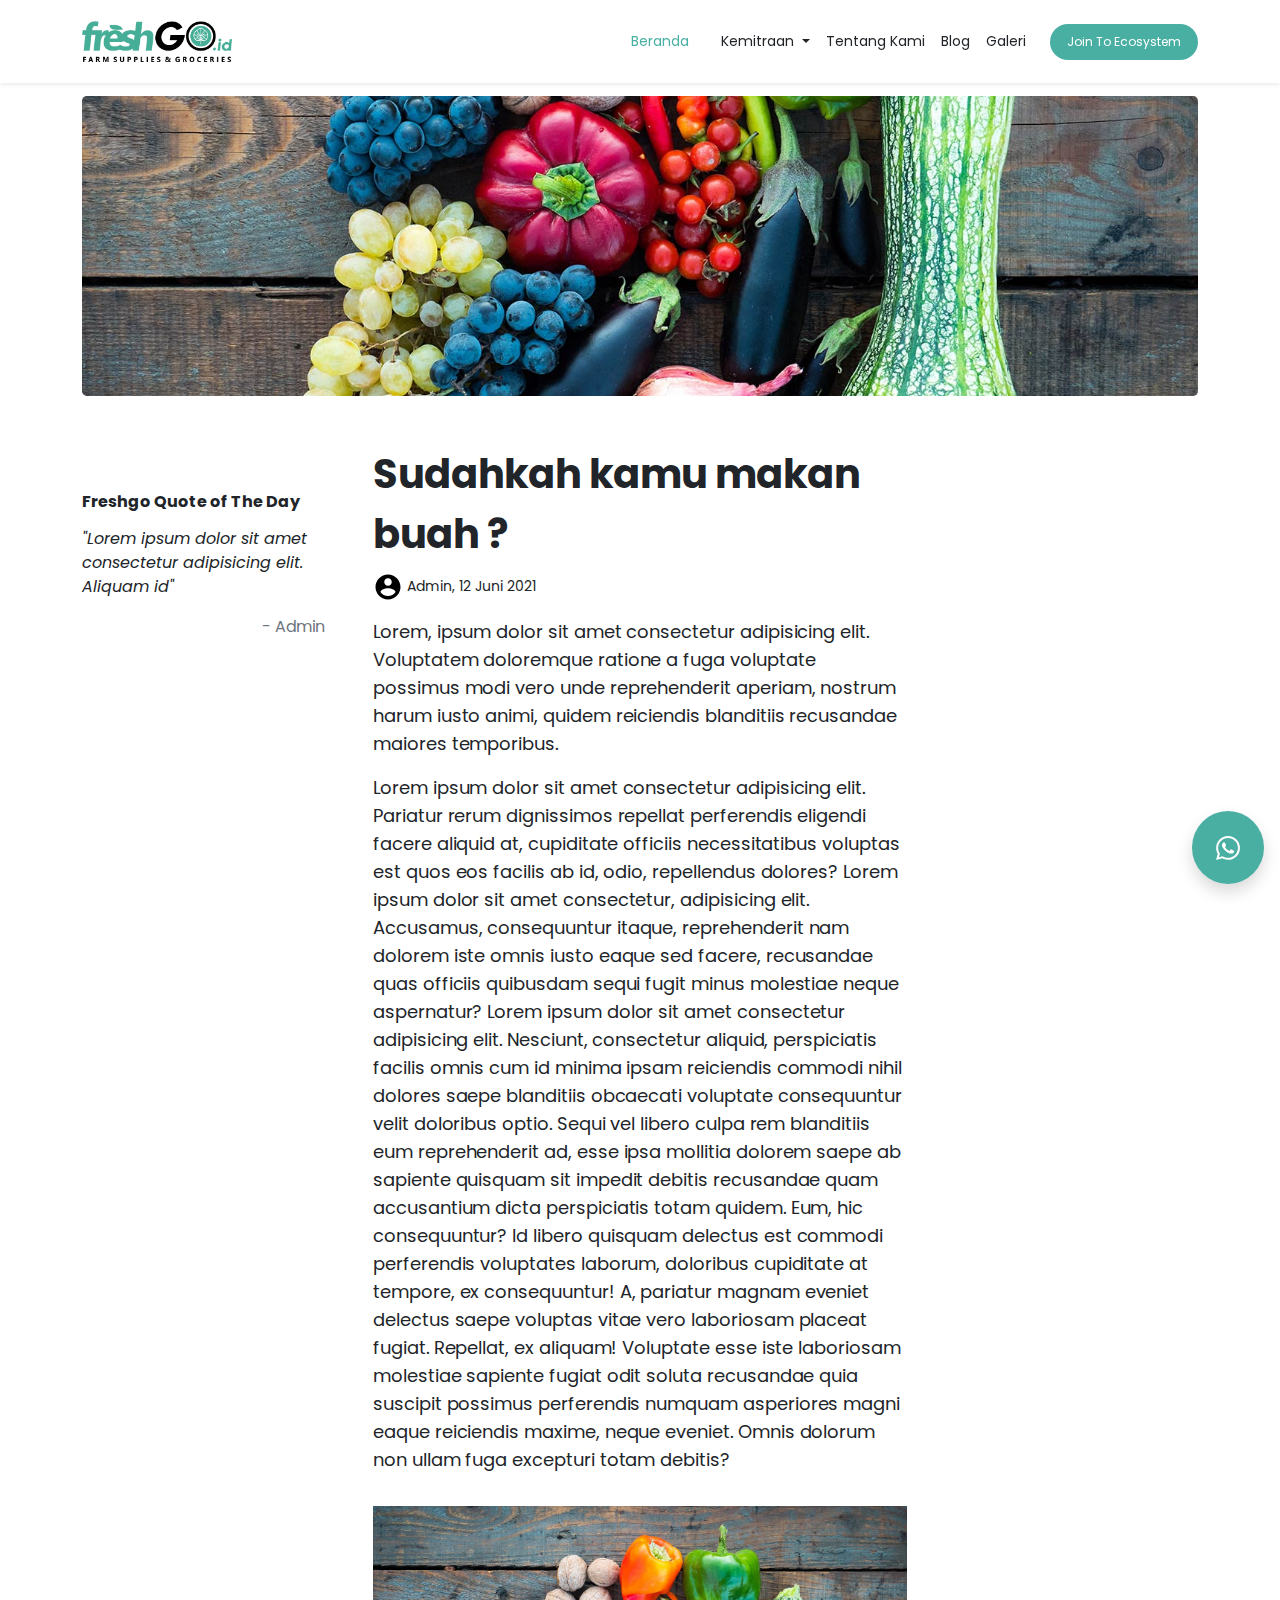
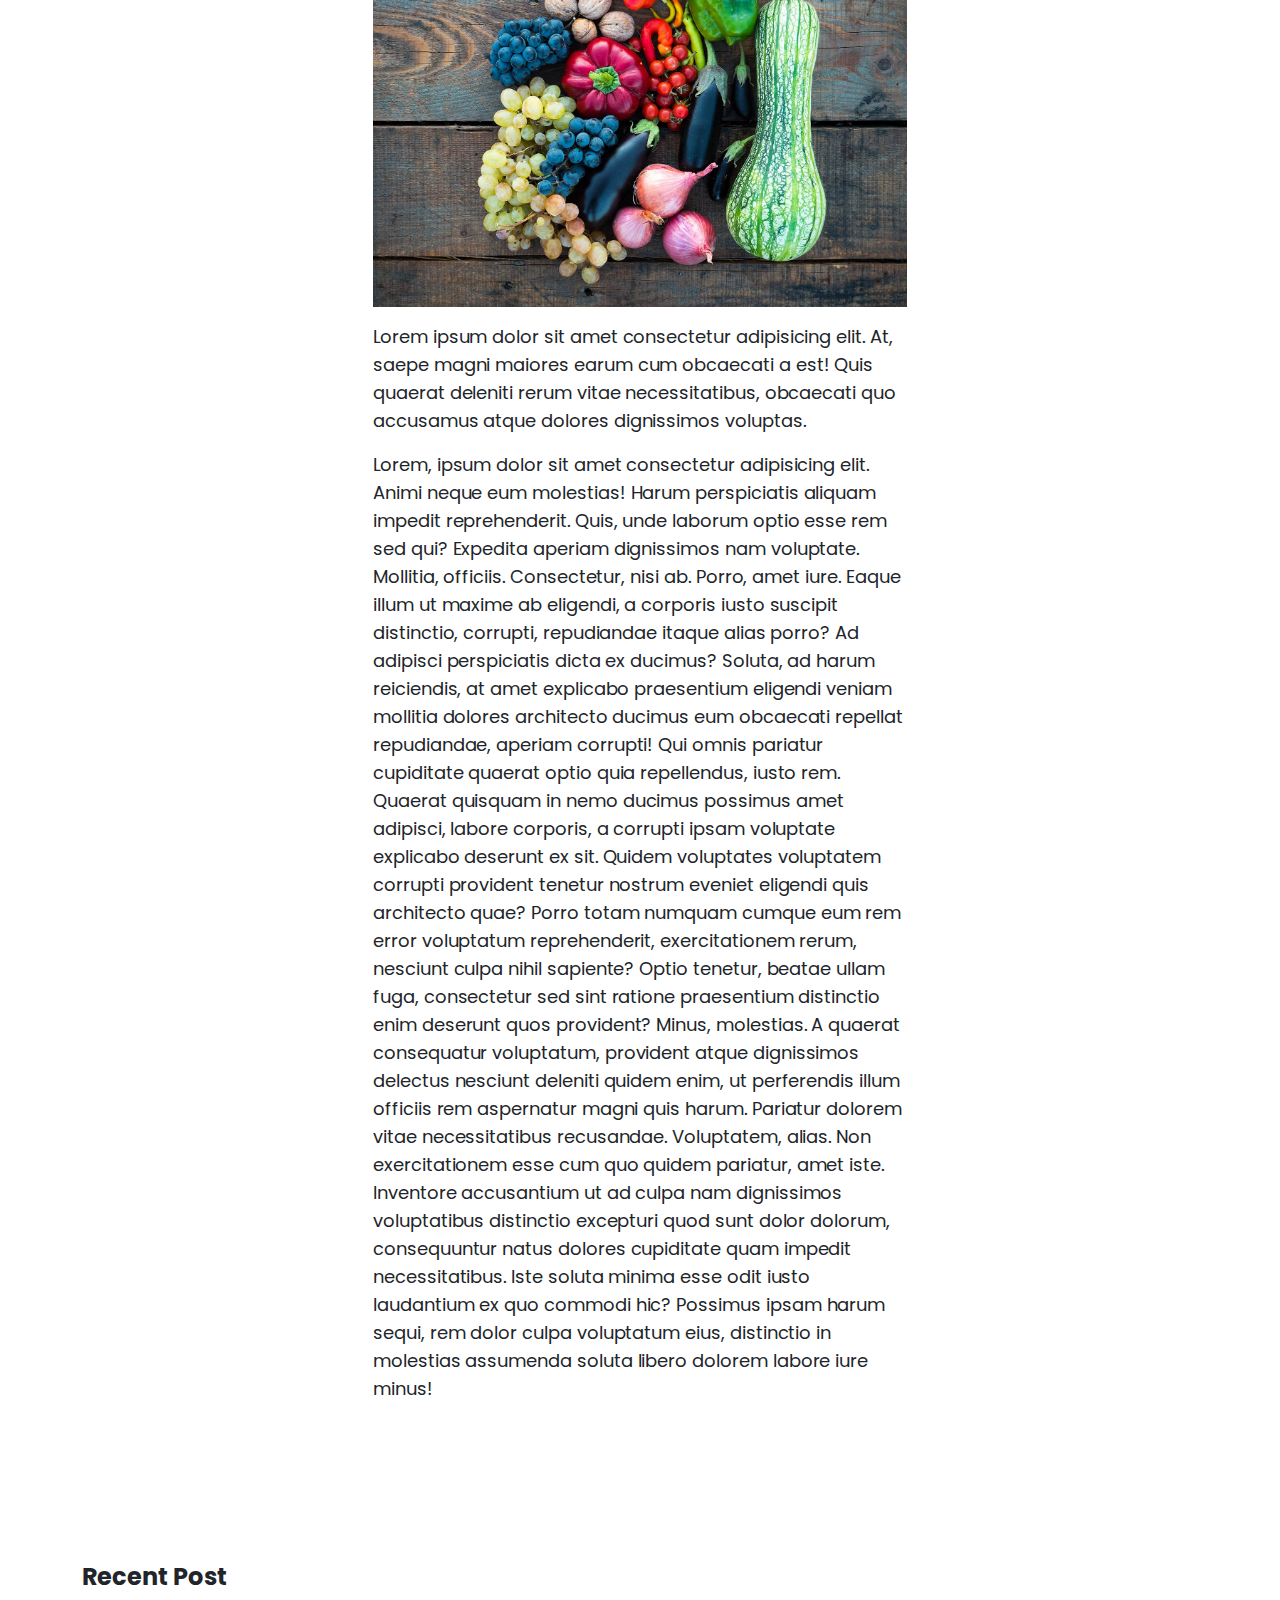
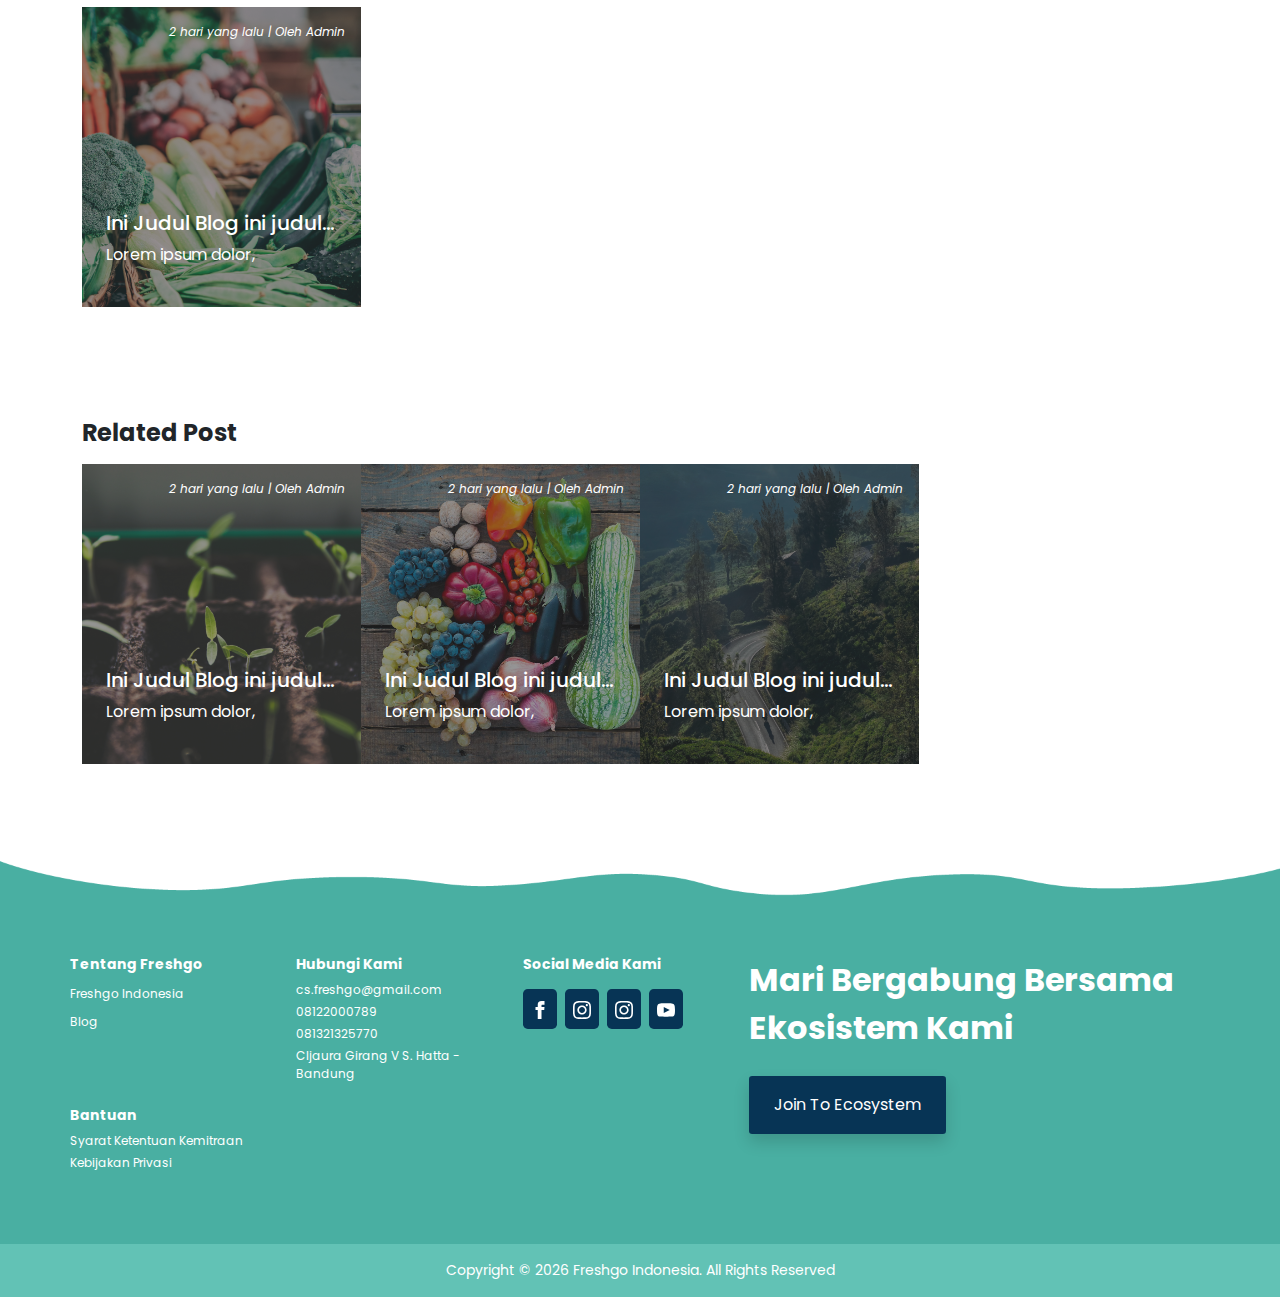
==== commit 2cb07683: "memperbaiki ukuran font" ====
--- a/blog-detail.html
+++ b/blog-detail.html
@@ -26,20 +26,21 @@
 
 
 <body>
-    <header class="bg-white c-shadow px-md-5 px-3 py-3 fixed-top">
+    <header class="bg-white shadow-sm py-2 fixed-top text-dark-700">
         <!--NAVBAR SECTION-->
-        <nav class="d-flex justify-content-between align-items-center container">
+        <nav class="navbar navbar-expand-md justify-content-between align-items-center container">
             <div class="logo">
-                <img src="./assets/img/logo-freshgo-new.png" class="d-md-block d-none" width="100px" height="100%"
+                <img src="./assets/img/logo-freshgo-new.png" class="d-md-block d-none navbar-brand" width="150px"
                     alt="Freshgo Indonesia">
-                <img src="./assets/img/favicon.png" class="d-md-none" width="30px" alt="Freshgo Indonesia">
-            </div>
-            <ul class="list-unstyled align-items-center mb-0 d-md-flex d-none">
+                <img src="./assets/img/logo-freshgo-new.png" class="d-md-none ms-2" width="90px"
+                    alt="Freshgo Indonesia">
+            </div>
+            <ul class="list-unstyled navbar-nav align-items-center mb-0 d-md-flex d-none">
                 <li class="me-3">
-                    <a class="nav-link text-body hover-teal md-fs-8 rounded-1 active" href="index.html">Beranda</a>
+                    <a class="nav-link text-body hover-teal fs-7 rounded-1 active" href="index.html">Beranda</a>
                 </li>
                 <li class="nav-item dropdown">
-                    <a class="nav-link text-body hover-teal md-fs-8 rounded-1 dropdown-toggle" href="kemitraan.html">
+                    <a class="nav-link text-body hover-teal fs-7 rounded-1 dropdown-toggle" href="kemitraan.html">
 
                         Kemitraan
                     </a>
@@ -49,7 +50,7 @@
                                 <div>
                                     <img width="30px" height="30px" src="./assets/img/freshgo-cloud-warehouse.svg"
                                         alt="Cloud Warehouse">
-                                </div><a class="nav-link md-fs-8 text-body" href="syarat-ketentuan-fcw.html">Mitra
+                                </div><a class="nav-link fs-7 text-body" href="syarat-ketentuan-fcw.html">Mitra
                                     Freshgo Cloud
                                     Warehouse</a>
                             </li>
@@ -59,51 +60,43 @@
                                         alt="Reseller">
 
                                 </div>
-                                <a class="nav-link md-fs-8 text-body" href="registrasi-reseller.html">Mitra Freshgo
+                                <a class="nav-link fs-7 text-body" href="registrasi-reseller.html">Mitra Freshgo
                                     Reseller</a>
                             </li>
                             <li class="dropdown-item animated d-flex align-items-center">
                                 <div><img width="30px" height="30px" src="./assets/img/freshgo-umkm.svg" alt="umkm">
                                 </div>
-                                <a class="nav-link md-fs-8 text-body" href="registrasi-umkm.html">Mitra Freshgo UMKM</a>
+                                <a class="nav-link fs-7 text-body" href="umkm.html">Mitra Freshgo UMKM</a>
                             </li>
                         </div>
                     </ul>
                 </li>
                 <li class="nav-item">
-                    <a class="nav-link text-body hover-teal md-fs-8 rounded-1" href="tentang-kami.html">Tentang Kami</a>
-                </li>
-                <li class="nav-item">
-                    <a class="nav-link text-body hover-teal md-fs-8 rounded-1" href="blog.html">Blog</a>
-                </li>
-                <li class="nav-item">
-                    <a class="nav-link text-body hover-teal md-fs-8 rounded-1" href="galeri.html">Galeri</a>
-                </li>
-                <li class="nav-item">
-                    <a class="nav-link btn bg-teal hover-teal-darken text-white md-fs-8 rounded-pill ms-3"
+                    <a class="nav-link text-body hover-teal fs-7 rounded-1" href="tentang-kami.html">Tentang Kami</a>
+                </li>
+                <li class="nav-item">
+                    <a class="nav-link text-body hover-teal fs-7 rounded-1" href="blog.html">Blog</a>
+                </li>
+                <li class="nav-item">
+                    <a class="nav-link text-body hover-teal fs-7 rounded-1" href="galeri.html">Galeri</a>
+                </li>
+                <li class="nav-item">
+                    <a class="nav-link btn bg-teal hover-teal-darken text-white fs-8 px-3 rounded-pill ms-3"
                         href="login.html">Join
                         To
                         Ecosystem</a>
                 </li>
             </ul>
-            <button
-                class="nav-link btn bg-teal hover-teal-darken text-white md-fs-8 rounded-pill ms-3 d-md-none d-block fs-8"
-                href="#">Join
-                To
-                Ecosystem</button>
+            <button id="hamburger" class="btn text-dark-700 d-md-none d-block">
+                <svg fill="currentColor" class="" xmlns="http://www.w3.org/2000/svg" height="24" viewBox="0 0 24 24"
+                    width="24">
+                    <path d="M0 0h24v24H0z" fill="none" />
+                    <path d="M3 18h18v-2H3v2zm0-5h18v-2H3v2zm0-7v2h18V6H3z" />
+                </svg>
+            </button>
         </nav>
         <!--NAVBAR SECTION-->
     </header>
-    <!--FAB-->
-    <div class="fab d-md-none d-block position-fixed bottom-0 end-0 p-3">
-        <button id="fab" class="btn rounded-circle p-3 bg-teal text-white shadow">
-            <svg fill="#fff" class="" xmlns="http://www.w3.org/2000/svg" height="24" viewBox="0 0 24 24" width="24">
-                <path d="M0 0h24v24H0z" fill="none" />
-                <path d="M3 18h18v-2H3v2zm0-5h18v-2H3v2zm0-7v2h18V6H3z" />
-            </svg>
-        </button>
-    </div>
-    <!--FAB-->
 
     <!--Mobile SideBar-->
     <aside class="d-md-none">
@@ -163,8 +156,8 @@
                                     Reseller</a>
                             </li>
                             <li class="animated d-flex align-items-center">
-                                <a class="nav-link fs-7 text-body py-3 text-dark hover-teal"
-                                    href="registrasi-umkm.html">Mitra Freshgo
+                                <a class="nav-link fs-7 text-body py-3 text-dark hover-teal" href="umkm.html">Mitra
+                                    Freshgo
                                     UMKM</a>
                             </li>
                         </div>
@@ -451,38 +444,50 @@
                         <div class="col-md-4 mb-4">
 
                             <h2 class="fs-7 fw-bold mb-3">Social Media Kami</h2>
-                            <a target="blank" href="https://facebook.com/freshgo.indonesia/"
-                                class="bg-dark-teal bg-dark-teal-hover text-white p-2 rounded-3 me-2">
-                                <svg xmlns="http://www.w3.org/2000/svg" width="18" height="18" viewBox="0 0 24 24"
-                                    fill="currentColor">
-                                    <path
-                                        d="M9 8h-3v4h3v12h5v-12h3.642l.358-4h-4v-1.667c0-.955.192-1.333 1.115-1.333h2.885v-5h-3.808c-3.596 0-5.192 1.583-5.192 4.615v3.385z" />
-                                </svg>
-                            </a>
-                            <a target="blank" href="https://www.instagram.com/freshgo.id/"
-                                class="bg-dark-teal bg-dark-teal-hover text-white p-2 rounded-3 me-2">
-                                <svg xmlns="http://www.w3.org/2000/svg" fill="currentColor" width="18" height="18"
-                                    viewBox="0 0 24 24">
-                                    <path
-                                        d="M12 2.163c3.204 0 3.584.012 4.85.07 3.252.148 4.771 1.691 4.919 4.919.058 1.265.069 1.645.069 4.849 0 3.205-.012 3.584-.069 4.849-.149 3.225-1.664 4.771-4.919 4.919-1.266.058-1.644.07-4.85.07-3.204 0-3.584-.012-4.849-.07-3.26-.149-4.771-1.699-4.919-4.92-.058-1.265-.07-1.644-.07-4.849 0-3.204.013-3.583.07-4.849.149-3.227 1.664-4.771 4.919-4.919 1.266-.057 1.645-.069 4.849-.069zm0-2.163c-3.259 0-3.667.014-4.947.072-4.358.2-6.78 2.618-6.98 6.98-.059 1.281-.073 1.689-.073 4.948 0 3.259.014 3.668.072 4.948.2 4.358 2.618 6.78 6.98 6.98 1.281.058 1.689.072 4.948.072 3.259 0 3.668-.014 4.948-.072 4.354-.2 6.782-2.618 6.979-6.98.059-1.28.073-1.689.073-4.948 0-3.259-.014-3.667-.072-4.947-.196-4.354-2.617-6.78-6.979-6.98-1.281-.059-1.69-.073-4.949-.073zm0 5.838c-3.403 0-6.162 2.759-6.162 6.162s2.759 6.163 6.162 6.163 6.162-2.759 6.162-6.163c0-3.403-2.759-6.162-6.162-6.162zm0 10.162c-2.209 0-4-1.79-4-4 0-2.209 1.791-4 4-4s4 1.791 4 4c0 2.21-1.791 4-4 4zm6.406-11.845c-.796 0-1.441.645-1.441 1.44s.645 1.44 1.441 1.44c.795 0 1.439-.645 1.439-1.44s-.644-1.44-1.439-1.44z" />
-                                </svg>
-                            </a>
-                            <a target="blank" href="https://www.instagram.com/freshgo.indonesia/"
-                                class="bg-dark-teal bg-dark-teal-hover text-white p-2 rounded-3 me-2">
-                                <svg xmlns="http://www.w3.org/2000/svg" fill="currentColor" width="18" height="18"
-                                    viewBox="0 0 24 24">
-                                    <path
-                                        d="M12 2.163c3.204 0 3.584.012 4.85.07 3.252.148 4.771 1.691 4.919 4.919.058 1.265.069 1.645.069 4.849 0 3.205-.012 3.584-.069 4.849-.149 3.225-1.664 4.771-4.919 4.919-1.266.058-1.644.07-4.85.07-3.204 0-3.584-.012-4.849-.07-3.26-.149-4.771-1.699-4.919-4.92-.058-1.265-.07-1.644-.07-4.849 0-3.204.013-3.583.07-4.849.149-3.227 1.664-4.771 4.919-4.919 1.266-.057 1.645-.069 4.849-.069zm0-2.163c-3.259 0-3.667.014-4.947.072-4.358.2-6.78 2.618-6.98 6.98-.059 1.281-.073 1.689-.073 4.948 0 3.259.014 3.668.072 4.948.2 4.358 2.618 6.78 6.98 6.98 1.281.058 1.689.072 4.948.072 3.259 0 3.668-.014 4.948-.072 4.354-.2 6.782-2.618 6.979-6.98.059-1.28.073-1.689.073-4.948 0-3.259-.014-3.667-.072-4.947-.196-4.354-2.617-6.78-6.979-6.98-1.281-.059-1.69-.073-4.949-.073zm0 5.838c-3.403 0-6.162 2.759-6.162 6.162s2.759 6.163 6.162 6.163 6.162-2.759 6.162-6.163c0-3.403-2.759-6.162-6.162-6.162zm0 10.162c-2.209 0-4-1.79-4-4 0-2.209 1.791-4 4-4s4 1.791 4 4c0 2.21-1.791 4-4 4zm6.406-11.845c-.796 0-1.441.645-1.441 1.44s.645 1.44 1.441 1.44c.795 0 1.439-.645 1.439-1.44s-.644-1.44-1.439-1.44z" />
-                                </svg>
-                            </a>
-                            <a target="blank" href="https://www.youtube.com/channel/UC-XXSoLnQi5gq2fGqEUyWIw"
-                                class="bg-dark-teal bg-dark-teal-hover text-white p-2 rounded-3 me-2">
-                                <svg xmlns="http://www.w3.org/2000/svg" width="18" fill="currentColor" height="18"
-                                    viewBox="0 0 24 24">
-                                    <path
-                                        d="M19.615 3.184c-3.604-.246-11.631-.245-15.23 0-3.897.266-4.356 2.62-4.385 8.816.029 6.185.484 8.549 4.385 8.816 3.6.245 11.626.246 15.23 0 3.897-.266 4.356-2.62 4.385-8.816-.029-6.185-.484-8.549-4.385-8.816zm-10.615 12.816v-8l8 3.993-8 4.007z" />
-                                </svg>
-                            </a>
+                            <div class="d-flex">
+                                <div>
+                                    <a target="blank" href="https://facebook.com/freshgo.indonesia/"
+                                        class="bg-dark-teal d-inline-block bg-dark-teal-hover text-white p-2 rounded-3 me-2">
+                                        <svg xmlns="http://www.w3.org/2000/svg" width="18" height="18"
+                                            viewBox="0 0 24 24" fill="currentColor">
+                                            <path
+                                                d="M9 8h-3v4h3v12h5v-12h3.642l.358-4h-4v-1.667c0-.955.192-1.333 1.115-1.333h2.885v-5h-3.808c-3.596 0-5.192 1.583-5.192 4.615v3.385z" />
+                                        </svg>
+                                    </a>
+                                </div>
+                                <div>
+                                    <a target="blank" href="https://www.instagram.com/freshgo.id/"
+                                        class="bg-dark-teal d-inline-block bg-dark-teal-hover text-white p-2 rounded-3 me-2">
+                                        <svg xmlns="http://www.w3.org/2000/svg" fill="currentColor" width="18"
+                                            height="18" viewBox="0 0 24 24">
+                                            <path
+                                                d="M12 2.163c3.204 0 3.584.012 4.85.07 3.252.148 4.771 1.691 4.919 4.919.058 1.265.069 1.645.069 4.849 0 3.205-.012 3.584-.069 4.849-.149 3.225-1.664 4.771-4.919 4.919-1.266.058-1.644.07-4.85.07-3.204 0-3.584-.012-4.849-.07-3.26-.149-4.771-1.699-4.919-4.92-.058-1.265-.07-1.644-.07-4.849 0-3.204.013-3.583.07-4.849.149-3.227 1.664-4.771 4.919-4.919 1.266-.057 1.645-.069 4.849-.069zm0-2.163c-3.259 0-3.667.014-4.947.072-4.358.2-6.78 2.618-6.98 6.98-.059 1.281-.073 1.689-.073 4.948 0 3.259.014 3.668.072 4.948.2 4.358 2.618 6.78 6.98 6.98 1.281.058 1.689.072 4.948.072 3.259 0 3.668-.014 4.948-.072 4.354-.2 6.782-2.618 6.979-6.98.059-1.28.073-1.689.073-4.948 0-3.259-.014-3.667-.072-4.947-.196-4.354-2.617-6.78-6.979-6.98-1.281-.059-1.69-.073-4.949-.073zm0 5.838c-3.403 0-6.162 2.759-6.162 6.162s2.759 6.163 6.162 6.163 6.162-2.759 6.162-6.163c0-3.403-2.759-6.162-6.162-6.162zm0 10.162c-2.209 0-4-1.79-4-4 0-2.209 1.791-4 4-4s4 1.791 4 4c0 2.21-1.791 4-4 4zm6.406-11.845c-.796 0-1.441.645-1.441 1.44s.645 1.44 1.441 1.44c.795 0 1.439-.645 1.439-1.44s-.644-1.44-1.439-1.44z" />
+                                        </svg>
+                                    </a>
+                                </div>
+                                <div>
+
+                                    <a target="blank" href="https://www.instagram.com/freshgo.indonesia/"
+                                        class="bg-dark-teal d-inline-block bg-dark-teal-hover text-white p-2 rounded-3 me-2">
+                                        <svg xmlns="http://www.w3.org/2000/svg" fill="currentColor" width="18"
+                                            height="18" viewBox="0 0 24 24">
+                                            <path
+                                                d="M12 2.163c3.204 0 3.584.012 4.85.07 3.252.148 4.771 1.691 4.919 4.919.058 1.265.069 1.645.069 4.849 0 3.205-.012 3.584-.069 4.849-.149 3.225-1.664 4.771-4.919 4.919-1.266.058-1.644.07-4.85.07-3.204 0-3.584-.012-4.849-.07-3.26-.149-4.771-1.699-4.919-4.92-.058-1.265-.07-1.644-.07-4.849 0-3.204.013-3.583.07-4.849.149-3.227 1.664-4.771 4.919-4.919 1.266-.057 1.645-.069 4.849-.069zm0-2.163c-3.259 0-3.667.014-4.947.072-4.358.2-6.78 2.618-6.98 6.98-.059 1.281-.073 1.689-.073 4.948 0 3.259.014 3.668.072 4.948.2 4.358 2.618 6.78 6.98 6.98 1.281.058 1.689.072 4.948.072 3.259 0 3.668-.014 4.948-.072 4.354-.2 6.782-2.618 6.979-6.98.059-1.28.073-1.689.073-4.948 0-3.259-.014-3.667-.072-4.947-.196-4.354-2.617-6.78-6.979-6.98-1.281-.059-1.69-.073-4.949-.073zm0 5.838c-3.403 0-6.162 2.759-6.162 6.162s2.759 6.163 6.162 6.163 6.162-2.759 6.162-6.163c0-3.403-2.759-6.162-6.162-6.162zm0 10.162c-2.209 0-4-1.79-4-4 0-2.209 1.791-4 4-4s4 1.791 4 4c0 2.21-1.791 4-4 4zm6.406-11.845c-.796 0-1.441.645-1.441 1.44s.645 1.44 1.441 1.44c.795 0 1.439-.645 1.439-1.44s-.644-1.44-1.439-1.44z" />
+                                        </svg>
+                                    </a>
+                                </div>
+                                <div>
+
+                                    <a target="blank" href="https://www.youtube.com/channel/UC-XXSoLnQi5gq2fGqEUyWIw"
+                                        class="bg-dark-teal d-inline-block bg-dark-teal-hover text-white p-2 rounded-3 me-2">
+                                        <svg xmlns="http://www.w3.org/2000/svg" width="18" fill="currentColor"
+                                            height="18" viewBox="0 0 24 24">
+                                            <path
+                                                d="M19.615 3.184c-3.604-.246-11.631-.245-15.23 0-3.897.266-4.356 2.62-4.385 8.816.029 6.185.484 8.549 4.385 8.816 3.6.245 11.626.246 15.23 0 3.897-.266 4.356-2.62 4.385-8.816-.029-6.185-.484-8.549-4.385-8.816zm-10.615 12.816v-8l8 3.993-8 4.007z" />
+                                        </svg>
+                                    </a>
+                                </div>
+                            </div>
                         </div>
                         <div class="col-md-4 mb-2">
                             <h2 class="fs-7 fw-bold">Bantuan</h2>
--- a/assets/css/index.css
+++ b/assets/css/index.css
@@ -6,6 +6,9 @@
 }
 body{
     font-family: 'Poppins', sans-serif;
+}
+.text-dark-700{
+    color: #353434;
 }
 .slide-on-hover{
     transition: transform .3s ease-in-out;
@@ -148,7 +151,6 @@
 
 .nav-link.active{
     color: #4ab0a3 !important;
-    background-color: #fafafafa;
 }
 
 .dropdown-mobile{
@@ -201,7 +203,7 @@
     width: 500px;
 }
 .linear-white{
-    background: linear-gradient(90deg, rgba(73, 175, 162, 0.98), rgba(53, 105, 165, 0.8));
+    background: linear-gradient(90deg, #073455de, rgba(53, 105, 165, 0.904));
 }
 .opacity-50{
     opacity: .45;
@@ -321,10 +323,15 @@
     transition: filter 0.5s
 }
 .hover-color:hover{
-filter: grayscale(0);
+    filter: grayscale(0);
 }
 .black-white{
     filter: grayscale(1);
+}
+.bg-our-team{
+    background-image: url(../img/bg-our-team.png);
+    background-size: cover;
+    background-position: center;
 }
 @media only screen and (min-width: 768px) {
     .whatsapp-button{
@@ -346,6 +353,9 @@
     .fs-md-3{
         font-size: 24px;
     }
+    .fs-md-5{
+        font-size: 1.25rem !important;
+    }
     .benefits{
         width: 40rem;
         position: relative;
